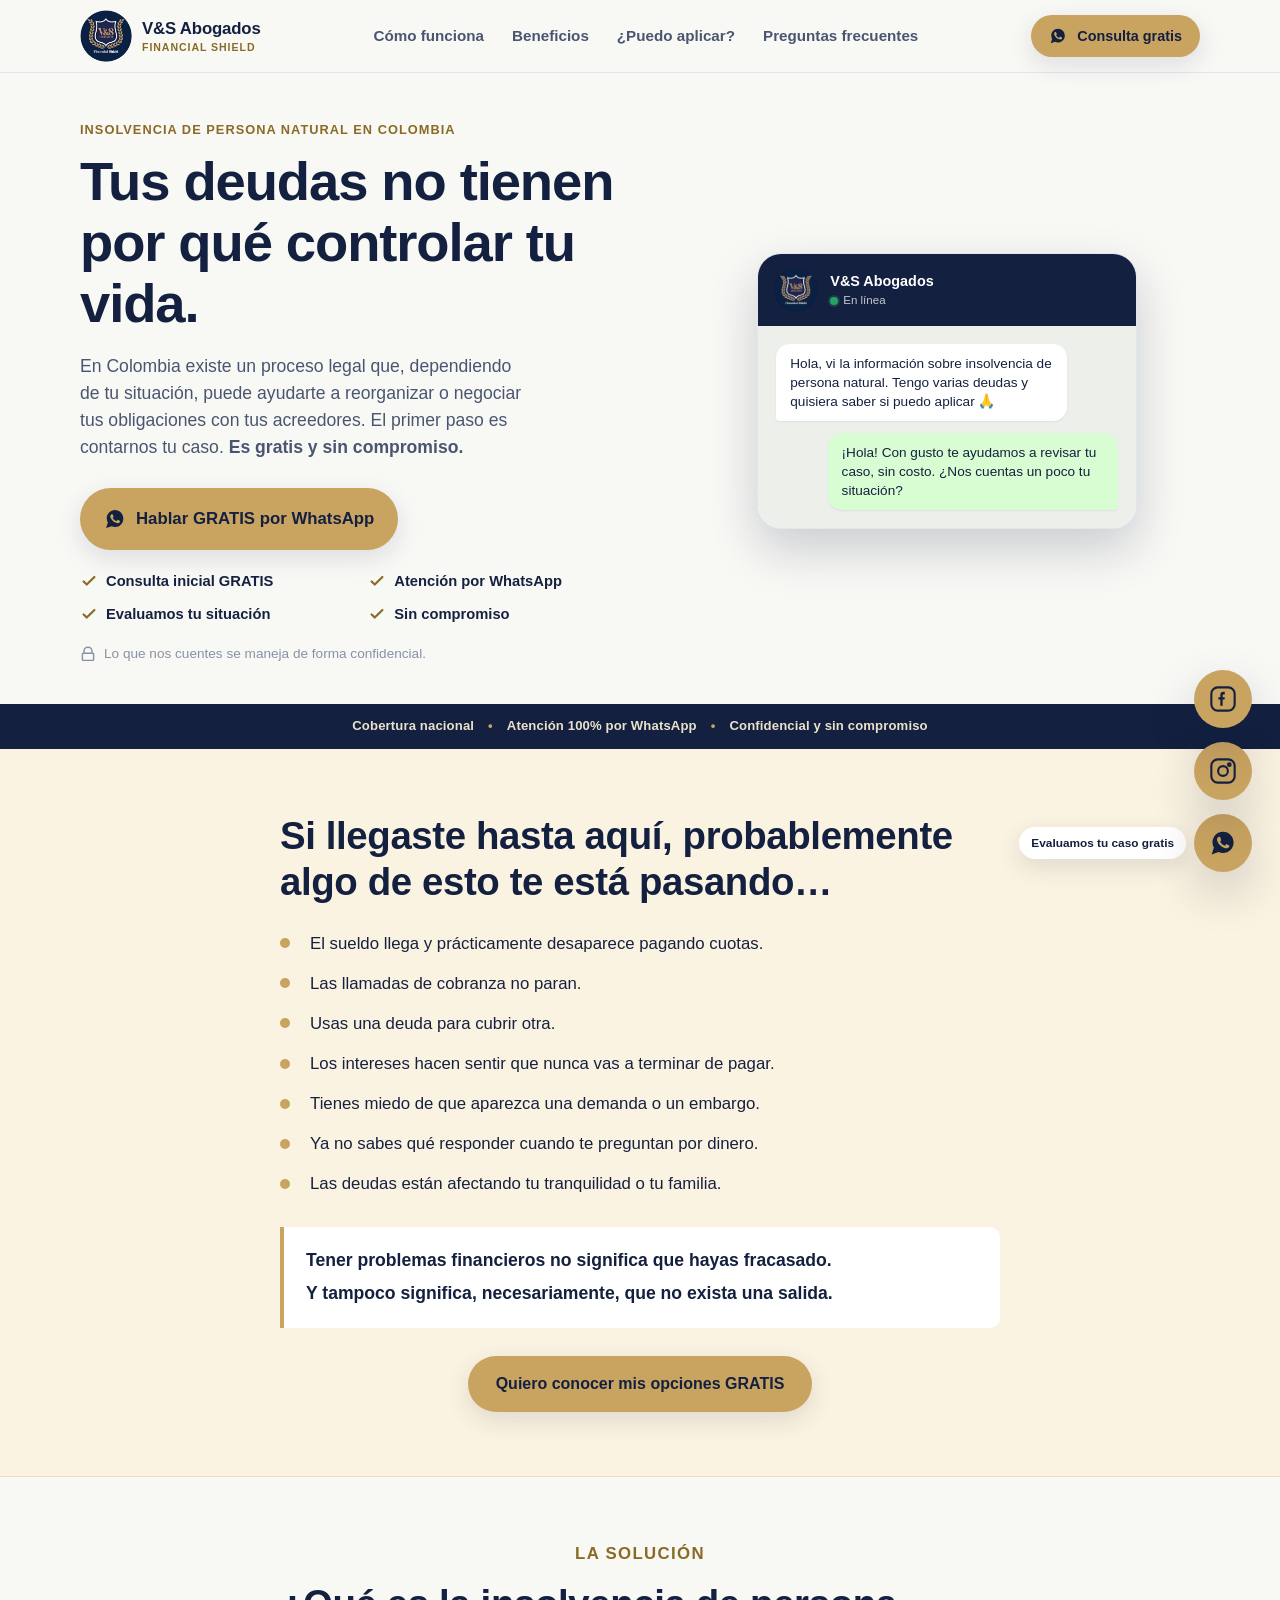
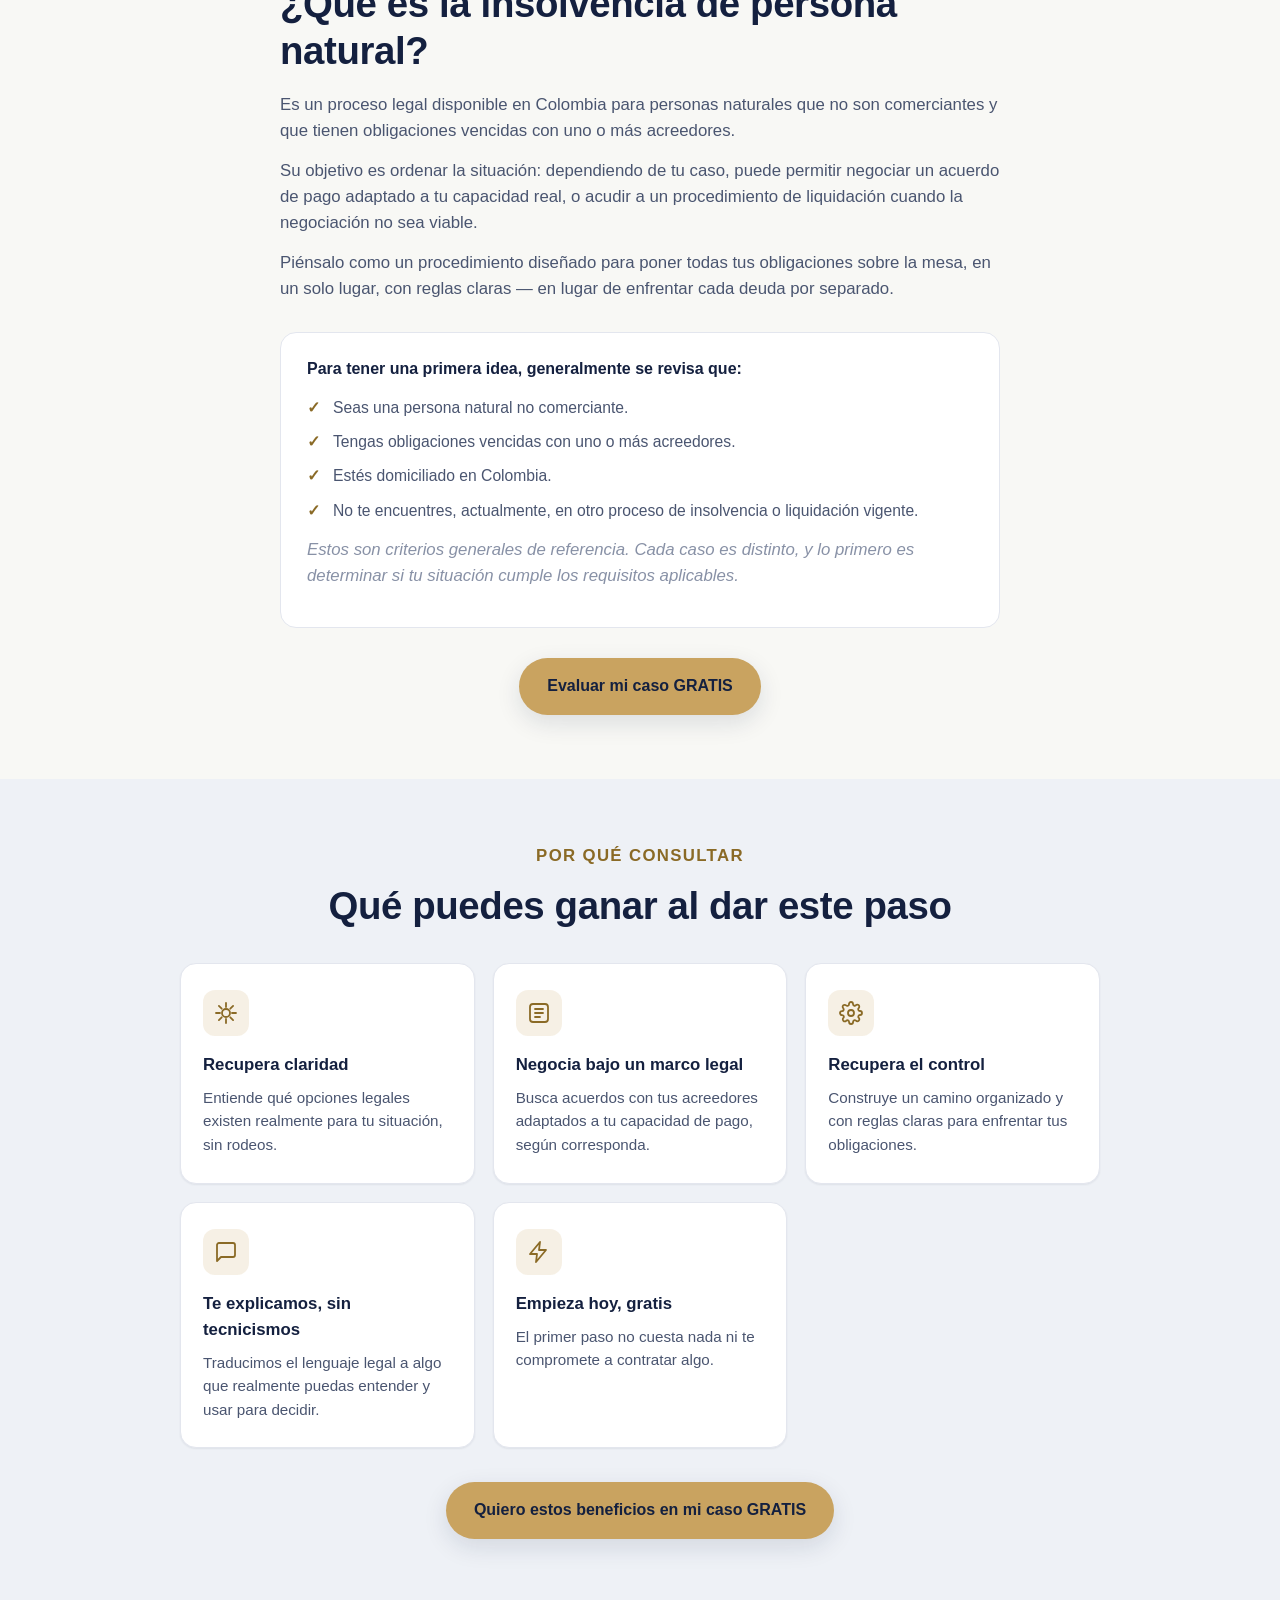
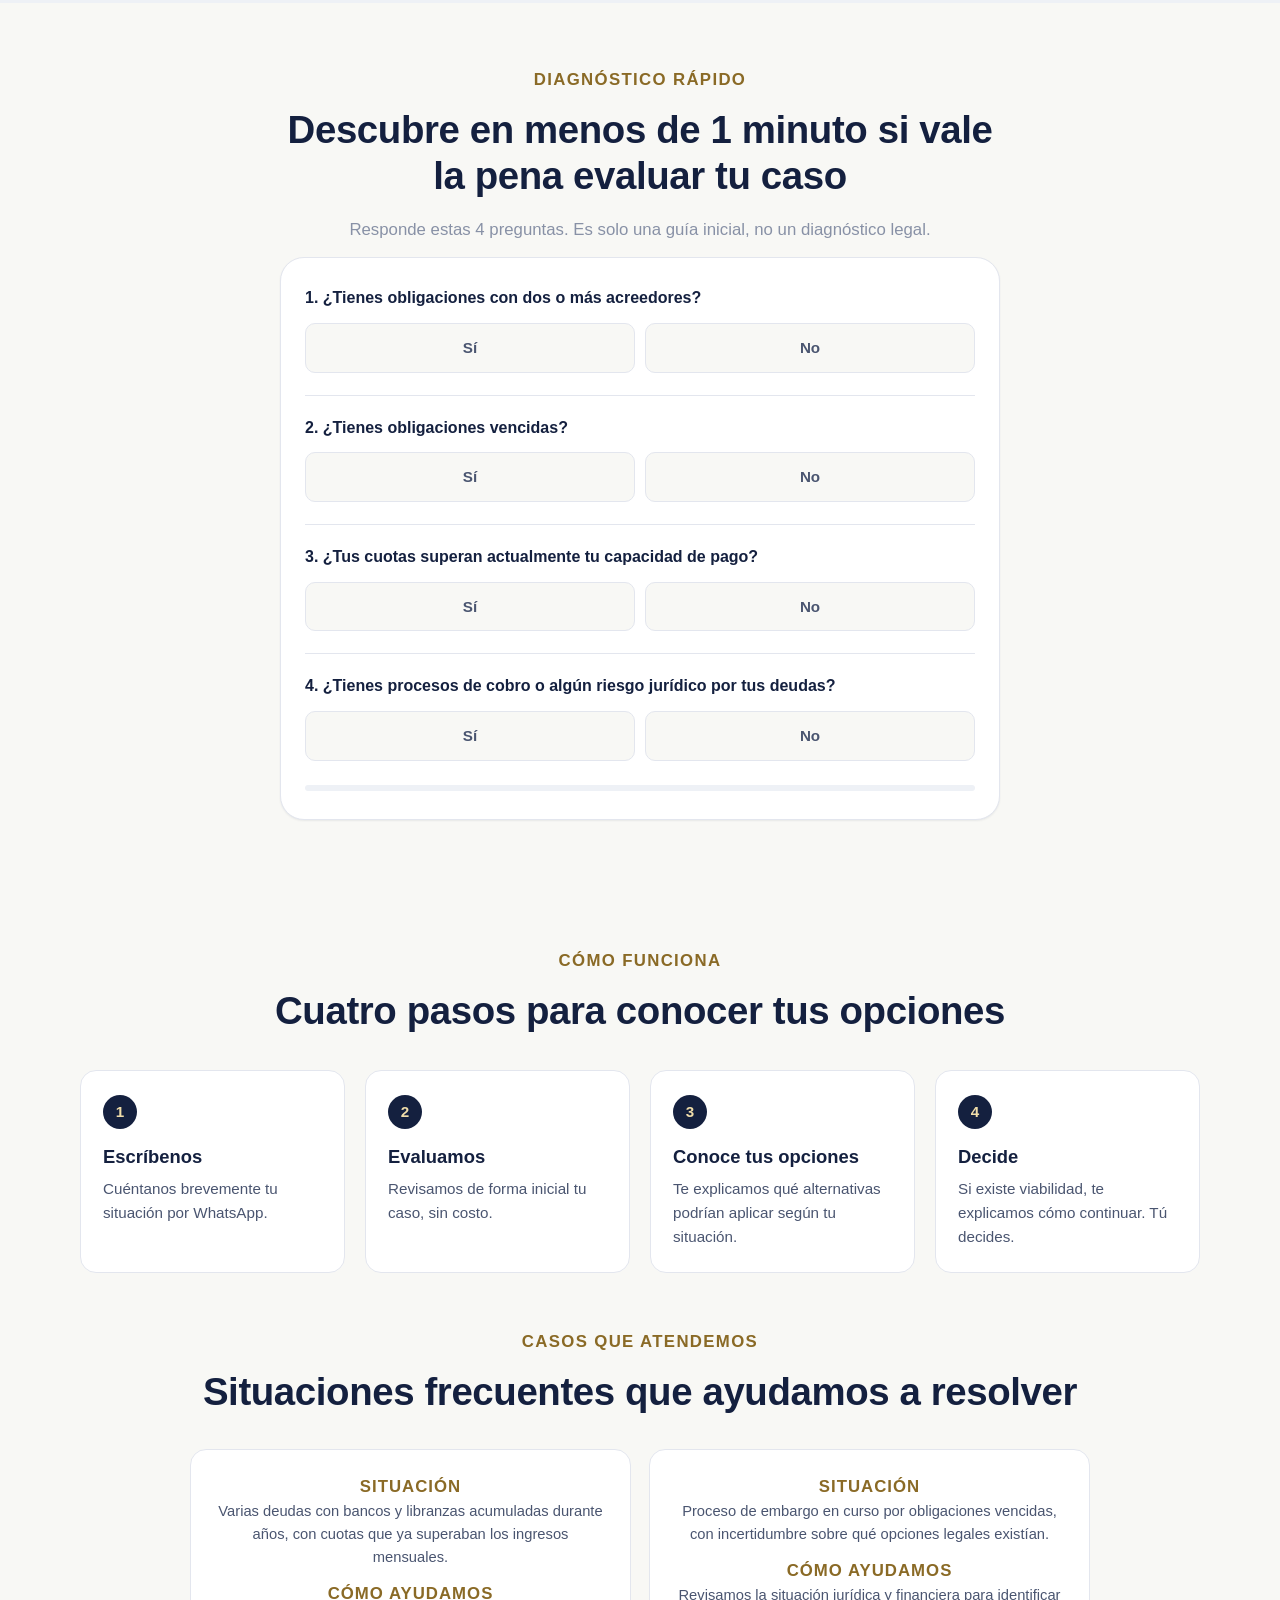
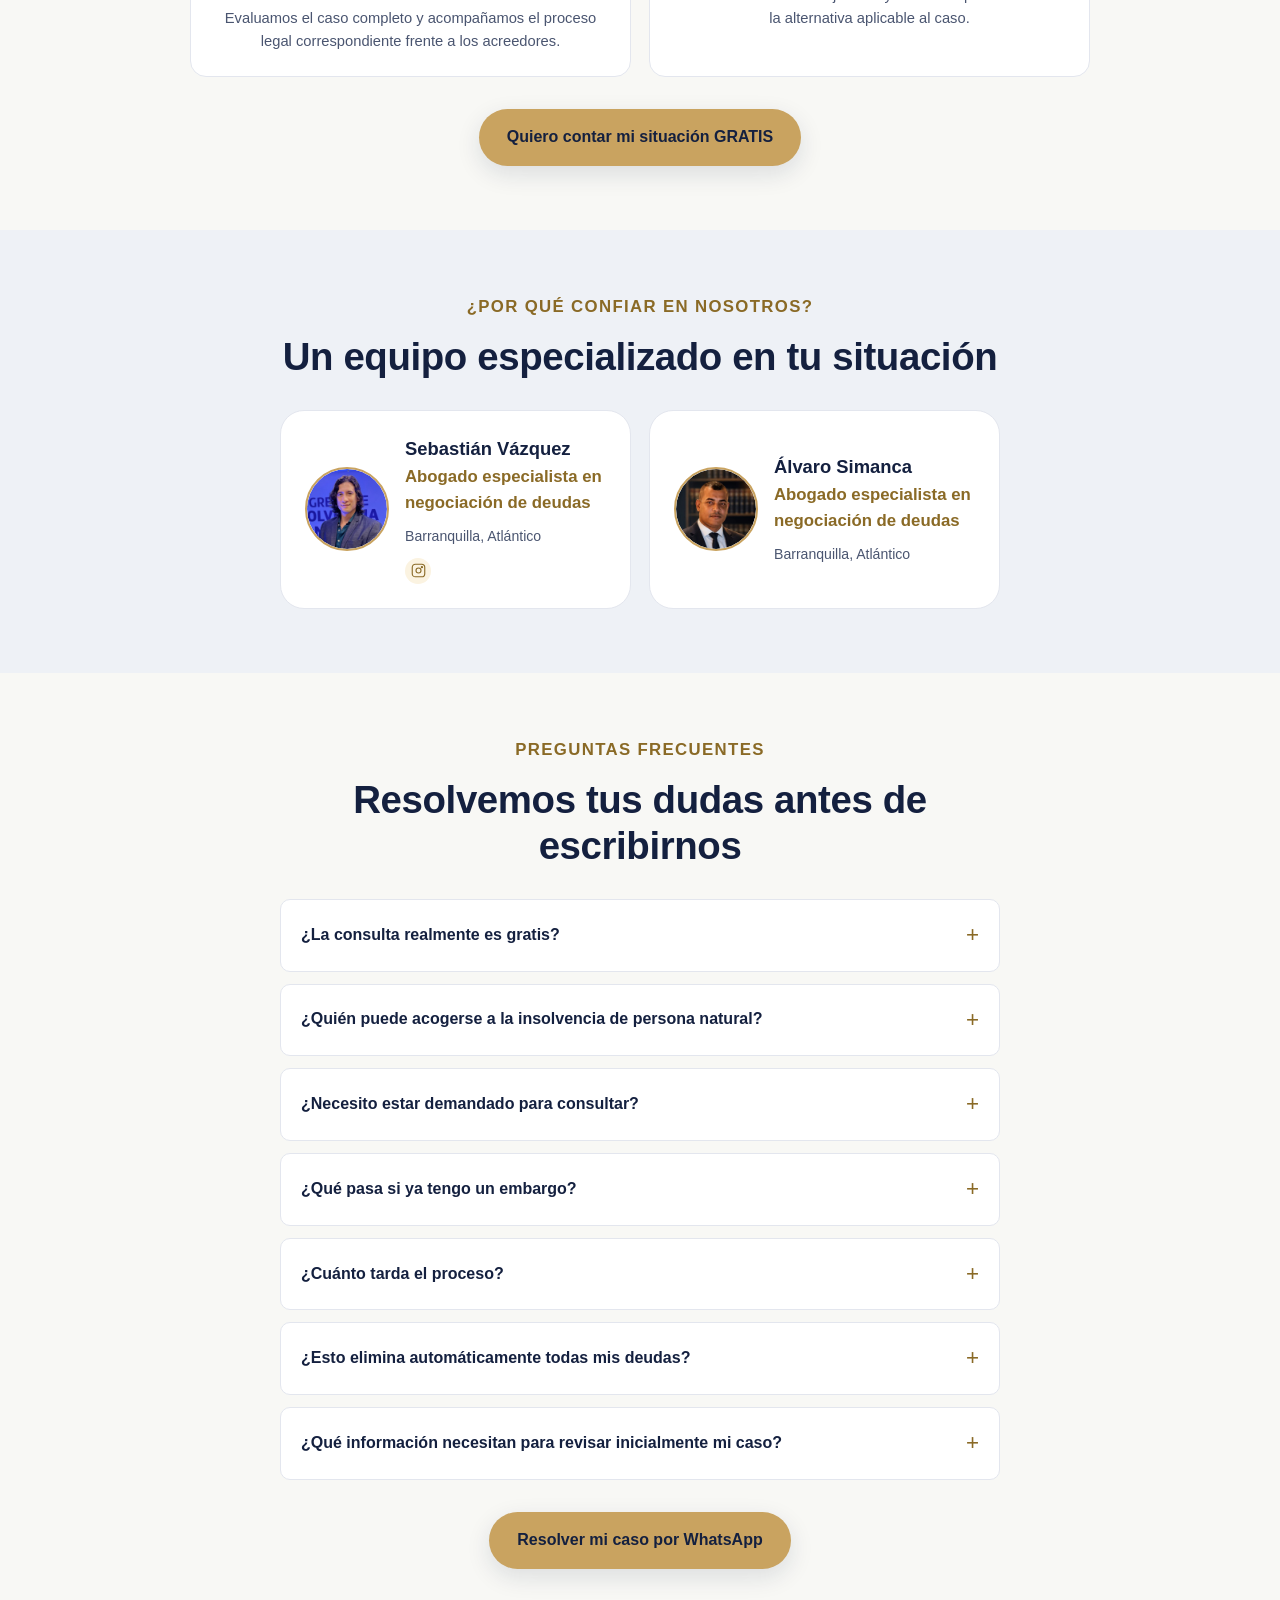
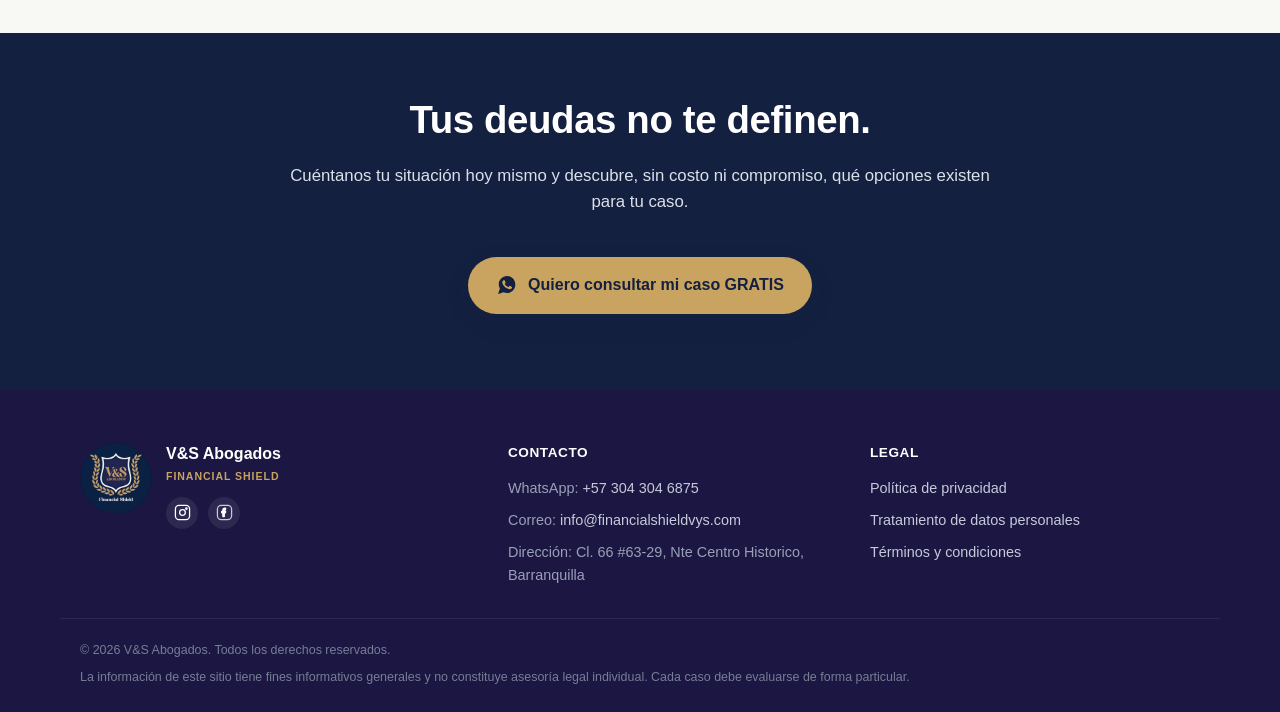
==== index.html @ 0c73784f "Quitar barra sticky de WhatsApp en mobile, agregar foto y datos de Alvaro Simanca, reducir tamano de" ====
<!DOCTYPE html>
<html lang="es-CO">
<head>
<meta charset="UTF-8">
<meta name="viewport" content="width=device-width, initial-scale=1, viewport-fit=cover">
<title>Insolvencia de Persona Natural en Colombia | Consulta GRATIS por WhatsApp — V&amp;S Abogados</title>
<meta name="description" content="¿Tus deudas ya no te dejan vivir tranquilo? Conoce si aplicas para el proceso de insolvencia de persona natural en Colombia. Consulta inicial 100% gratis por WhatsApp, sin compromiso.">
<link rel="canonical" href="https://financialshieldvys.com/">
<meta name="robots" content="index, follow">
<meta name="theme-color" content="#14203F">

<!-- Open Graph -->
<meta property="og:type" content="website">
<meta property="og:site_name" content="V&amp;S Abogados">
<meta property="og:locale" content="es_CO">
<meta property="og:title" content="Insolvencia de Persona Natural en Colombia | Consulta GRATIS por WhatsApp">
<meta property="og:description" content="Si tus deudas se volvieron imposibles de pagar, podrías tener una salida legal. Escríbenos por WhatsApp y evaluamos tu caso sin costo.">
<meta property="og:url" content="https://financialshieldvys.com/">
<meta property="og:image" content="https://financialshieldvys.com/assets/img/logo-vys-icon.png">

<!-- Twitter -->
<meta name="twitter:card" content="summary_large_image">
<meta name="twitter:title" content="Insolvencia de Persona Natural en Colombia | V&amp;S Abogados">
<meta name="twitter:description" content="Consulta inicial GRATIS por WhatsApp. Evaluamos tu situación financiera sin compromiso.">
<meta name="twitter:image" content="https://financialshieldvys.com/assets/img/logo-vys-icon.png">

<link rel="icon" href="assets/img/logo-vys-icon.png?v=3" type="image/png">

<link rel="preload" href="assets/css/styles.css?v=3" as="style">
<link rel="stylesheet" href="assets/css/styles.css?v=3">

<!-- JSON-LD: LegalService -->
<script type="application/ld+json">
{
  "@context": "https://schema.org",
  "@type": "LegalService",
  "name": "V&S Abogados",
  "description": "Firma de abogados especializada en insolvencia de persona natural en Colombia. Consulta inicial gratuita por WhatsApp.",
  "address": {
    "@type": "PostalAddress",
    "streetAddress": "Cl. 66 #63-29, Nte Centro Historico",
    "addressLocality": "Barranquilla",
    "addressRegion": "Atlántico",
    "addressCountry": "CO"
  },
  "areaServed": {
    "@type": "Country",
    "name": "Colombia"
  },
  "priceRange": "Consulta inicial gratuita",
  "url": "https://financialshieldvys.com/",
  "telephone": "+573043046875",
  "email": "info@financialshieldvys.com",
  "sameAs": []
}
</script>

<!-- JSON-LD: FAQPage -->
<script type="application/ld+json">
{
  "@context": "https://schema.org",
  "@type": "FAQPage",
  "mainEntity": [
    {
      "@type": "Question",
      "name": "¿La consulta realmente es gratis?",
      "acceptedAnswer": { "@type": "Answer", "text": "Sí. La primera consulta, en la que revisamos tu situación y te contamos si podrías tener una alternativa legal, no tiene costo ni compromiso." }
    },
    {
      "@type": "Question",
      "name": "¿Tengo que pagar algo para saber si puedo aplicar?",
      "acceptedAnswer": { "@type": "Answer", "text": "No. Evaluar de forma inicial si tu caso podría aplicar a un proceso de insolvencia no tiene ningún costo." }
    },
    {
      "@type": "Question",
      "name": "¿Quién puede acogerse a la insolvencia de persona natural en Colombia?",
      "acceptedAnswer": { "@type": "Answer", "text": "En términos generales, este mecanismo está pensado para personas naturales no comerciantes con obligaciones vencidas. Cada caso depende de tu situación específica, por eso hacemos una evaluación inicial." }
    }
  ]
}
</script>
</head>
<body>

<a class="skip-link" href="#main">Saltar al contenido principal</a>

<!-- ===================== HEADER ===================== -->
<header class="site-header" id="site-header">
  <div class="container header-inner">
    <a href="#main" class="brand" aria-label="V&amp;S Abogados, ir al inicio">
      <span class="brand-mark" aria-hidden="true">
        <img src="assets/img/logo-vys-icon.png?v=3" alt="" width="100" height="100" loading="eager">
      </span>
      <span class="brand-text">
        <span class="brand-name">V&amp;S Abogados</span>
        <span class="brand-tagline">Financial Shield</span>
      </span>
    </a>

    <nav class="main-nav" aria-label="Navegación principal">
      <ul>
        <li><a href="#proceso">Cómo funciona</a></li>
        <li><a href="#beneficios">Beneficios</a></li>
        <li><a href="#puedo-aplicar">¿Puedo aplicar?</a></li>
        <li><a href="#faq">Preguntas frecuentes</a></li>
      </ul>
    </nav>

    <a
      href="#"
      class="btn btn-cta btn-header-cta js-wa-cta"
      data-section="header"
      data-message="Hola, vi la información sobre insolvencia de persona natural y quisiera solicitar la consulta gratuita."
      aria-label="Consulta GRATIS por WhatsApp"
    >
      <svg class="icon-wa" viewBox="0 0 32 32" aria-hidden="true"><path d="M16.04 3C9.37 3 3.98 8.39 3.98 15.06c0 2.24.6 4.34 1.66 6.15L3 29l7.98-2.6a12.03 12.03 0 0 0 5.06 1.12h.01c6.67 0 12.06-5.39 12.06-12.06C28.11 8.39 22.71 3 16.04 3zm7.05 17.28c-.3.84-1.72 1.63-2.38 1.73-.6.09-1.36.13-2.2-.14-.5-.16-1.15-.37-1.98-.72-3.49-1.5-5.76-5.02-5.94-5.25-.17-.24-1.42-1.89-1.42-3.6 0-1.72.9-2.56 1.22-2.91.31-.34.68-.43.91-.43.23 0 .46 0 .66.01.21.01.5-.08.78.6.3.7.99 2.43 1.08 2.6.09.17.15.38.03.61-.12.24-.18.38-.36.58-.18.21-.37.46-.53.62-.18.17-.36.36-.16.7.21.34.92 1.53 1.98 2.48 1.36 1.22 2.51 1.6 2.85 1.78.34.17.54.15.74-.08.21-.24.87-1.02 1.11-1.37.23-.34.46-.28.77-.17.31.11 1.98.94 2.32 1.11.34.17.56.26.65.4.09.15.09.85-.21 1.68z"/></svg>
      <span>Consulta gratis</span>
    </a>
  </div>
</header>

<main id="main">

  <!-- ===================== HERO ===================== -->
  <section class="hero" id="hero" aria-labelledby="hero-heading">
    <div class="container hero-grid">
      <div class="hero-copy">
        <p class="eyebrow">Insolvencia de persona natural en Colombia</p>
        <h1 id="hero-heading">Tus deudas no tienen por qué controlar tu vida.</h1>
        <p class="hero-sub">
          En Colombia existe un proceso legal que, dependiendo de tu situación,
          puede ayudarte a reorganizar o negociar tus obligaciones con tus acreedores.
          El primer paso es contarnos tu caso. <strong>Es gratis y sin compromiso.</strong>
        </p>

        <a
          href="#"
          class="btn btn-cta btn-hero js-wa-cta"
          data-section="hero"
          data-message="Hola, vi la información sobre insolvencia de persona natural. Tengo varias deudas y quisiera saber si puedo aplicar. Quiero solicitar la consulta gratuita."
        >
          <svg class="icon-wa" viewBox="0 0 32 32" aria-hidden="true"><path d="M16.04 3C9.37 3 3.98 8.39 3.98 15.06c0 2.24.6 4.34 1.66 6.15L3 29l7.98-2.6a12.03 12.03 0 0 0 5.06 1.12h.01c6.67 0 12.06-5.39 12.06-12.06C28.11 8.39 22.71 3 16.04 3zm7.05 17.28c-.3.84-1.72 1.63-2.38 1.73-.6.09-1.36.13-2.2-.14-.5-.16-1.15-.37-1.98-.72-3.49-1.5-5.76-5.02-5.94-5.25-.17-.24-1.42-1.89-1.42-3.6 0-1.72.9-2.56 1.22-2.91.31-.34.68-.43.91-.43.23 0 .46 0 .66.01.21.01.5-.08.78.6.3.7.99 2.43 1.08 2.6.09.17.15.38.03.61-.12.24-.18.38-.36.58-.18.21-.37.46-.53.62-.18.17-.36.36-.16.7.21.34.92 1.53 1.98 2.48 1.36 1.22 2.51 1.6 2.85 1.78.34.17.54.15.74-.08.21-.24.87-1.02 1.11-1.37.23-.34.46-.28.77-.17.31.11 1.98.94 2.32 1.11.34.17.56.26.65.4.09.15.09.85-.21 1.68z"/></svg>
          <span>Hablar GRATIS por WhatsApp</span>
        </a>

        <ul class="hero-checklist" aria-label="Beneficios de la consulta">
          <li><svg class="icon-check" viewBox="0 0 20 20" aria-hidden="true"><path d="M4 10.5l3.5 3.5L16 5.5"/></svg> Consulta inicial GRATIS</li>
          <li><svg class="icon-check" viewBox="0 0 20 20" aria-hidden="true"><path d="M4 10.5l3.5 3.5L16 5.5"/></svg> Atención por WhatsApp</li>
          <li><svg class="icon-check" viewBox="0 0 20 20" aria-hidden="true"><path d="M4 10.5l3.5 3.5L16 5.5"/></svg> Evaluamos tu situación</li>
          <li><svg class="icon-check" viewBox="0 0 20 20" aria-hidden="true"><path d="M4 10.5l3.5 3.5L16 5.5"/></svg> Sin compromiso</li>
        </ul>

        <p class="hero-note">
          <svg class="icon-lock" viewBox="0 0 20 20" aria-hidden="true"><path d="M5 9V6.5a5 5 0 0110 0V9m-11 0h12a1 1 0 011 1v7a1 1 0 01-1 1H4a1 1 0 01-1-1v-7a1 1 0 011-1z"/></svg>
          Lo que nos cuentes se maneja de forma confidencial.
        </p>
      </div>

      <div class="hero-visual" aria-hidden="true">
        <div class="phone-mock">
          <div class="phone-mock-header">
            <span class="phone-mock-avatar" aria-hidden="true">
              <img src="assets/img/logo-vys-icon.png?v=3" alt="" width="100" height="100" loading="lazy">
            </span>
            <div>
              <strong>V&amp;S Abogados</strong>
              <small class="online-status"><span class="online-dot" aria-hidden="true"></span>En línea</small>
            </div>
          </div>
          <div class="phone-mock-body">
            <div class="bubble bubble-in">Hola, vi la información sobre insolvencia de persona natural. Tengo varias deudas y quisiera saber si puedo aplicar 🙏</div>
            <div class="bubble bubble-out">¡Hola! Con gusto te ayudamos a revisar tu caso, sin costo. ¿Nos cuentas un poco tu situación?</div>
          </div>
        </div>
      </div>
    </div>
  </section>

  <!-- ===================== TRUST BAR ===================== -->
  <div class="trust-bar">
    <div class="container trust-bar-inner">
      <span>Cobertura nacional</span>
      <span class="dot" aria-hidden="true">•</span>
      <span>Atención 100% por WhatsApp</span>
      <span class="dot" aria-hidden="true">•</span>
      <span>Confidencial y sin compromiso</span>
    </div>
  </div>

  <!-- ===================== AGITACIÓN DEL PROBLEMA ===================== -->
  <section class="section section-problem" id="problema" aria-labelledby="problema-heading">
    <div class="container narrow">
      <h2 id="problema-heading">Si llegaste hasta aquí, probablemente algo de esto te está pasando…</h2>

      <ul class="problem-list">
        <li>El sueldo llega y prácticamente desaparece pagando cuotas.</li>
        <li>Las llamadas de cobranza no paran.</li>
        <li>Usas una deuda para cubrir otra.</li>
        <li>Los intereses hacen sentir que nunca vas a terminar de pagar.</li>
        <li>Tienes miedo de que aparezca una demanda o un embargo.</li>
        <li>Ya no sabes qué responder cuando te preguntan por dinero.</li>
        <li>Las deudas están afectando tu tranquilidad o tu familia.</li>
      </ul>

      <div class="reframe">
        <p>Tener problemas financieros no significa que hayas fracasado.</p>
        <p>Y tampoco significa, necesariamente, que no exista una salida.</p>
      </div>

      <div class="section-cta">
        <a
          href="#"
          class="btn btn-cta js-wa-cta"
          data-section="problem"
          data-message="Hola, me identifico con varias señales de deudas difíciles de manejar. Quiero conocer mis opciones gratis."
        >
          Quiero conocer mis opciones GRATIS
        </a>
      </div>
    </div>
  </section>

  <!-- ===================== PRESENTACIÓN DE LA SOLUCIÓN ===================== -->
  <section class="section section-solution" id="solucion" aria-labelledby="solucion-heading">
    <div class="container narrow">
      <p class="eyebrow eyebrow-center">La solución</p>
      <h2 id="solucion-heading">¿Qué es la insolvencia de persona natural?</h2>

      <p>
        Es un proceso legal disponible en Colombia para personas naturales
        que no son comerciantes y que tienen obligaciones vencidas con uno o más acreedores.
      </p>
      <p>
        Su objetivo es ordenar la situación: dependiendo de tu caso, puede permitir
        negociar un acuerdo de pago adaptado a tu capacidad real, o acudir a un
        procedimiento de liquidación cuando la negociación no sea viable.
      </p>
      <p>
        Piénsalo como un procedimiento diseñado para poner todas tus obligaciones
        sobre la mesa, en un solo lugar, con reglas claras — en lugar de enfrentar
        cada deuda por separado.
      </p>

      <div class="solution-requirements">
        <h3>Para tener una primera idea, generalmente se revisa que:</h3>
        <ul>
          <li>Seas una persona natural no comerciante.</li>
          <li>Tengas obligaciones vencidas con uno o más acreedores.</li>
          <li>Estés domiciliado en Colombia.</li>
          <li>No te encuentres, actualmente, en otro proceso de insolvencia o liquidación vigente.</li>
        </ul>
        <p class="requirements-note">
          Estos son criterios generales de referencia. Cada caso es distinto,
          y lo primero es determinar si tu situación cumple los requisitos aplicables.
        </p>
      </div>

      <div class="section-cta">
        <a
          href="#"
          class="btn btn-cta js-wa-cta"
          data-section="solution"
          data-message="Hola, quiero que evalúen mi caso gratis para saber si aplico al proceso de insolvencia de persona natural."
        >
          Evaluar mi caso GRATIS
        </a>
      </div>
    </div>
  </section>

  <!-- ===================== BENEFICIOS ===================== -->
  <section class="section section-benefits" id="beneficios" aria-labelledby="beneficios-heading">
    <div class="container">
      <p class="eyebrow eyebrow-center">Por qué consultar</p>
      <h2 id="beneficios-heading" class="text-center">Qué puedes ganar al dar este paso</h2>

      <div class="benefits-grid">
        <article class="benefit-card">
          <div class="benefit-icon" aria-hidden="true">
            <svg viewBox="0 0 24 24"><path d="M12 2v4M12 18v4M4.9 4.9l2.8 2.8M16.3 16.3l2.8 2.8M2 12h4M18 12h4M4.9 19.1l2.8-2.8M16.3 7.7l2.8-2.8"/><circle cx="12" cy="12" r="4"/></svg>
          </div>
          <h3>Recupera claridad</h3>
          <p>Entiende qué opciones legales existen realmente para tu situación, sin rodeos.</p>
        </article>

        <article class="benefit-card">
          <div class="benefit-icon" aria-hidden="true">
            <svg viewBox="0 0 24 24"><path d="M8 12h8M8 8h8M8 16h5"/><rect x="3" y="3" width="18" height="18" rx="3"/></svg>
          </div>
          <h3>Negocia bajo un marco legal</h3>
          <p>Busca acuerdos con tus acreedores adaptados a tu capacidad de pago, según corresponda.</p>
        </article>

        <article class="benefit-card">
          <div class="benefit-icon" aria-hidden="true">
            <svg viewBox="0 0 24 24"><path d="M12 15a3 3 0 100-6 3 3 0 000 6z"/><path d="M19.4 15a1.65 1.65 0 00.33 1.82l.06.06a2 2 0 11-2.83 2.83l-.06-.06a1.65 1.65 0 00-1.82-.33 1.65 1.65 0 00-1 1.51V21a2 2 0 11-4 0v-.09a1.65 1.65 0 00-1-1.51 1.65 1.65 0 00-1.82.33l-.06.06a2 2 0 11-2.83-2.83l.06-.06a1.65 1.65 0 00.33-1.82 1.65 1.65 0 00-1.51-1H3a2 2 0 110-4h.09a1.65 1.65 0 001.51-1 1.65 1.65 0 00-.33-1.82l-.06-.06a2 2 0 112.83-2.83l.06.06a1.65 1.65 0 001.82.33H9a1.65 1.65 0 001-1.51V3a2 2 0 114 0v.09a1.65 1.65 0 001 1.51 1.65 1.65 0 001.82-.33l.06-.06a2 2 0 112.83 2.83l-.06.06a1.65 1.65 0 00-.33 1.82V9a1.65 1.65 0 001.51 1H21a2 2 0 110 4h-.09a1.65 1.65 0 00-1.51 1z"/></svg>
          </div>
          <h3>Recupera el control</h3>
          <p>Construye un camino organizado y con reglas claras para enfrentar tus obligaciones.</p>
        </article>

        <article class="benefit-card">
          <div class="benefit-icon" aria-hidden="true">
            <svg viewBox="0 0 24 24"><path d="M21 15a2 2 0 01-2 2H7l-4 4V5a2 2 0 012-2h14a2 2 0 012 2z"/></svg>
          </div>
          <h3>Te explicamos, sin tecnicismos</h3>
          <p>Traducimos el lenguaje legal a algo que realmente puedas entender y usar para decidir.</p>
        </article>

        <article class="benefit-card">
          <div class="benefit-icon" aria-hidden="true">
            <svg viewBox="0 0 24 24"><path d="M13 2L3 14h7l-1 8 10-12h-7l1-8z"/></svg>
          </div>
          <h3>Empieza hoy, gratis</h3>
          <p>El primer paso no cuesta nada ni te compromete a contratar algo.</p>
        </article>
      </div>

      <div class="benefits-cta">
        <a
          href="#"
          class="btn btn-cta js-wa-cta"
          data-section="benefits"
          data-message="Hola, quiero saber cómo estos beneficios podrían aplicar a mi caso. Quiero solicitar la consulta gratuita."
        >
          Quiero estos beneficios en mi caso GRATIS
        </a>
      </div>
    </div>
  </section>

  <!-- ===================== ¿PUEDO APLICAR? (MINI DIAGNÓSTICO) ===================== -->
  <section class="section section-eligibility" id="puedo-aplicar" aria-labelledby="eligibility-heading">
    <div class="container narrow">
      <p class="eyebrow eyebrow-center">Diagnóstico rápido</p>
      <h2 id="eligibility-heading" class="text-center">Descubre en menos de 1 minuto si vale la pena evaluar tu caso</h2>
      <p class="text-center eligibility-sub">Responde estas 4 preguntas. Es solo una guía inicial, no un diagnóstico legal.</p>

      <form class="eligibility-quiz" id="eligibility-quiz" novalidate>
        <ol class="quiz-questions">
          <li class="quiz-question" data-question="1">
            <p>1. ¿Tienes obligaciones con dos o más acreedores?</p>
            <div class="quiz-options" role="group" aria-label="¿Tienes obligaciones con dos o más acreedores?">
              <button type="button" class="quiz-opt" data-value="si">Sí</button>
              <button type="button" class="quiz-opt" data-value="no">No</button>
            </div>
          </li>
          <li class="quiz-question" data-question="2">
            <p>2. ¿Tienes obligaciones vencidas?</p>
            <div class="quiz-options" role="group" aria-label="¿Tienes obligaciones vencidas?">
              <button type="button" class="quiz-opt" data-value="si">Sí</button>
              <button type="button" class="quiz-opt" data-value="no">No</button>
            </div>
          </li>
          <li class="quiz-question" data-question="3">
            <p>3. ¿Tus cuotas superan actualmente tu capacidad de pago?</p>
            <div class="quiz-options" role="group" aria-label="¿Tus cuotas superan actualmente tu capacidad de pago?">
              <button type="button" class="quiz-opt" data-value="si">Sí</button>
              <button type="button" class="quiz-opt" data-value="no">No</button>
            </div>
          </li>
          <li class="quiz-question" data-question="4">
            <p>4. ¿Tienes procesos de cobro o algún riesgo jurídico por tus deudas?</p>
            <div class="quiz-options" role="group" aria-label="¿Tienes procesos de cobro o algún riesgo jurídico por tus deudas?">
              <button type="button" class="quiz-opt" data-value="si">Sí</button>
              <button type="button" class="quiz-opt" data-value="no">No</button>
            </div>
          </li>
        </ol>

        <div class="quiz-progress" aria-hidden="true">
          <div class="quiz-progress-bar" id="quiz-progress-bar"></div>
        </div>

        <div class="quiz-result" id="quiz-result" hidden>
          <p id="quiz-result-text"></p>
          <a
            href="#"
            class="btn btn-cta js-wa-cta"
            id="quiz-cta"
            data-section="eligibility"
            data-message="Hola, respondí el diagnóstico rápido de la página y quiero saber si puedo aplicar a insolvencia de persona natural."
          >
            Quiero saber si puedo aplicar
          </a>
        </div>
      </form>
    </div>
  </section>

  <!-- ===================== PROCESO ===================== -->
  <section class="section section-process" id="proceso" aria-labelledby="proceso-heading">
    <div class="container">
      <p class="eyebrow eyebrow-center">Cómo funciona</p>
      <h2 id="proceso-heading" class="text-center">Cuatro pasos para conocer tus opciones</h2>

      <ol class="process-steps">
        <li class="process-step">
          <span class="process-number">1</span>
          <h3>Escríbenos</h3>
          <p>Cuéntanos brevemente tu situación por WhatsApp.</p>
        </li>
        <li class="process-step">
          <span class="process-number">2</span>
          <h3>Evaluamos</h3>
          <p>Revisamos de forma inicial tu caso, sin costo.</p>
        </li>
        <li class="process-step">
          <span class="process-number">3</span>
          <h3>Conoce tus opciones</h3>
          <p>Te explicamos qué alternativas podrían aplicar según tu situación.</p>
        </li>
        <li class="process-step">
          <span class="process-number">4</span>
          <h3>Decide</h3>
          <p>Si existe viabilidad, te explicamos cómo continuar. Tú decides.</p>
        </li>
      </ol>
    </div>
  </section>

  <!-- ===================== PRUEBA SOCIAL ===================== -->
  <section class="section section-testimonials" id="testimonios" aria-labelledby="testimonios-heading">
    <div class="container">
      <p class="eyebrow eyebrow-center">Casos que atendemos</p>
      <h2 id="testimonios-heading" class="text-center">Situaciones frecuentes que ayudamos a resolver</h2>

      <!--
        Cuando existan testimonios reales de clientes (con su autorización),
        reemplazar estas tarjetas por citas reales atribuidas a nombre y ciudad reales.
        No inventar testimonios atribuidos a personas.
      -->
      <div class="testimonials-grid">
        <article class="testimonial-card">
          <p class="testimonial-tag">Situación</p>
          <p>Varias deudas con bancos y libranzas acumuladas durante años, con cuotas que ya superaban los ingresos mensuales.</p>
          <p class="testimonial-tag">Cómo ayudamos</p>
          <p>Evaluamos el caso completo y acompañamos el proceso legal correspondiente frente a los acreedores.</p>
        </article>

        <article class="testimonial-card">
          <p class="testimonial-tag">Situación</p>
          <p>Proceso de embargo en curso por obligaciones vencidas, con incertidumbre sobre qué opciones legales existían.</p>
          <p class="testimonial-tag">Cómo ayudamos</p>
          <p>Revisamos la situación jurídica y financiera para identificar la alternativa aplicable al caso.</p>
        </article>
      </div>

      <div class="testimonials-cta">
        <a
          href="#"
          class="btn btn-cta js-wa-cta"
          data-section="testimonial"
          data-message="Hola, quiero contarles mi situación y solicitar la consulta gratuita de insolvencia de persona natural."
        >
          Quiero contar mi situación GRATIS
        </a>
      </div>
    </div>
  </section>

  <!-- ===================== AUTORIDAD Y CONFIANZA ===================== -->
  <section class="section section-authority" id="confianza" aria-labelledby="confianza-heading">
    <div class="container narrow">
      <p class="eyebrow eyebrow-center">¿Por qué confiar en nosotros?</p>
      <h2 id="confianza-heading" class="text-center">Un equipo especializado en tu situación</h2>

      <!-- No inventar información. Reemplazar placeholders con datos reales verificados. -->
      <div class="authority-grid">
        <div class="authority-card">
          <div class="authority-photo has-photo">
            <img src="assets/img/abogado-sebastian-vasquez.jpg?v=1" alt="Sebastián Vázquez" width="200" height="200" loading="lazy">
          </div>
          <div class="authority-info">
            <h3>Sebastián Vázquez</h3>
            <p class="authority-role">Abogado especialista en negociación de deudas</p>
            <ul class="authority-facts">
              <li>Barranquilla, Atlántico</li>
            </ul>
            <div class="authority-social">
              <a href="https://www.instagram.com/sebastianvasquezabog/" target="_blank" rel="noopener noreferrer" aria-label="Instagram de Sebastián Vázquez">
                <svg viewBox="0 0 24 24" aria-hidden="true"><rect x="2" y="2" width="20" height="20" rx="5"/><circle cx="12" cy="12" r="4"/><circle cx="17.5" cy="6.5" r="1"/></svg>
              </a>
            </div>
          </div>
        </div>

        <div class="authority-card">
          <div class="authority-photo has-photo">
            <img src="assets/img/abogado-alvaro-simanca.jpg?v=1" alt="Álvaro Simanca" width="200" height="200" loading="lazy">
          </div>
          <div class="authority-info">
            <h3>Álvaro Simanca</h3>
            <p class="authority-role">Abogado especialista en negociación de deudas</p>
            <ul class="authority-facts">
              <li>Barranquilla, Atlántico</li>
            </ul>
          </div>
        </div>
      </div>
    </div>
  </section>

  <!-- ===================== FAQ ===================== -->
  <section class="section section-faq" id="faq" aria-labelledby="faq-heading">
    <div class="container narrow">
      <p class="eyebrow eyebrow-center">Preguntas frecuentes</p>
      <h2 id="faq-heading" class="text-center">Resolvemos tus dudas antes de escribirnos</h2>

      <div class="faq-list" id="faq-list">

        <div class="faq-item">
          <h3><button type="button" class="faq-question" aria-expanded="false">¿La consulta realmente es gratis?</button></h3>
          <div class="faq-answer">
            <p>Sí. La primera consulta, en la que revisamos tu situación y te contamos si podrías tener una alternativa legal, no tiene costo ni compromiso.</p>
          </div>
        </div>

        <div class="faq-item">
          <h3><button type="button" class="faq-question" aria-expanded="false">¿Quién puede acogerse a la insolvencia de persona natural?</button></h3>
          <div class="faq-answer">
            <p>En términos generales, está pensada para personas naturales no comerciantes con obligaciones vencidas. Si cumples los requisitos aplicables a tu caso, podríamos ayudarte a evaluar tus alternativas.</p>
          </div>
        </div>

        <div class="faq-item">
          <h3><button type="button" class="faq-question" aria-expanded="false">¿Necesito estar demandado para consultar?</button></h3>
          <div class="faq-answer">
            <p>No necesariamente. Puedes escribirnos incluso si aún no tienes un proceso jurídico en curso. Evaluaremos tu situación particular.</p>
          </div>
        </div>

        <div class="faq-item">
          <h3><button type="button" class="faq-question" aria-expanded="false">¿Qué pasa si ya tengo un embargo?</button></h3>
          <div class="faq-answer">
            <p>Depende de tu caso. Cuéntanos los detalles por WhatsApp y te explicaremos qué alternativas podrían aplicar según tu situación actual.</p>
          </div>
        </div>

        <div class="faq-item">
          <h3><button type="button" class="faq-question" aria-expanded="false">¿Cuánto tarda el proceso?</button></h3>
          <div class="faq-answer">
            <p>El tiempo varía según cada caso y la alternativa que aplique. Durante la evaluación inicial te daremos una idea más clara según tu situación.</p>
          </div>
        </div>

        <div class="faq-item">
          <h3><button type="button" class="faq-question" aria-expanded="false">¿Esto elimina automáticamente todas mis deudas?</button></h3>
          <div class="faq-answer">
            <p>No. La insolvencia es un procedimiento legal para negociar o reorganizar obligaciones según corresponda a tu caso; no es una eliminación automática ni garantizada de tus deudas.</p>
          </div>
        </div>

        <div class="faq-item">
          <h3><button type="button" class="faq-question" aria-expanded="false">¿Qué información necesitan para revisar inicialmente mi caso?</button></h3>
          <div class="faq-answer">
            <p>Para empezar, con contarnos en tus palabras tu situación general (cuántas deudas, con quién y desde cuándo) es suficiente. No necesitas enviarnos documentos ni información sensible por WhatsApp en este primer contacto.</p>
          </div>
        </div>

      </div>

      <div class="section-cta">
        <a
          href="#"
          class="btn btn-cta js-wa-cta"
          data-section="faq"
          data-message="Hola, tengo algunas preguntas sobre el proceso de insolvencia de persona natural. Quiero solicitar la consulta gratuita."
        >
          Resolver mi caso por WhatsApp
        </a>
      </div>
    </div>
  </section>

  <!-- ===================== CTA FINAL EMOCIONAL ===================== -->
  <section class="section section-final" id="cta-final" aria-labelledby="final-heading">
    <div class="container narrow text-center">
      <h2 id="final-heading">Tus deudas no te definen.</h2>
      <p>
        Cuéntanos tu situación hoy mismo y descubre, sin costo ni compromiso,
        qué opciones existen para tu caso.
      </p>

      <a
        href="#"
        class="btn btn-cta btn-final js-wa-cta"
        data-section="final"
        data-message="Hola, quiero consultar mi caso gratis sobre insolvencia de persona natural."
      >
        <svg class="icon-wa" viewBox="0 0 32 32" aria-hidden="true"><path d="M16.04 3C9.37 3 3.98 8.39 3.98 15.06c0 2.24.6 4.34 1.66 6.15L3 29l7.98-2.6a12.03 12.03 0 0 0 5.06 1.12h.01c6.67 0 12.06-5.39 12.06-12.06C28.11 8.39 22.71 3 16.04 3zm7.05 17.28c-.3.84-1.72 1.63-2.38 1.73-.6.09-1.36.13-2.2-.14-.5-.16-1.15-.37-1.98-.72-3.49-1.5-5.76-5.02-5.94-5.25-.17-.24-1.42-1.89-1.42-3.6 0-1.72.9-2.56 1.22-2.91.31-.34.68-.43.91-.43.23 0 .46 0 .66.01.21.01.5-.08.78.6.3.7.99 2.43 1.08 2.6.09.17.15.38.03.61-.12.24-.18.38-.36.58-.18.21-.37.46-.53.62-.18.17-.36.36-.16.7.21.34.92 1.53 1.98 2.48 1.36 1.22 2.51 1.6 2.85 1.78.34.17.54.15.74-.08.21-.24.87-1.02 1.11-1.37.23-.34.46-.28.77-.17.31.11 1.98.94 2.32 1.11.34.17.56.26.65.4.09.15.09.85-.21 1.68z"/></svg>
        <span>Quiero consultar mi caso GRATIS</span>
      </a>
    </div>
  </section>

</main>

<!-- ===================== FOOTER ===================== -->
<footer class="site-footer">
  <div class="container footer-grid">
    <div class="footer-brand">
      <span class="brand-mark" aria-hidden="true">
        <img src="assets/img/logo-vys-icon.png?v=3" alt="" width="100" height="100" loading="lazy">
      </span>
      <div class="footer-brand-text">
        <strong>V&amp;S Abogados</strong>
        <span class="footer-tagline">Financial Shield</span>
        <div class="footer-social">
          <a href="https://www.instagram.com/financial_shield_/" target="_blank" rel="noopener noreferrer" aria-label="Instagram de V&amp;S Abogados">
            <svg viewBox="0 0 24 24" aria-hidden="true"><rect x="2" y="2" width="20" height="20" rx="5"/><circle cx="12" cy="12" r="4"/><circle cx="17.5" cy="6.5" r="1"/></svg>
          </a>
          <a href="https://www.facebook.com/profile.php?id=61577441350823" target="_blank" rel="noopener noreferrer" aria-label="Facebook de V&amp;S Abogados">
            <svg class="icon-fb" viewBox="0 0 24 24" aria-hidden="true"><rect x="2" y="2" width="20" height="20" rx="5.5"/><path d="M13.5 8.2h-1.2c-.4 0-.6.2-.6.6v1.6h1.9l-.3 2h-1.6v5.4h-2v-5.4H8v-2h1.7V8.5c0-1.6 1-2.7 2.6-2.7h1.2v2.4z"/></svg>
          </a>
        </div>
      </div>
    </div>

    <div class="footer-col">
      <h3>Contacto</h3>
      <ul>
        <li>WhatsApp: <a class="js-wa-cta" data-section="footer" data-message="Hola, quiero más información sobre el proceso de insolvencia de persona natural." href="#">+57 304 304 6875</a></li>
        <li>Correo: <a href="mailto:info@financialshieldvys.com">info@financialshieldvys.com</a></li>
        <li>Dirección: Cl. 66 #63-29, Nte Centro Historico, Barranquilla</li>
      </ul>
    </div>

    <div class="footer-col">
      <h3>Legal</h3>
      <ul>
        <li><a href="/politica-de-privacidad.html">Política de privacidad</a></li>
        <li><a href="/tratamiento-de-datos.html">Tratamiento de datos personales</a></li>
        <li><a href="/terminos-y-condiciones.html">Términos y condiciones</a></li>
      </ul>
    </div>
  </div>

  <div class="container footer-bottom">
    <p>© <span id="footer-year"></span> V&amp;S Abogados. Todos los derechos reservados.</p>
    <p class="footer-disclaimer">
      La información de este sitio tiene fines informativos generales y no constituye
      asesoría legal individual. Cada caso debe evaluarse de forma particular.
    </p>
  </div>
</footer>

<!-- ===================== WHATSAPP FLOATING BUTTON ===================== -->
<div class="wa-float-group">
  <span class="wa-float-label" aria-hidden="true">Evaluamos tu caso gratis</span>
  <a
    href="#"
    class="wa-float js-wa-cta"
    data-section="floating"
    data-message="Hola, quiero solicitar la consulta gratuita sobre insolvencia de persona natural."
    aria-label="Escríbenos por WhatsApp, consulta gratis"
  >
    <svg class="icon-wa" viewBox="0 0 32 32" aria-hidden="true"><path d="M16.04 3C9.37 3 3.98 8.39 3.98 15.06c0 2.24.6 4.34 1.66 6.15L3 29l7.98-2.6a12.03 12.03 0 0 0 5.06 1.12h.01c6.67 0 12.06-5.39 12.06-12.06C28.11 8.39 22.71 3 16.04 3zm7.05 17.28c-.3.84-1.72 1.63-2.38 1.73-.6.09-1.36.13-2.2-.14-.5-.16-1.15-.37-1.98-.72-3.49-1.5-5.76-5.02-5.94-5.25-.17-.24-1.42-1.89-1.42-3.6 0-1.72.9-2.56 1.22-2.91.31-.34.68-.43.91-.43.23 0 .46 0 .66.01.21.01.5-.08.78.6.3.7.99 2.43 1.08 2.6.09.17.15.38.03.61-.12.24-.18.38-.36.58-.18.21-.37.46-.53.62-.18.17-.36.36-.16.7.21.34.92 1.53 1.98 2.48 1.36 1.22 2.51 1.6 2.85 1.78.34.17.54.15.74-.08.21-.24.87-1.02 1.11-1.37.23-.34.46-.28.77-.17.31.11 1.98.94 2.32 1.11.34.17.56.26.65.4.09.15.09.85-.21 1.68z"/></svg>
  </a>
</div>

<!-- ===================== INSTAGRAM FLOATING BUTTON ===================== -->
<a
  href="https://www.instagram.com/financial_shield_/"
  target="_blank"
  rel="noopener noreferrer"
  class="ig-float"
  aria-label="Síguenos en Instagram"
>
  <svg class="icon-ig" viewBox="0 0 24 24" aria-hidden="true"><rect x="2" y="2" width="20" height="20" rx="5.5"/><circle cx="12" cy="12" r="4.2"/><circle cx="17.4" cy="6.6" r="1.1"/></svg>
</a>

<!-- ===================== FACEBOOK FLOATING BUTTON ===================== -->
<a
  href="https://www.facebook.com/profile.php?id=61577441350823"
  target="_blank"
  rel="noopener noreferrer"
  class="fb-float"
  aria-label="Síguenos en Facebook"
>
  <svg class="icon-fb" viewBox="0 0 24 24" aria-hidden="true"><rect x="2" y="2" width="20" height="20" rx="5.5"/><path d="M13.5 8.2h-1.2c-.4 0-.6.2-.6.6v1.6h1.9l-.3 2h-1.6v5.4h-2v-5.4H8v-2h1.7V8.5c0-1.6 1-2.7 2.6-2.7h1.2v2.4z"/></svg>
</a>

<script src="assets/js/main.js" defer></script>
</body>
</html>
---- assets/css/styles.css ----
/* ==========================================================================
   V&S Abogados — Financial Shield
   Landing de Insolvencia de Persona Natural
   Sistema visual: identidad corporativa — azul marino, dorado, blanco.
   ========================================================================== */

:root {
  /* Color system — basado en la identidad de marca V&S (navy / dorado / blanco) */
  --bg: #F8F8F5;
  --bg-soft: #EEF1F6;
  --bg-gold-tint: #FBF3E1;
  --surface: #FFFFFF;
  --ink: #16213F;
  --ink-soft: #4A5570;
  --ink-faint: #8891A6;
  --navy: #14203F;
  --navy-deep: #1B1642;
  --gold: #C9A360;
  --gold-deep: #8A6A26;
  --gold-pale: #F0DDAA;
  --border: #E3E6EE;
  --shadow-sm: 0 1px 2px rgba(20, 32, 63, 0.07);
  --shadow-md: 0 8px 24px rgba(20, 32, 63, 0.12);
  --shadow-lg: 0 20px 48px rgba(20, 32, 63, 0.20);
  --radius-sm: 10px;
  --radius-md: 16px;
  --radius-lg: 24px;
  --font: -apple-system, BlinkMacSystemFont, "Segoe UI", Roboto, "Helvetica Neue", Arial, sans-serif;
  --container: 1160px;
  --container-narrow: 760px;
}

/* ---------- Reset ---------- */
*, *::before, *::after { box-sizing: border-box; }
html { -webkit-text-size-adjust: 100%; scroll-behavior: smooth; }
body {
  margin: 0;
  font-family: var(--font);
  background: var(--bg);
  color: var(--ink);
  line-height: 1.55;
  -webkit-font-smoothing: antialiased;
  text-rendering: optimizeLegibility;
}
img, svg { display: block; max-width: 100%; }
a { color: inherit; }
ul, ol { margin: 0; padding: 0; list-style: none; }
h1, h2, h3, p { margin: 0; }
button { font: inherit; color: inherit; background: none; border: 0; cursor: pointer; }

@media (prefers-reduced-motion: reduce) {
  html { scroll-behavior: auto; }
  *, *::before, *::after { animation-duration: 0.01ms !important; animation-iteration-count: 1 !important; transition-duration: 0.01ms !important; }
}

:focus-visible {
  outline: 3px solid var(--gold-deep);
  outline-offset: 2px;
}

.skip-link {
  position: absolute;
  left: -9999px;
  top: 0;
  background: var(--navy);
  color: #fff;
  padding: 12px 18px;
  z-index: 200;
  border-radius: 0 0 8px 0;
}
.skip-link:focus { left: 0; }

.container {
  width: 100%;
  max-width: var(--container);
  margin: 0 auto;
  padding: 0 20px;
}
.container.narrow { max-width: var(--container-narrow); }
.text-center { text-align: center; }

/* ---------- Typography ---------- */
h1 {
  font-size: clamp(2rem, 6vw, 3.4rem);
  font-weight: 800;
  line-height: 1.12;
  letter-spacing: -0.02em;
  color: var(--navy);
}
h2 {
  font-size: clamp(1.6rem, 4.4vw, 2.4rem);
  font-weight: 800;
  line-height: 1.2;
  letter-spacing: -0.01em;
  color: var(--navy);
}
h3 {
  font-size: 1.15rem;
  font-weight: 700;
  color: var(--navy);
}
p { color: var(--ink-soft); }
.section p { font-size: 1.05rem; }

.eyebrow {
  display: inline-block;
  font-size: 0.8rem;
  font-weight: 700;
  letter-spacing: 0.08em;
  text-transform: uppercase;
  color: var(--gold-deep);
  margin-bottom: 12px;
}
.eyebrow-center { display: block; text-align: center; }

.highlight { color: var(--gold-deep); font-weight: 700; }

/* ---------- Buttons ---------- */
.btn {
  display: inline-flex;
  align-items: center;
  justify-content: center;
  gap: 10px;
  font-weight: 700;
  font-size: 1rem;
  text-decoration: none;
  border-radius: 999px;
  padding: 16px 28px;
  min-height: 52px;
  cursor: pointer;
  transition: filter 0.15s ease, box-shadow 0.15s ease, transform 0.15s ease;
  border: none;
}
.btn:active { transform: translateY(1px) scale(0.99); }

.btn-cta {
  background: var(--gold);
  color: var(--navy);
  box-shadow: var(--shadow-md);
}
.btn-cta:hover { filter: brightness(0.94); box-shadow: var(--shadow-lg); }

.icon-wa { width: 22px; height: 22px; fill: currentColor; flex-shrink: 0; }
.icon-check { width: 18px; height: 18px; stroke: var(--gold-deep); stroke-width: 2.4; fill: none; stroke-linecap: round; stroke-linejoin: round; flex-shrink: 0; }
.icon-lock { width: 16px; height: 16px; stroke: var(--ink-faint); stroke-width: 1.8; fill: none; stroke-linecap: round; stroke-linejoin: round; flex-shrink: 0; }

/* ---------- Brand mark (crest) ---------- */
.brand-mark {
  display: inline-flex;
  align-items: center;
  justify-content: center;
  flex-shrink: 0;
}
.brand-mark svg,
.brand-mark img,
.phone-mock-avatar img {
  width: 100%;
  height: 100%;
  display: block;
  object-fit: cover;
  border-radius: 50%;
}

/* ---------- Header ---------- */
.site-header {
  position: sticky;
  top: 0;
  z-index: 100;
  background: rgba(248, 248, 245, 0.92);
  backdrop-filter: saturate(180%) blur(10px);
  border-bottom: 1px solid var(--border);
}
.header-inner {
  display: flex;
  align-items: center;
  justify-content: space-between;
  gap: 16px;
  padding-top: 10px;
  padding-bottom: 10px;
}
.brand {
  display: flex;
  align-items: center;
  gap: 10px;
  text-decoration: none;
  color: var(--navy);
}
.brand .brand-mark { width: 48px; height: 48px; }
.brand-text { display: flex; flex-direction: column; line-height: 1.15; white-space: nowrap; }
.brand-name {
  font-weight: 800;
  font-size: 0.92rem;
  letter-spacing: -0.01em;
}
.brand-tagline {
  display: none;
  font-size: 0.66rem;
  font-weight: 700;
  letter-spacing: 0.09em;
  text-transform: uppercase;
  color: var(--gold-deep);
  margin-top: 2px;
}

.main-nav { display: none; }
.main-nav ul { display: flex; gap: 28px; }
.main-nav a {
  text-decoration: none;
  font-weight: 600;
  font-size: 0.95rem;
  color: var(--ink-soft);
  transition: color 0.15s ease;
}
.main-nav a:hover { color: var(--navy); }

.btn-header-cta { padding: 9px 16px; min-height: 38px; font-size: 0.82rem; white-space: nowrap; }
.btn-header-cta .icon-wa { width: 16px; height: 16px; }

@media (min-width: 500px) {
  .brand .brand-mark { width: 52px; height: 52px; }
  .brand-name { font-size: 1.05rem; }
  .btn-header-cta { padding: 10px 18px; min-height: 40px; font-size: 0.9rem; }
  .btn-header-cta .icon-wa { width: 18px; height: 18px; }
}

@media (min-width: 860px) {
  .main-nav { display: block; }
  .brand-tagline { display: block; }
}

/* ---------- Hero ---------- */
.hero { padding: 44px 0 40px; overflow: hidden; }
.hero-grid { display: grid; gap: 36px; align-items: center; }
.hero-copy .eyebrow { color: var(--gold-deep); }
.hero-sub {
  margin-top: 18px;
  font-size: 1.1rem;
  color: var(--ink-soft);
  max-width: 46ch;
}
.btn-hero { margin-top: 26px; width: 100%; font-size: 1.05rem; padding: 18px 24px; }

.hero-checklist {
  margin-top: 20px;
  display: grid;
  grid-template-columns: 1fr 1fr;
  gap: 10px 18px;
}
.hero-checklist li {
  display: flex;
  align-items: center;
  gap: 8px;
  font-size: 0.92rem;
  font-weight: 600;
  color: var(--ink);
}

.hero-note {
  margin-top: 18px;
  display: flex;
  align-items: center;
  gap: 8px;
  font-size: 0.85rem;
  color: var(--ink-faint);
}

.hero-visual { display: none; }

.phone-mock {
  background: var(--surface);
  border-radius: var(--radius-lg);
  box-shadow: var(--shadow-lg);
  overflow: hidden;
  border: 1px solid var(--border);
  max-width: 380px;
  margin: 0 auto;
}
.phone-mock-header {
  background: var(--navy);
  color: #fff;
  display: flex;
  align-items: center;
  gap: 12px;
  padding: 14px 16px;
}
.phone-mock-avatar {
  width: 44px; height: 44px;
  border-radius: 50%;
  flex-shrink: 0;
}
.phone-mock-avatar svg { width: 100%; height: 100%; }
.phone-mock-header strong { display: block; font-size: 0.9rem; }
.phone-mock-header small { display: block; font-size: 0.72rem; opacity: 0.75; }
.online-status { display: flex !important; align-items: center; gap: 5px; }
.online-dot {
  width: 8px; height: 8px;
  border-radius: 50%;
  background: #2ECC71;
  flex-shrink: 0;
  box-shadow: 0 0 0 2px rgba(46, 204, 113, 0.25);
}
.phone-mock-body {
  background: #ECEFEA;
  padding: 18px;
  display: flex;
  flex-direction: column;
  gap: 12px;
}
.bubble {
  max-width: 85%;
  padding: 10px 14px;
  border-radius: 14px;
  font-size: 0.85rem;
  line-height: 1.4;
  box-shadow: var(--shadow-sm);
}
.bubble-in { background: #fff; align-self: flex-start; border-bottom-left-radius: 4px; }
/* Verde real de WhatsApp: se conserva aquí a propósito porque esta burbuja
   reproduce la interfaz de WhatsApp, no un componente de la marca V&S. */
.bubble-out { background: #D9FDD3; align-self: flex-end; border-bottom-right-radius: 4px; }

@media (min-width: 960px) {
  .hero-grid { grid-template-columns: 1.05fr 0.95fr; gap: 56px; }
  .btn-hero { width: auto; }
  .hero-visual { display: block; }
}

/* ---------- Trust bar ---------- */
.trust-bar {
  background: var(--navy);
  color: #E9E1CC;
  padding: 12px 0;
}
.trust-bar-inner {
  display: flex;
  flex-wrap: wrap;
  justify-content: center;
  gap: 8px 14px;
  font-size: 0.82rem;
  font-weight: 600;
  letter-spacing: 0.01em;
}
.trust-bar .dot { opacity: 1; color: var(--gold); font-weight: 800; }

/* ---------- Sections generic ---------- */
.section { padding: 64px 0; }
#proceso { padding-bottom: 28px; }
#testimonios { padding-top: 28px; }
.section h2 { margin-bottom: 18px; }
.section > .container > p,
.section-solution p { margin-bottom: 14px; }

/* ---------- Problem (agitación) ---------- */
.section-problem { background: var(--bg-gold-tint); border-bottom: 1px solid #EEDFBB; }
.problem-list { margin: 26px 0 30px; display: grid; gap: 14px; }
.problem-list li {
  position: relative;
  padding-left: 30px;
  font-size: 1.05rem;
  color: var(--ink);
  font-weight: 500;
}
.problem-list li::before {
  content: "";
  position: absolute;
  left: 0;
  top: 0.45em;
  width: 10px;
  height: 10px;
  border-radius: 50%;
  background: var(--gold);
}
.reframe {
  margin: 30px 0 28px;
  padding: 20px 22px;
  background: var(--surface);
  border-left: 4px solid var(--gold);
  border-radius: 0 var(--radius-sm) var(--radius-sm) 0;
}
.reframe p { color: var(--navy); font-weight: 700; font-size: 1.1rem; margin: 0; }
.reframe p + p { margin-top: 6px; }

/* ---------- Urgency ---------- */
.section-urgency { background: var(--navy); }
.section-urgency h2, .section-urgency p { color: #F4EFE6; }
.section-urgency p { opacity: 0.88; }
.urgency-close { margin-top: 20px; font-size: 1.1rem; }
.urgency-close strong { color: #fff; }
.urgency-close .highlight { color: var(--gold-pale); }

/* ---------- Solution ---------- */
.solution-requirements {
  margin: 30px 0 30px;
  background: var(--surface);
  border: 1px solid var(--border);
  border-radius: var(--radius-md);
  padding: 24px 26px;
}
.solution-requirements h3 { font-size: 1rem; margin-bottom: 14px; }
.solution-requirements ul { display: grid; gap: 10px; margin-bottom: 14px; }
.solution-requirements li {
  position: relative;
  padding-left: 26px;
  font-size: 0.98rem;
  color: var(--ink-soft);
}
.solution-requirements li::before {
  content: "✓";
  position: absolute;
  left: 0;
  color: var(--gold-deep);
  font-weight: 800;
}
.requirements-note { font-size: 0.85rem; color: var(--ink-faint); font-style: italic; margin: 0; }

/* ---------- Benefits ---------- */
.section-benefits { background: var(--bg-soft); }
.benefits-grid {
  margin-top: 34px;
  display: grid;
  gap: 18px;
  grid-template-columns: 1fr;
}
.benefit-card {
  background: var(--surface);
  border: 1px solid var(--border);
  border-radius: var(--radius-md);
  padding: 26px 22px;
  box-shadow: var(--shadow-sm);
}
.benefit-icon {
  width: 46px; height: 46px;
  border-radius: 12px;
  background: rgba(201, 163, 96, 0.16);
  display: flex; align-items: center; justify-content: center;
  margin-bottom: 16px;
}
.benefit-icon svg { width: 24px; height: 24px; stroke: var(--gold-deep); fill: none; stroke-width: 1.8; stroke-linecap: round; stroke-linejoin: round; }
.benefit-card h3 { margin-bottom: 8px; font-size: 1.05rem; }
.benefit-card p { font-size: 0.95rem; margin: 0; }

@media (min-width: 640px) {
  .benefits-grid { grid-template-columns: 1fr 1fr; }
}
@media (min-width: 960px) {
  .benefits-grid { grid-template-columns: repeat(3, 1fr); max-width: 920px; margin-left: auto; margin-right: auto; }
}

.benefits-cta { margin-top: 34px; text-align: center; }
.section-cta { margin-top: 24px; text-align: center; }

/* ---------- Eligibility quiz ---------- */
.eligibility-sub { margin-bottom: 30px; color: var(--ink-faint); }
.eligibility-quiz {
  background: var(--surface);
  border: 1px solid var(--border);
  border-radius: var(--radius-lg);
  padding: 8px 24px 28px;
  box-shadow: var(--shadow-sm);
}
.quiz-questions { display: grid; gap: 22px; }
.quiz-question { padding-top: 20px; }
.quiz-question + .quiz-question { border-top: 1px solid var(--border); }
.quiz-question p { color: var(--navy); font-weight: 700; font-size: 1rem; margin-bottom: 12px; }
.quiz-options { display: flex; gap: 10px; }
.quiz-opt {
  flex: 1;
  padding: 12px 0;
  border-radius: var(--radius-sm);
  border: 1.5px solid var(--border);
  background: var(--bg);
  font-weight: 700;
  font-size: 0.95rem;
  color: var(--ink-soft);
  transition: all 0.15s ease;
}
.quiz-opt:hover { border-color: var(--gold); }
.quiz-opt.is-selected {
  background: var(--gold);
  border-color: var(--gold);
  color: var(--navy);
}
.quiz-progress {
  margin-top: 24px;
  height: 6px;
  border-radius: 999px;
  background: var(--bg-soft);
  overflow: hidden;
}
.quiz-progress-bar {
  height: 100%;
  width: 0%;
  background: var(--gold);
  transition: width 0.25s ease;
}
.quiz-result {
  margin-top: 24px;
  text-align: center;
  padding-top: 22px;
  border-top: 1px solid var(--border);
}
.quiz-result p { color: var(--navy); font-weight: 600; margin-bottom: 18px; font-size: 1.02rem; }

/* ---------- Process ---------- */
.process-steps {
  margin-top: 36px;
  display: grid;
  gap: 20px;
  grid-template-columns: 1fr;
}
.process-step {
  background: var(--surface);
  border: 1px solid var(--border);
  border-radius: var(--radius-md);
  padding: 24px 22px;
  position: relative;
}
.process-number {
  display: inline-flex;
  align-items: center;
  justify-content: center;
  width: 34px; height: 34px;
  border-radius: 50%;
  background: var(--navy);
  color: var(--gold-pale);
  font-weight: 800;
  font-size: 0.95rem;
  margin-bottom: 14px;
}
.process-step h3 { margin-bottom: 6px; }
.process-step p { margin: 0; font-size: 0.95rem; }
.process-highlight {
  margin-top: 30px;
  text-align: center;
  font-weight: 800;
  font-size: 1.15rem;
  color: var(--gold-deep);
}

@media (min-width: 760px) {
  .process-steps { grid-template-columns: repeat(4, 1fr); }
}

/* ---------- Testimonials ---------- */
.testimonials-grid {
  margin: 34px 0 32px;
  display: grid;
  gap: 18px;
  grid-template-columns: 1fr;
}
.testimonial-card {
  background: var(--surface);
  border: 1px solid var(--border);
  border-radius: var(--radius-md);
  padding: 24px 22px;
}
.testimonial-card p:not(.testimonial-tag) { color: var(--ink-soft); font-size: 0.92rem; }
.testimonial-tag {
  font-size: 0.72rem;
  font-weight: 800;
  letter-spacing: 0.06em;
  text-transform: uppercase;
  color: var(--gold-deep);
  margin-top: 12px;
}
.testimonial-tag:first-child { margin-top: 0; }
.testimonial-card footer { margin-top: 14px; font-weight: 700; color: var(--navy); font-size: 0.85rem; }
.testimonials-cta { text-align: center; }

@media (min-width: 760px) {
  .testimonials-grid {
    grid-template-columns: repeat(2, 1fr);
    max-width: 900px;
    margin-left: auto;
    margin-right: auto;
  }
  .testimonial-card { text-align: center; }
}

/* ---------- Authority ---------- */
.section-authority { background: var(--bg-soft); }
.authority-grid {
  margin-top: 30px;
  display: grid;
  gap: 18px;
}
.authority-card {
  background: var(--surface);
  border: 1px solid var(--border);
  border-radius: var(--radius-lg);
  padding: 22px;
  display: grid;
  grid-template-columns: auto 1fr;
  gap: 16px;
  align-items: center;
  text-align: left;
}
.authority-photo {
  width: 68px; height: 68px;
  border-radius: 50%;
  background: var(--bg-soft);
  border: 2px dashed var(--gold);
  display: flex; align-items: center; justify-content: center;
  color: var(--ink-faint);
  font-size: 0.7rem;
  text-align: center;
  overflow: hidden;
  flex-shrink: 0;
}
.authority-photo.has-photo { border-style: solid; }
.authority-photo img {
  width: 100%;
  height: 100%;
  object-fit: cover;
  object-position: center 20%;
  border-radius: 50%;
}
.authority-role { color: var(--gold-deep); font-weight: 700; font-size: 0.8rem; margin-bottom: 10px; }
.authority-facts { display: grid; gap: 6px; }
.authority-facts li { font-size: 0.88rem; color: var(--ink-soft); }
.authority-social { margin-top: 10px; display: flex; }
.authority-social a {
  width: 26px; height: 26px;
  border-radius: 50%;
  background: var(--bg-gold-tint);
  display: flex; align-items: center; justify-content: center;
  transition: background 0.15s ease;
}
.authority-social a:hover { background: var(--gold); }
.authority-social svg { width: 15px; height: 15px; fill: none; stroke: var(--gold-deep); stroke-width: 1.8; stroke-linecap: round; stroke-linejoin: round; }
.authority-social a:hover svg { stroke: var(--navy); }

@media (min-width: 640px) {
  .authority-grid { grid-template-columns: repeat(2, 1fr); }
  .authority-card { padding: 24px; gap: 16px; }
  .authority-photo { width: 84px; height: 84px; }
  .authority-role { font-size: 0.85rem; }
  .authority-facts li { font-size: 0.88rem; }
}

/* ---------- FAQ ---------- */
.faq-list { margin: 30px 0 32px; display: grid; gap: 12px; }
.faq-item {
  background: var(--surface);
  border: 1px solid var(--border);
  border-radius: var(--radius-sm);
  overflow: hidden;
}
.faq-item h3 { font-size: 1rem; }
.faq-question {
  width: 100%;
  text-align: left;
  padding: 18px 20px;
  display: flex;
  justify-content: space-between;
  align-items: center;
  gap: 12px;
  font-weight: 700;
  color: var(--navy);
}
.faq-question::after {
  content: "+";
  font-size: 1.4rem;
  font-weight: 400;
  color: var(--gold-deep);
  flex-shrink: 0;
  transition: transform 0.2s ease;
}
.faq-question[aria-expanded="true"]::after { transform: rotate(45deg); }
.faq-answer {
  display: grid;
  grid-template-rows: 0fr;
  transition: grid-template-rows 0.25s ease;
}
.faq-answer p {
  overflow: hidden;
  padding: 0 20px;
  font-size: 0.95rem;
  margin: 0;
}
.faq-item.is-open .faq-answer { grid-template-rows: 1fr; }
.faq-item.is-open .faq-answer p { padding: 0 20px 18px; }

/* ---------- Final CTA ---------- */
.section-final { background: var(--navy); }
.section-final h2 { color: #fff; margin-bottom: 20px; }
.section-final p { color: #DCE0EA; }
.section-final .btn-final { margin: 28px 0 12px; }
.final-microcopy { font-size: 0.82rem; color: #9BA4BE; }

/* ---------- Footer ---------- */
.site-footer { background: var(--navy-deep); color: #C6CADA; padding: 52px 0 24px; }
.footer-grid {
  display: grid;
  gap: 32px;
  grid-template-columns: 1fr;
  padding-bottom: 32px;
  border-bottom: 1px solid rgba(255,255,255,0.08);
}
.footer-brand { display: flex; align-items: flex-start; gap: 14px; }
.footer-brand .brand-mark { width: 72px; height: 72px; }
.footer-brand-text p { color: #9AA0B8; font-size: 0.85rem; margin-top: 10px; }
.footer-brand-text strong { color: #fff; font-size: 1rem; }
.footer-brand-text .footer-tagline {
  display: block;
  font-size: 0.66rem;
  font-weight: 700;
  letter-spacing: 0.09em;
  text-transform: uppercase;
  color: var(--gold);
  margin-top: 2px;
}
.footer-social { margin-top: 12px; display: flex; gap: 10px; }
.footer-social a {
  width: 32px; height: 32px;
  border-radius: 50%;
  background: rgba(255,255,255,0.08);
  display: flex; align-items: center; justify-content: center;
  transition: background 0.15s ease;
}
.footer-social a:hover { background: var(--gold); }
.footer-social svg { width: 17px; height: 17px; fill: none; stroke: #fff; stroke-width: 1.8; stroke-linecap: round; stroke-linejoin: round; }
.footer-social a:hover svg { stroke: var(--navy); }
.footer-social .icon-fb path { fill: #fff; }
.footer-social a:hover .icon-fb path { fill: var(--navy); }
.footer-col h3 { color: #fff; font-size: 0.85rem; letter-spacing: 0.04em; text-transform: uppercase; margin-bottom: 14px; }
.footer-col ul { display: grid; gap: 10px; }
.footer-col a { text-decoration: none; color: #C6CADA; font-size: 0.9rem; }
.footer-col a:hover { color: var(--gold-pale); }
.footer-col li { font-size: 0.9rem; color: #9AA0B8; }
.footer-bottom { padding-top: 22px; display: grid; gap: 8px; }
.footer-bottom p { font-size: 0.78rem; color: #767E96; margin: 0; }

@media (min-width: 760px) {
  .footer-grid { grid-template-columns: 1.2fr 1fr 1fr; }
}

/* ---------- WhatsApp floating button ---------- */
.wa-float-group {
  position: fixed;
  right: 18px;
  bottom: 18px;
  z-index: 90;
  display: flex;
  align-items: center;
  gap: 8px;
}
.wa-float-label {
  background: #fff;
  color: var(--navy);
  font-size: 0.74rem;
  font-weight: 700;
  padding: 7px 12px;
  border-radius: 16px;
  box-shadow: var(--shadow-md);
  white-space: nowrap;
}
.wa-float {
  position: static;
  width: 58px;
  height: 58px;
  border-radius: 50%;
  background: var(--gold);
  color: var(--navy);
  display: flex;
  align-items: center;
  justify-content: center;
  box-shadow: var(--shadow-lg);
  flex-shrink: 0;
  transition: transform 0.15s ease, filter 0.15s ease;
}
.wa-float:hover { transform: scale(1.06); filter: brightness(0.94); }
.wa-float .icon-wa { width: 28px; height: 28px; }

/* ---------- Instagram floating button ---------- */
.ig-float {
  position: fixed;
  right: 18px;
  bottom: 86px;
  width: 58px;
  height: 58px;
  border-radius: 50%;
  background: var(--gold);
  color: var(--navy);
  display: flex;
  align-items: center;
  justify-content: center;
  box-shadow: var(--shadow-lg);
  z-index: 90;
  transition: transform 0.15s ease, filter 0.15s ease;
}
.ig-float:hover { transform: scale(1.06); filter: brightness(0.94); }
.icon-ig { width: 28px; height: 28px; fill: none; stroke: currentColor; stroke-width: 1.8; stroke-linecap: round; stroke-linejoin: round; }

/* ---------- Facebook floating button ---------- */
.fb-float {
  position: fixed;
  right: 18px;
  bottom: 158px;
  width: 58px;
  height: 58px;
  border-radius: 50%;
  background: var(--gold);
  color: var(--navy);
  display: flex;
  align-items: center;
  justify-content: center;
  box-shadow: var(--shadow-lg);
  z-index: 90;
  transition: transform 0.15s ease, filter 0.15s ease;
}
.fb-float:hover { transform: scale(1.06); filter: brightness(0.94); }
.icon-fb { width: 28px; height: 28px; }
.icon-fb rect { fill: none; stroke: currentColor; stroke-width: 1.8; }
.icon-fb path { fill: currentColor; }

@media (min-width: 860px) {
  .wa-float-group { right: 28px; bottom: 28px; }
  .ig-float { right: 28px; bottom: 100px; }
  .fb-float { right: 28px; bottom: 172px; }
}

/* Mobile: los tres botones flotantes quedan apilados sobre el borde inferior,
   respetando el area segura (notch / home indicator). */
@media (max-width: 859px) {
  .wa-float-group { bottom: calc(18px + env(safe-area-inset-bottom)); }
  .ig-float { bottom: calc(18px + env(safe-area-inset-bottom) + 58px + 14px); }
  .fb-float { bottom: calc(18px + env(safe-area-inset-bottom) + 58px + 14px + 58px + 14px); }
}
---- assets/css/styles.css ----
/* ==========================================================================
   V&S Abogados — Financial Shield
   Landing de Insolvencia de Persona Natural
   Sistema visual: identidad corporativa — azul marino, dorado, blanco.
   ========================================================================== */

:root {
  /* Color system — basado en la identidad de marca V&S (navy / dorado / blanco) */
  --bg: #F8F8F5;
  --bg-soft: #EEF1F6;
  --bg-gold-tint: #FBF3E1;
  --surface: #FFFFFF;
  --ink: #16213F;
  --ink-soft: #4A5570;
  --ink-faint: #8891A6;
  --navy: #14203F;
  --navy-deep: #1B1642;
  --gold: #C9A360;
  --gold-deep: #8A6A26;
  --gold-pale: #F0DDAA;
  --border: #E3E6EE;
  --shadow-sm: 0 1px 2px rgba(20, 32, 63, 0.07);
  --shadow-md: 0 8px 24px rgba(20, 32, 63, 0.12);
  --shadow-lg: 0 20px 48px rgba(20, 32, 63, 0.20);
  --radius-sm: 10px;
  --radius-md: 16px;
  --radius-lg: 24px;
  --font: -apple-system, BlinkMacSystemFont, "Segoe UI", Roboto, "Helvetica Neue", Arial, sans-serif;
  --container: 1160px;
  --container-narrow: 760px;
}

/* ---------- Reset ---------- */
*, *::before, *::after { box-sizing: border-box; }
html { -webkit-text-size-adjust: 100%; scroll-behavior: smooth; }
body {
  margin: 0;
  font-family: var(--font);
  background: var(--bg);
  color: var(--ink);
  line-height: 1.55;
  -webkit-font-smoothing: antialiased;
  text-rendering: optimizeLegibility;
}
img, svg { display: block; max-width: 100%; }
a { color: inherit; }
ul, ol { margin: 0; padding: 0; list-style: none; }
h1, h2, h3, p { margin: 0; }
button { font: inherit; color: inherit; background: none; border: 0; cursor: pointer; }

@media (prefers-reduced-motion: reduce) {
  html { scroll-behavior: auto; }
  *, *::before, *::after { animation-duration: 0.01ms !important; animation-iteration-count: 1 !important; transition-duration: 0.01ms !important; }
}

:focus-visible {
  outline: 3px solid var(--gold-deep);
  outline-offset: 2px;
}

.skip-link {
  position: absolute;
  left: -9999px;
  top: 0;
  background: var(--navy);
  color: #fff;
  padding: 12px 18px;
  z-index: 200;
  border-radius: 0 0 8px 0;
}
.skip-link:focus { left: 0; }

.container {
  width: 100%;
  max-width: var(--container);
  margin: 0 auto;
  padding: 0 20px;
}
.container.narrow { max-width: var(--container-narrow); }
.text-center { text-align: center; }

/* ---------- Typography ---------- */
h1 {
  font-size: clamp(2rem, 6vw, 3.4rem);
  font-weight: 800;
  line-height: 1.12;
  letter-spacing: -0.02em;
  color: var(--navy);
}
h2 {
  font-size: clamp(1.6rem, 4.4vw, 2.4rem);
  font-weight: 800;
  line-height: 1.2;
  letter-spacing: -0.01em;
  color: var(--navy);
}
h3 {
  font-size: 1.15rem;
  font-weight: 700;
  color: var(--navy);
}
p { color: var(--ink-soft); }
.section p { font-size: 1.05rem; }

.eyebrow {
  display: inline-block;
  font-size: 0.8rem;
  font-weight: 700;
  letter-spacing: 0.08em;
  text-transform: uppercase;
  color: var(--gold-deep);
  margin-bottom: 12px;
}
.eyebrow-center { display: block; text-align: center; }

.highlight { color: var(--gold-deep); font-weight: 700; }

/* ---------- Buttons ---------- */
.btn {
  display: inline-flex;
  align-items: center;
  justify-content: center;
  gap: 10px;
  font-weight: 700;
  font-size: 1rem;
  text-decoration: none;
  border-radius: 999px;
  padding: 16px 28px;
  min-height: 52px;
  cursor: pointer;
  transition: filter 0.15s ease, box-shadow 0.15s ease, transform 0.15s ease;
  border: none;
}
.btn:active { transform: translateY(1px) scale(0.99); }

.btn-cta {
  background: var(--gold);
  color: var(--navy);
  box-shadow: var(--shadow-md);
}
.btn-cta:hover { filter: brightness(0.94); box-shadow: var(--shadow-lg); }

.icon-wa { width: 22px; height: 22px; fill: currentColor; flex-shrink: 0; }
.icon-check { width: 18px; height: 18px; stroke: var(--gold-deep); stroke-width: 2.4; fill: none; stroke-linecap: round; stroke-linejoin: round; flex-shrink: 0; }
.icon-lock { width: 16px; height: 16px; stroke: var(--ink-faint); stroke-width: 1.8; fill: none; stroke-linecap: round; stroke-linejoin: round; flex-shrink: 0; }

/* ---------- Brand mark (crest) ---------- */
.brand-mark {
  display: inline-flex;
  align-items: center;
  justify-content: center;
  flex-shrink: 0;
}
.brand-mark svg,
.brand-mark img,
.phone-mock-avatar img {
  width: 100%;
  height: 100%;
  display: block;
  object-fit: cover;
  border-radius: 50%;
}

/* ---------- Header ---------- */
.site-header {
  position: sticky;
  top: 0;
  z-index: 100;
  background: rgba(248, 248, 245, 0.92);
  backdrop-filter: saturate(180%) blur(10px);
  border-bottom: 1px solid var(--border);
}
.header-inner {
  display: flex;
  align-items: center;
  justify-content: space-between;
  gap: 16px;
  padding-top: 10px;
  padding-bottom: 10px;
}
.brand {
  display: flex;
  align-items: center;
  gap: 10px;
  text-decoration: none;
  color: var(--navy);
}
.brand .brand-mark { width: 48px; height: 48px; }
.brand-text { display: flex; flex-direction: column; line-height: 1.15; white-space: nowrap; }
.brand-name {
  font-weight: 800;
  font-size: 0.92rem;
  letter-spacing: -0.01em;
}
.brand-tagline {
  display: none;
  font-size: 0.66rem;
  font-weight: 700;
  letter-spacing: 0.09em;
  text-transform: uppercase;
  color: var(--gold-deep);
  margin-top: 2px;
}

.main-nav { display: none; }
.main-nav ul { display: flex; gap: 28px; }
.main-nav a {
  text-decoration: none;
  font-weight: 600;
  font-size: 0.95rem;
  color: var(--ink-soft);
  transition: color 0.15s ease;
}
.main-nav a:hover { color: var(--navy); }

.btn-header-cta { padding: 9px 16px; min-height: 38px; font-size: 0.82rem; white-space: nowrap; }
.btn-header-cta .icon-wa { width: 16px; height: 16px; }

@media (min-width: 500px) {
  .brand .brand-mark { width: 52px; height: 52px; }
  .brand-name { font-size: 1.05rem; }
  .btn-header-cta { padding: 10px 18px; min-height: 40px; font-size: 0.9rem; }
  .btn-header-cta .icon-wa { width: 18px; height: 18px; }
}

@media (min-width: 860px) {
  .main-nav { display: block; }
  .brand-tagline { display: block; }
}

/* ---------- Hero ---------- */
.hero { padding: 44px 0 40px; overflow: hidden; }
.hero-grid { display: grid; gap: 36px; align-items: center; }
.hero-copy .eyebrow { color: var(--gold-deep); }
.hero-sub {
  margin-top: 18px;
  font-size: 1.1rem;
  color: var(--ink-soft);
  max-width: 46ch;
}
.btn-hero { margin-top: 26px; width: 100%; font-size: 1.05rem; padding: 18px 24px; }

.hero-checklist {
  margin-top: 20px;
  display: grid;
  grid-template-columns: 1fr 1fr;
  gap: 10px 18px;
}
.hero-checklist li {
  display: flex;
  align-items: center;
  gap: 8px;
  font-size: 0.92rem;
  font-weight: 600;
  color: var(--ink);
}

.hero-note {
  margin-top: 18px;
  display: flex;
  align-items: center;
  gap: 8px;
  font-size: 0.85rem;
  color: var(--ink-faint);
}

.hero-visual { display: none; }

.phone-mock {
  background: var(--surface);
  border-radius: var(--radius-lg);
  box-shadow: var(--shadow-lg);
  overflow: hidden;
  border: 1px solid var(--border);
  max-width: 380px;
  margin: 0 auto;
}
.phone-mock-header {
  background: var(--navy);
  color: #fff;
  display: flex;
  align-items: center;
  gap: 12px;
  padding: 14px 16px;
}
.phone-mock-avatar {
  width: 44px; height: 44px;
  border-radius: 50%;
  flex-shrink: 0;
}
.phone-mock-avatar svg { width: 100%; height: 100%; }
.phone-mock-header strong { display: block; font-size: 0.9rem; }
.phone-mock-header small { display: block; font-size: 0.72rem; opacity: 0.75; }
.online-status { display: flex !important; align-items: center; gap: 5px; }
.online-dot {
  width: 8px; height: 8px;
  border-radius: 50%;
  background: #2ECC71;
  flex-shrink: 0;
  box-shadow: 0 0 0 2px rgba(46, 204, 113, 0.25);
}
.phone-mock-body {
  background: #ECEFEA;
  padding: 18px;
  display: flex;
  flex-direction: column;
  gap: 12px;
}
.bubble {
  max-width: 85%;
  padding: 10px 14px;
  border-radius: 14px;
  font-size: 0.85rem;
  line-height: 1.4;
  box-shadow: var(--shadow-sm);
}
.bubble-in { background: #fff; align-self: flex-start; border-bottom-left-radius: 4px; }
/* Verde real de WhatsApp: se conserva aquí a propósito porque esta burbuja
   reproduce la interfaz de WhatsApp, no un componente de la marca V&S. */
.bubble-out { background: #D9FDD3; align-self: flex-end; border-bottom-right-radius: 4px; }

@media (min-width: 960px) {
  .hero-grid { grid-template-columns: 1.05fr 0.95fr; gap: 56px; }
  .btn-hero { width: auto; }
  .hero-visual { display: block; }
}

/* ---------- Trust bar ---------- */
.trust-bar {
  background: var(--navy);
  color: #E9E1CC;
  padding: 12px 0;
}
.trust-bar-inner {
  display: flex;
  flex-wrap: wrap;
  justify-content: center;
  gap: 8px 14px;
  font-size: 0.82rem;
  font-weight: 600;
  letter-spacing: 0.01em;
}
.trust-bar .dot { opacity: 1; color: var(--gold); font-weight: 800; }

/* ---------- Sections generic ---------- */
.section { padding: 64px 0; }
#proceso { padding-bottom: 28px; }
#testimonios { padding-top: 28px; }
.section h2 { margin-bottom: 18px; }
.section > .container > p,
.section-solution p { margin-bottom: 14px; }

/* ---------- Problem (agitación) ---------- */
.section-problem { background: var(--bg-gold-tint); border-bottom: 1px solid #EEDFBB; }
.problem-list { margin: 26px 0 30px; display: grid; gap: 14px; }
.problem-list li {
  position: relative;
  padding-left: 30px;
  font-size: 1.05rem;
  color: var(--ink);
  font-weight: 500;
}
.problem-list li::before {
  content: "";
  position: absolute;
  left: 0;
  top: 0.45em;
  width: 10px;
  height: 10px;
  border-radius: 50%;
  background: var(--gold);
}
.reframe {
  margin: 30px 0 28px;
  padding: 20px 22px;
  background: var(--surface);
  border-left: 4px solid var(--gold);
  border-radius: 0 var(--radius-sm) var(--radius-sm) 0;
}
.reframe p { color: var(--navy); font-weight: 700; font-size: 1.1rem; margin: 0; }
.reframe p + p { margin-top: 6px; }

/* ---------- Urgency ---------- */
.section-urgency { background: var(--navy); }
.section-urgency h2, .section-urgency p { color: #F4EFE6; }
.section-urgency p { opacity: 0.88; }
.urgency-close { margin-top: 20px; font-size: 1.1rem; }
.urgency-close strong { color: #fff; }
.urgency-close .highlight { color: var(--gold-pale); }

/* ---------- Solution ---------- */
.solution-requirements {
  margin: 30px 0 30px;
  background: var(--surface);
  border: 1px solid var(--border);
  border-radius: var(--radius-md);
  padding: 24px 26px;
}
.solution-requirements h3 { font-size: 1rem; margin-bottom: 14px; }
.solution-requirements ul { display: grid; gap: 10px; margin-bottom: 14px; }
.solution-requirements li {
  position: relative;
  padding-left: 26px;
  font-size: 0.98rem;
  color: var(--ink-soft);
}
.solution-requirements li::before {
  content: "✓";
  position: absolute;
  left: 0;
  color: var(--gold-deep);
  font-weight: 800;
}
.requirements-note { font-size: 0.85rem; color: var(--ink-faint); font-style: italic; margin: 0; }

/* ---------- Benefits ---------- */
.section-benefits { background: var(--bg-soft); }
.benefits-grid {
  margin-top: 34px;
  display: grid;
  gap: 18px;
  grid-template-columns: 1fr;
}
.benefit-card {
  background: var(--surface);
  border: 1px solid var(--border);
  border-radius: var(--radius-md);
  padding: 26px 22px;
  box-shadow: var(--shadow-sm);
}
.benefit-icon {
  width: 46px; height: 46px;
  border-radius: 12px;
  background: rgba(201, 163, 96, 0.16);
  display: flex; align-items: center; justify-content: center;
  margin-bottom: 16px;
}
.benefit-icon svg { width: 24px; height: 24px; stroke: var(--gold-deep); fill: none; stroke-width: 1.8; stroke-linecap: round; stroke-linejoin: round; }
.benefit-card h3 { margin-bottom: 8px; font-size: 1.05rem; }
.benefit-card p { font-size: 0.95rem; margin: 0; }

@media (min-width: 640px) {
  .benefits-grid { grid-template-columns: 1fr 1fr; }
}
@media (min-width: 960px) {
  .benefits-grid { grid-template-columns: repeat(3, 1fr); max-width: 920px; margin-left: auto; margin-right: auto; }
}

.benefits-cta { margin-top: 34px; text-align: center; }
.section-cta { margin-top: 24px; text-align: center; }

/* ---------- Eligibility quiz ---------- */
.eligibility-sub { margin-bottom: 30px; color: var(--ink-faint); }
.eligibility-quiz {
  background: var(--surface);
  border: 1px solid var(--border);
  border-radius: var(--radius-lg);
  padding: 8px 24px 28px;
  box-shadow: var(--shadow-sm);
}
.quiz-questions { display: grid; gap: 22px; }
.quiz-question { padding-top: 20px; }
.quiz-question + .quiz-question { border-top: 1px solid var(--border); }
.quiz-question p { color: var(--navy); font-weight: 700; font-size: 1rem; margin-bottom: 12px; }
.quiz-options { display: flex; gap: 10px; }
.quiz-opt {
  flex: 1;
  padding: 12px 0;
  border-radius: var(--radius-sm);
  border: 1.5px solid var(--border);
  background: var(--bg);
  font-weight: 700;
  font-size: 0.95rem;
  color: var(--ink-soft);
  transition: all 0.15s ease;
}
.quiz-opt:hover { border-color: var(--gold); }
.quiz-opt.is-selected {
  background: var(--gold);
  border-color: var(--gold);
  color: var(--navy);
}
.quiz-progress {
  margin-top: 24px;
  height: 6px;
  border-radius: 999px;
  background: var(--bg-soft);
  overflow: hidden;
}
.quiz-progress-bar {
  height: 100%;
  width: 0%;
  background: var(--gold);
  transition: width 0.25s ease;
}
.quiz-result {
  margin-top: 24px;
  text-align: center;
  padding-top: 22px;
  border-top: 1px solid var(--border);
}
.quiz-result p { color: var(--navy); font-weight: 600; margin-bottom: 18px; font-size: 1.02rem; }

/* ---------- Process ---------- */
.process-steps {
  margin-top: 36px;
  display: grid;
  gap: 20px;
  grid-template-columns: 1fr;
}
.process-step {
  background: var(--surface);
  border: 1px solid var(--border);
  border-radius: var(--radius-md);
  padding: 24px 22px;
  position: relative;
}
.process-number {
  display: inline-flex;
  align-items: center;
  justify-content: center;
  width: 34px; height: 34px;
  border-radius: 50%;
  background: var(--navy);
  color: var(--gold-pale);
  font-weight: 800;
  font-size: 0.95rem;
  margin-bottom: 14px;
}
.process-step h3 { margin-bottom: 6px; }
.process-step p { margin: 0; font-size: 0.95rem; }
.process-highlight {
  margin-top: 30px;
  text-align: center;
  font-weight: 800;
  font-size: 1.15rem;
  color: var(--gold-deep);
}

@media (min-width: 760px) {
  .process-steps { grid-template-columns: repeat(4, 1fr); }
}

/* ---------- Testimonials ---------- */
.testimonials-grid {
  margin: 34px 0 32px;
  display: grid;
  gap: 18px;
  grid-template-columns: 1fr;
}
.testimonial-card {
  background: var(--surface);
  border: 1px solid var(--border);
  border-radius: var(--radius-md);
  padding: 24px 22px;
}
.testimonial-card p:not(.testimonial-tag) { color: var(--ink-soft); font-size: 0.92rem; }
.testimonial-tag {
  font-size: 0.72rem;
  font-weight: 800;
  letter-spacing: 0.06em;
  text-transform: uppercase;
  color: var(--gold-deep);
  margin-top: 12px;
}
.testimonial-tag:first-child { margin-top: 0; }
.testimonial-card footer { margin-top: 14px; font-weight: 700; color: var(--navy); font-size: 0.85rem; }
.testimonials-cta { text-align: center; }

@media (min-width: 760px) {
  .testimonials-grid {
    grid-template-columns: repeat(2, 1fr);
    max-width: 900px;
    margin-left: auto;
    margin-right: auto;
  }
  .testimonial-card { text-align: center; }
}

/* ---------- Authority ---------- */
.section-authority { background: var(--bg-soft); }
.authority-grid {
  margin-top: 30px;
  display: grid;
  gap: 18px;
}
.authority-card {
  background: var(--surface);
  border: 1px solid var(--border);
  border-radius: var(--radius-lg);
  padding: 22px;
  display: grid;
  grid-template-columns: auto 1fr;
  gap: 16px;
  align-items: center;
  text-align: left;
}
.authority-photo {
  width: 68px; height: 68px;
  border-radius: 50%;
  background: var(--bg-soft);
  border: 2px dashed var(--gold);
  display: flex; align-items: center; justify-content: center;
  color: var(--ink-faint);
  font-size: 0.7rem;
  text-align: center;
  overflow: hidden;
  flex-shrink: 0;
}
.authority-photo.has-photo { border-style: solid; }
.authority-photo img {
  width: 100%;
  height: 100%;
  object-fit: cover;
  object-position: center 20%;
  border-radius: 50%;
}
.authority-role { color: var(--gold-deep); font-weight: 700; font-size: 0.8rem; margin-bottom: 10px; }
.authority-facts { display: grid; gap: 6px; }
.authority-facts li { font-size: 0.88rem; color: var(--ink-soft); }
.authority-social { margin-top: 10px; display: flex; }
.authority-social a {
  width: 26px; height: 26px;
  border-radius: 50%;
  background: var(--bg-gold-tint);
  display: flex; align-items: center; justify-content: center;
  transition: background 0.15s ease;
}
.authority-social a:hover { background: var(--gold); }
.authority-social svg { width: 15px; height: 15px; fill: none; stroke: var(--gold-deep); stroke-width: 1.8; stroke-linecap: round; stroke-linejoin: round; }
.authority-social a:hover svg { stroke: var(--navy); }

@media (min-width: 640px) {
  .authority-grid { grid-template-columns: repeat(2, 1fr); }
  .authority-card { padding: 24px; gap: 16px; }
  .authority-photo { width: 84px; height: 84px; }
  .authority-role { font-size: 0.85rem; }
  .authority-facts li { font-size: 0.88rem; }
}

/* ---------- FAQ ---------- */
.faq-list { margin: 30px 0 32px; display: grid; gap: 12px; }
.faq-item {
  background: var(--surface);
  border: 1px solid var(--border);
  border-radius: var(--radius-sm);
  overflow: hidden;
}
.faq-item h3 { font-size: 1rem; }
.faq-question {
  width: 100%;
  text-align: left;
  padding: 18px 20px;
  display: flex;
  justify-content: space-between;
  align-items: center;
  gap: 12px;
  font-weight: 700;
  color: var(--navy);
}
.faq-question::after {
  content: "+";
  font-size: 1.4rem;
  font-weight: 400;
  color: var(--gold-deep);
  flex-shrink: 0;
  transition: transform 0.2s ease;
}
.faq-question[aria-expanded="true"]::after { transform: rotate(45deg); }
.faq-answer {
  display: grid;
  grid-template-rows: 0fr;
  transition: grid-template-rows 0.25s ease;
}
.faq-answer p {
  overflow: hidden;
  padding: 0 20px;
  font-size: 0.95rem;
  margin: 0;
}
.faq-item.is-open .faq-answer { grid-template-rows: 1fr; }
.faq-item.is-open .faq-answer p { padding: 0 20px 18px; }

/* ---------- Final CTA ---------- */
.section-final { background: var(--navy); }
.section-final h2 { color: #fff; margin-bottom: 20px; }
.section-final p { color: #DCE0EA; }
.section-final .btn-final { margin: 28px 0 12px; }
.final-microcopy { font-size: 0.82rem; color: #9BA4BE; }

/* ---------- Footer ---------- */
.site-footer { background: var(--navy-deep); color: #C6CADA; padding: 52px 0 24px; }
.footer-grid {
  display: grid;
  gap: 32px;
  grid-template-columns: 1fr;
  padding-bottom: 32px;
  border-bottom: 1px solid rgba(255,255,255,0.08);
}
.footer-brand { display: flex; align-items: flex-start; gap: 14px; }
.footer-brand .brand-mark { width: 72px; height: 72px; }
.footer-brand-text p { color: #9AA0B8; font-size: 0.85rem; margin-top: 10px; }
.footer-brand-text strong { color: #fff; font-size: 1rem; }
.footer-brand-text .footer-tagline {
  display: block;
  font-size: 0.66rem;
  font-weight: 700;
  letter-spacing: 0.09em;
  text-transform: uppercase;
  color: var(--gold);
  margin-top: 2px;
}
.footer-social { margin-top: 12px; display: flex; gap: 10px; }
.footer-social a {
  width: 32px; height: 32px;
  border-radius: 50%;
  background: rgba(255,255,255,0.08);
  display: flex; align-items: center; justify-content: center;
  transition: background 0.15s ease;
}
.footer-social a:hover { background: var(--gold); }
.footer-social svg { width: 17px; height: 17px; fill: none; stroke: #fff; stroke-width: 1.8; stroke-linecap: round; stroke-linejoin: round; }
.footer-social a:hover svg { stroke: var(--navy); }
.footer-social .icon-fb path { fill: #fff; }
.footer-social a:hover .icon-fb path { fill: var(--navy); }
.footer-col h3 { color: #fff; font-size: 0.85rem; letter-spacing: 0.04em; text-transform: uppercase; margin-bottom: 14px; }
.footer-col ul { display: grid; gap: 10px; }
.footer-col a { text-decoration: none; color: #C6CADA; font-size: 0.9rem; }
.footer-col a:hover { color: var(--gold-pale); }
.footer-col li { font-size: 0.9rem; color: #9AA0B8; }
.footer-bottom { padding-top: 22px; display: grid; gap: 8px; }
.footer-bottom p { font-size: 0.78rem; color: #767E96; margin: 0; }

@media (min-width: 760px) {
  .footer-grid { grid-template-columns: 1.2fr 1fr 1fr; }
}

/* ---------- WhatsApp floating button ---------- */
.wa-float-group {
  position: fixed;
  right: 18px;
  bottom: 18px;
  z-index: 90;
  display: flex;
  align-items: center;
  gap: 8px;
}
.wa-float-label {
  background: #fff;
  color: var(--navy);
  font-size: 0.74rem;
  font-weight: 700;
  padding: 7px 12px;
  border-radius: 16px;
  box-shadow: var(--shadow-md);
  white-space: nowrap;
}
.wa-float {
  position: static;
  width: 58px;
  height: 58px;
  border-radius: 50%;
  background: var(--gold);
  color: var(--navy);
  display: flex;
  align-items: center;
  justify-content: center;
  box-shadow: var(--shadow-lg);
  flex-shrink: 0;
  transition: transform 0.15s ease, filter 0.15s ease;
}
.wa-float:hover { transform: scale(1.06); filter: brightness(0.94); }
.wa-float .icon-wa { width: 28px; height: 28px; }

/* ---------- Instagram floating button ---------- */
.ig-float {
  position: fixed;
  right: 18px;
  bottom: 86px;
  width: 58px;
  height: 58px;
  border-radius: 50%;
  background: var(--gold);
  color: var(--navy);
  display: flex;
  align-items: center;
  justify-content: center;
  box-shadow: var(--shadow-lg);
  z-index: 90;
  transition: transform 0.15s ease, filter 0.15s ease;
}
.ig-float:hover { transform: scale(1.06); filter: brightness(0.94); }
.icon-ig { width: 28px; height: 28px; fill: none; stroke: currentColor; stroke-width: 1.8; stroke-linecap: round; stroke-linejoin: round; }

/* ---------- Facebook floating button ---------- */
.fb-float {
  position: fixed;
  right: 18px;
  bottom: 158px;
  width: 58px;
  height: 58px;
  border-radius: 50%;
  background: var(--gold);
  color: var(--navy);
  display: flex;
  align-items: center;
  justify-content: center;
  box-shadow: var(--shadow-lg);
  z-index: 90;
  transition: transform 0.15s ease, filter 0.15s ease;
}
.fb-float:hover { transform: scale(1.06); filter: brightness(0.94); }
.icon-fb { width: 28px; height: 28px; }
.icon-fb rect { fill: none; stroke: currentColor; stroke-width: 1.8; }
.icon-fb path { fill: currentColor; }

@media (min-width: 860px) {
  .wa-float-group { right: 28px; bottom: 28px; }
  .ig-float { right: 28px; bottom: 100px; }
  .fb-float { right: 28px; bottom: 172px; }
}

/* Mobile: los tres botones flotantes quedan apilados sobre el borde inferior,
   respetando el area segura (notch / home indicator). */
@media (max-width: 859px) {
  .wa-float-group { bottom: calc(18px + env(safe-area-inset-bottom)); }
  .ig-float { bottom: calc(18px + env(safe-area-inset-bottom) + 58px + 14px); }
  .fb-float { bottom: calc(18px + env(safe-area-inset-bottom) + 58px + 14px + 58px + 14px); }
}
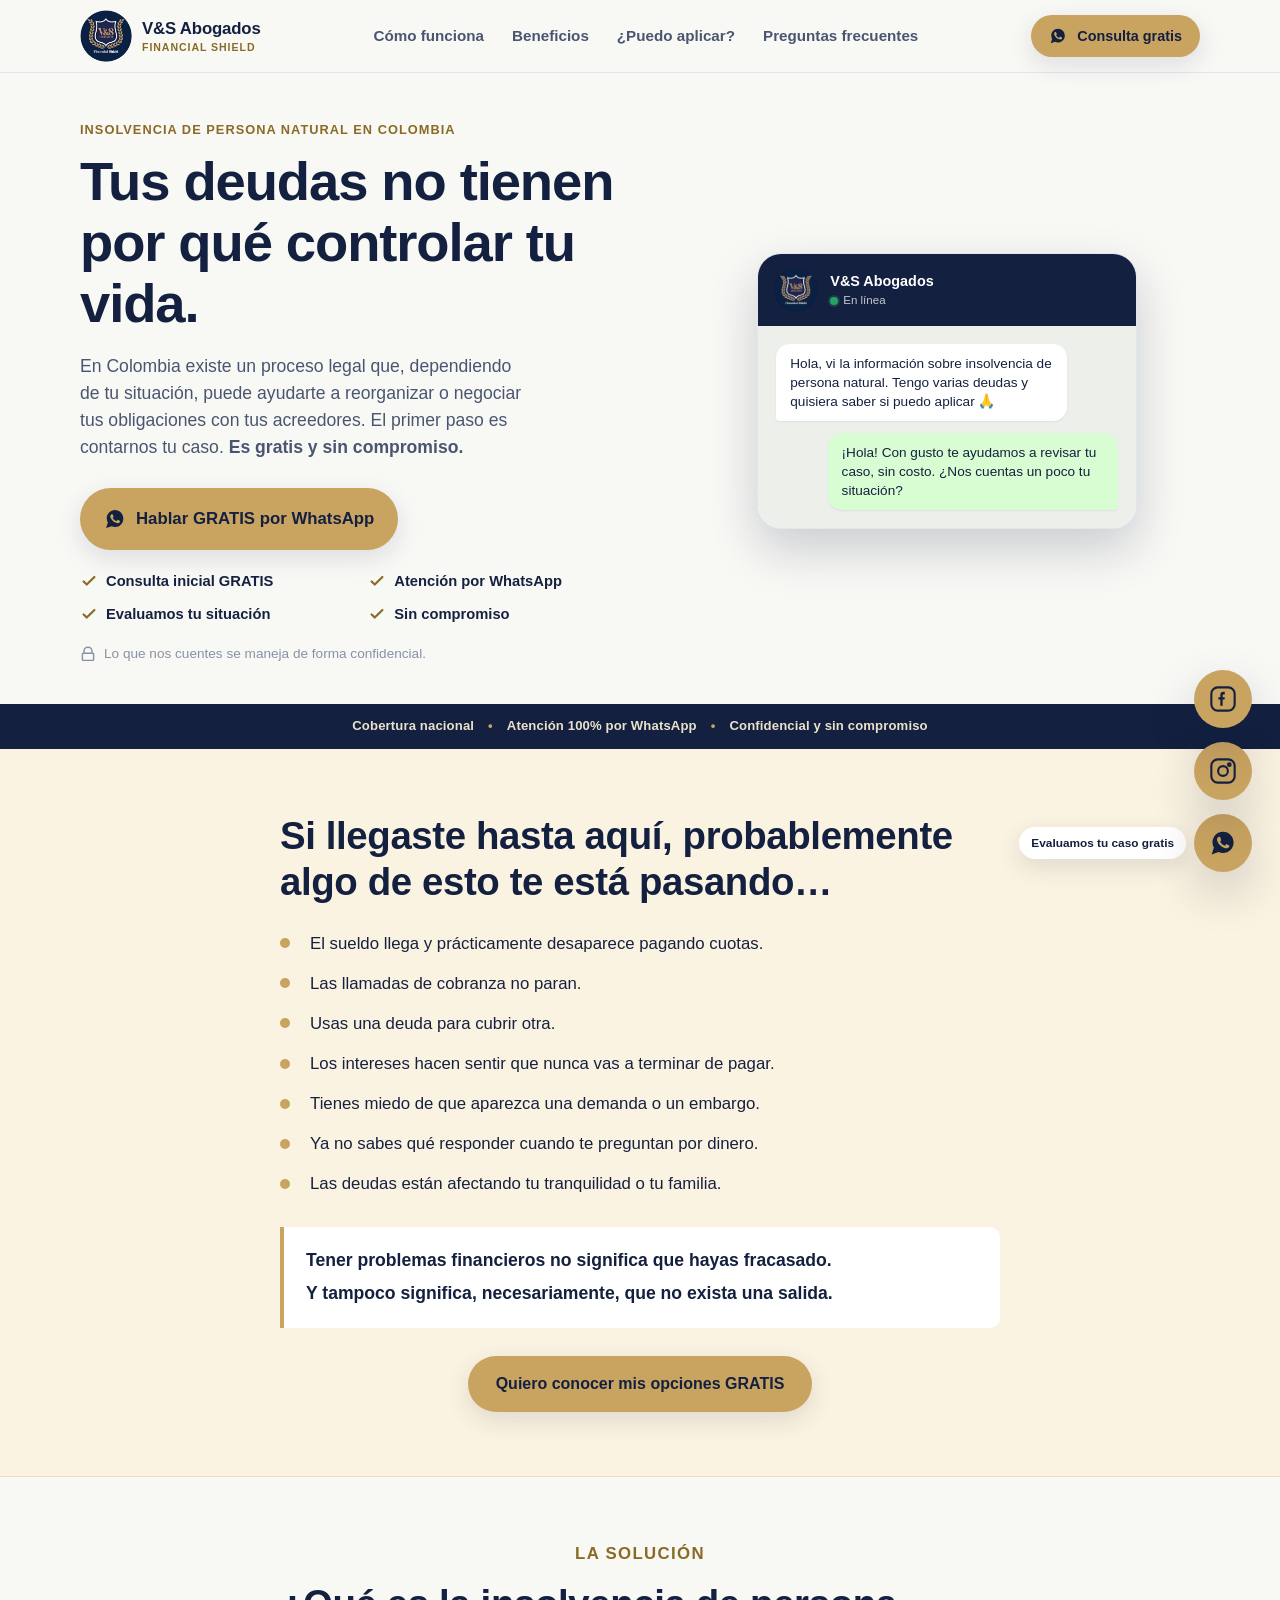
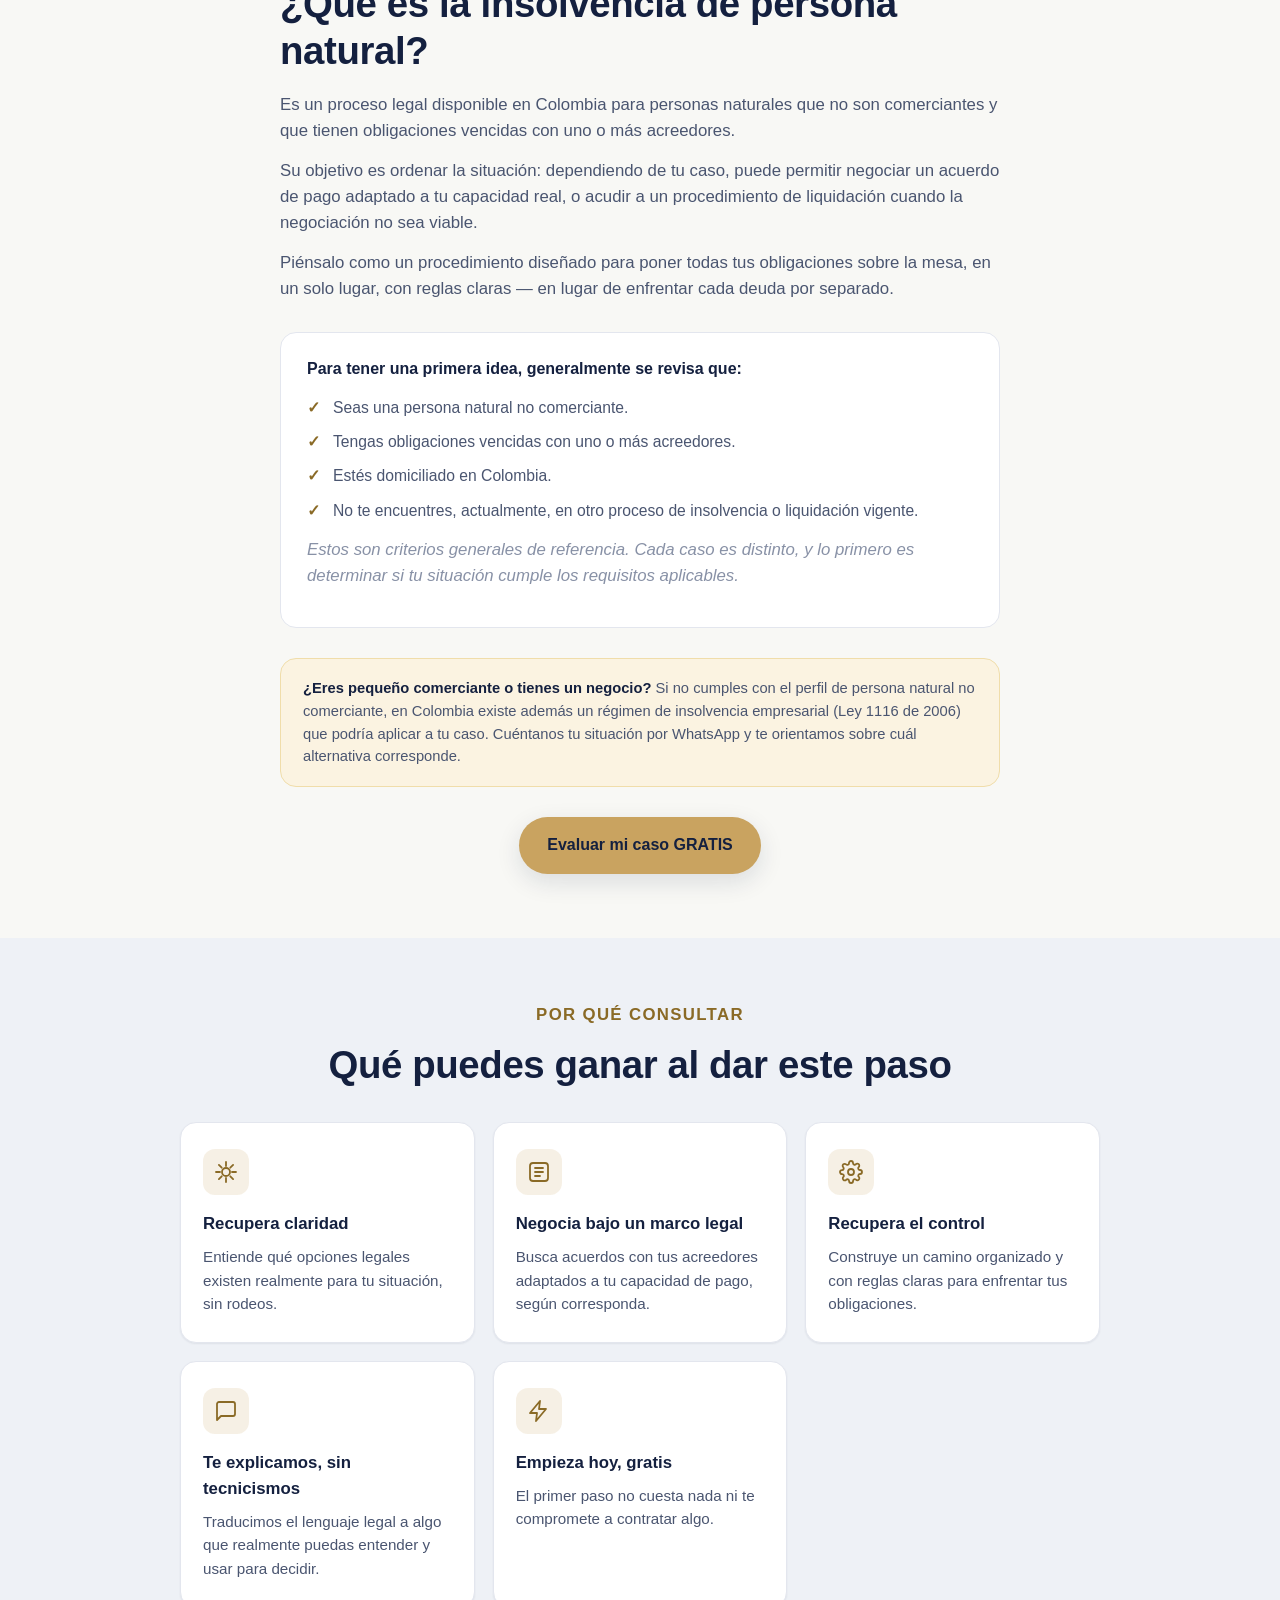
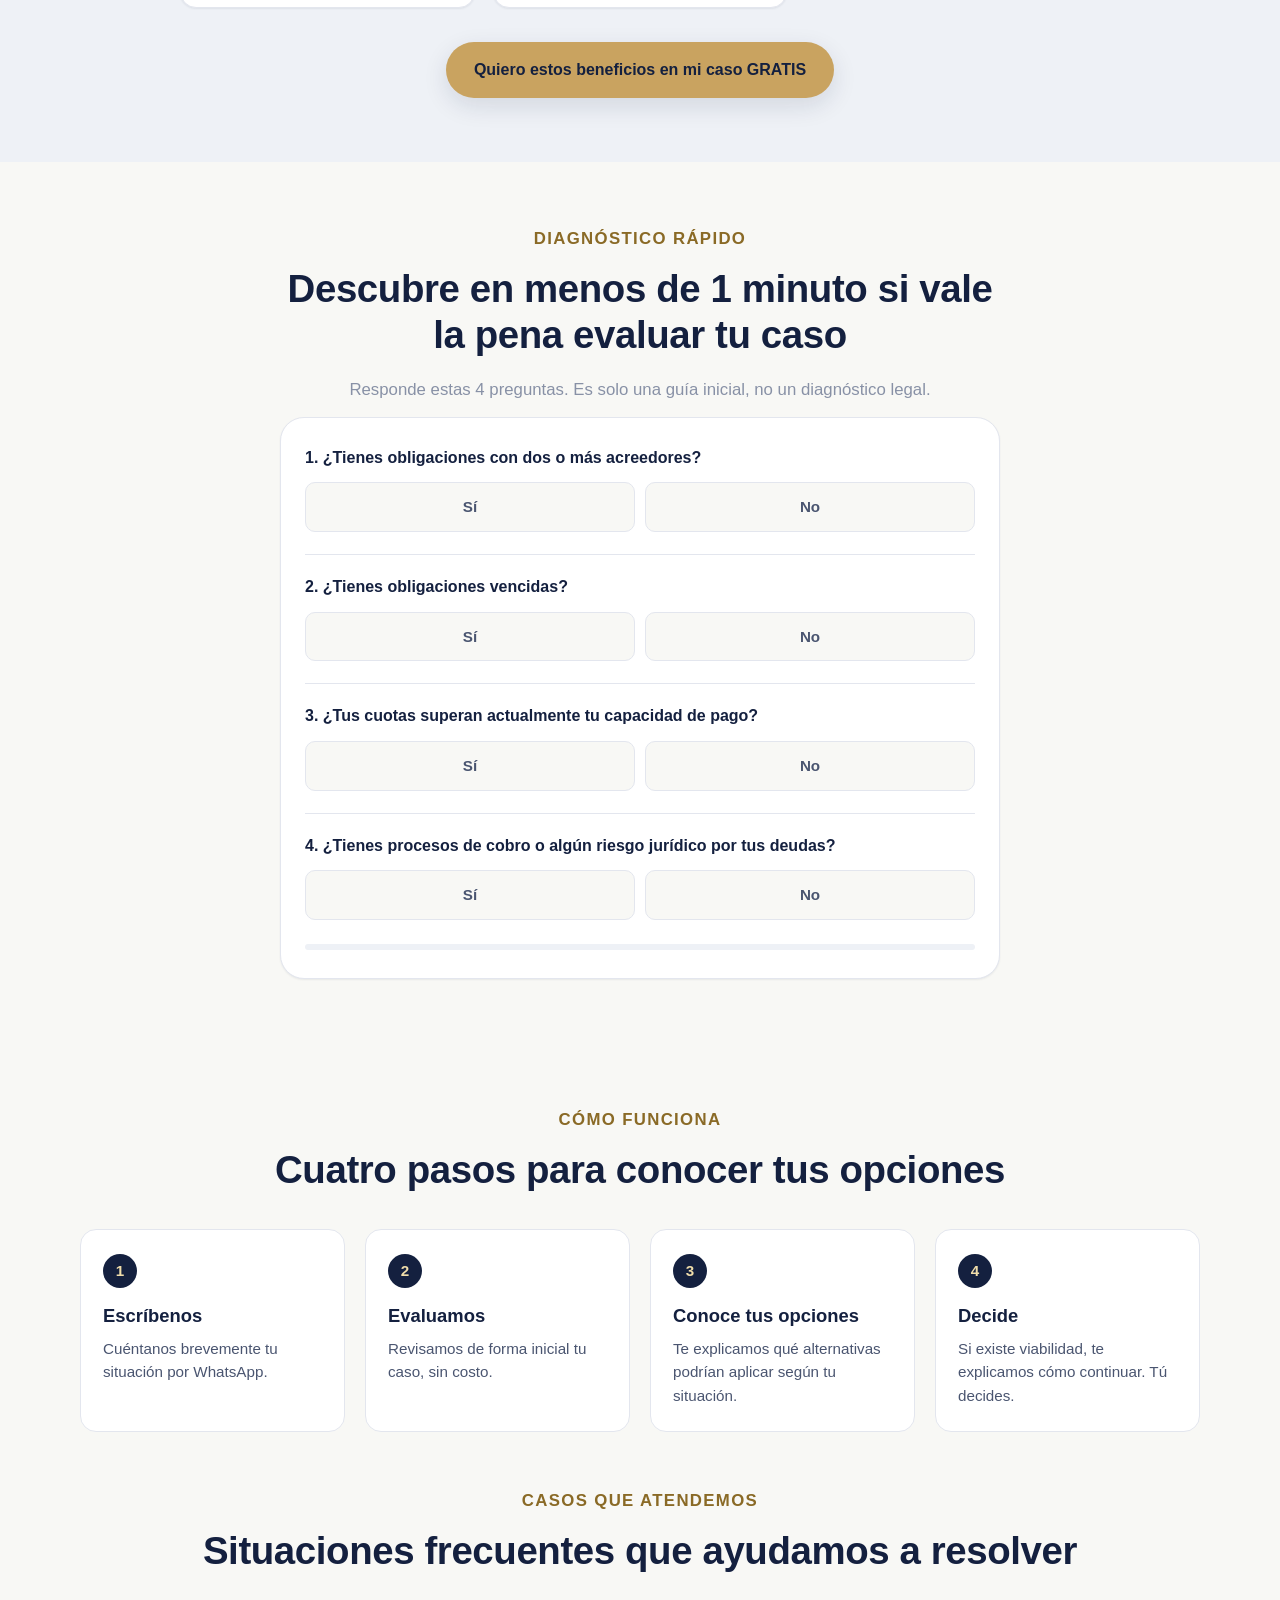
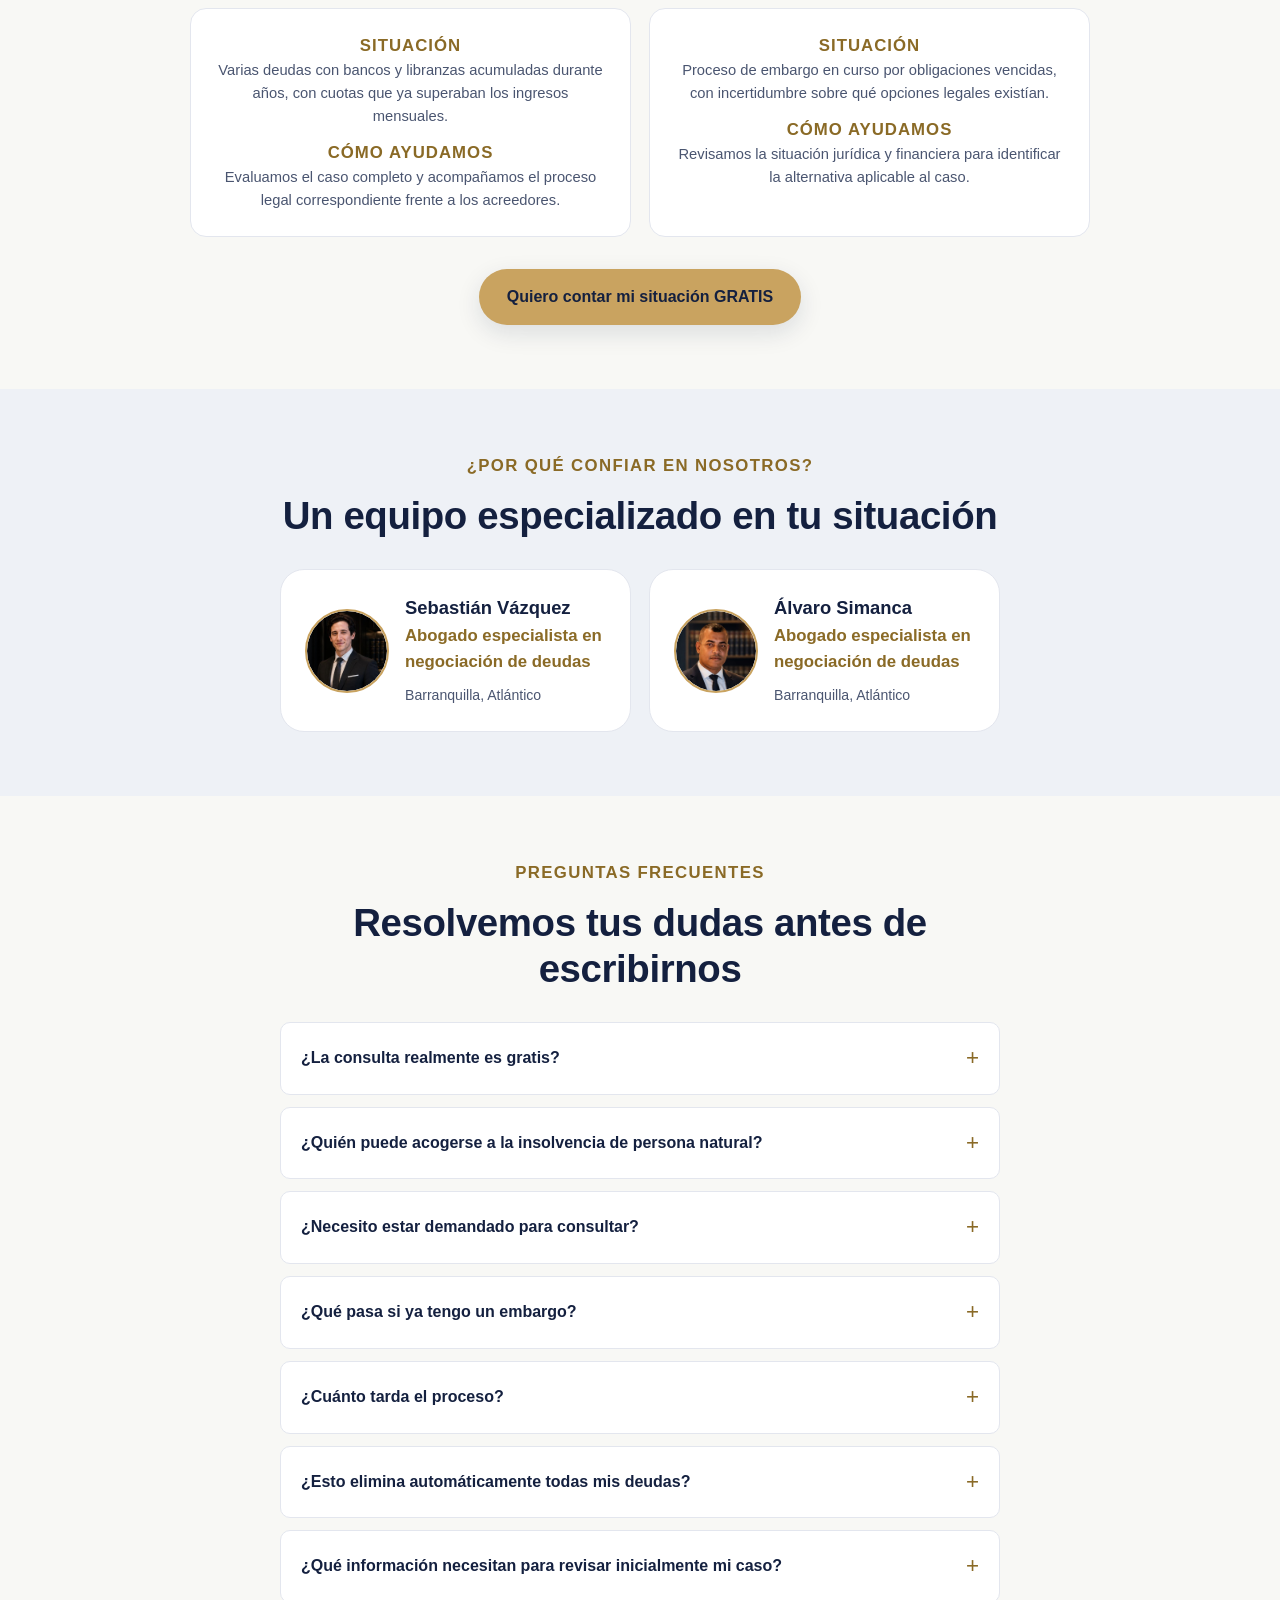
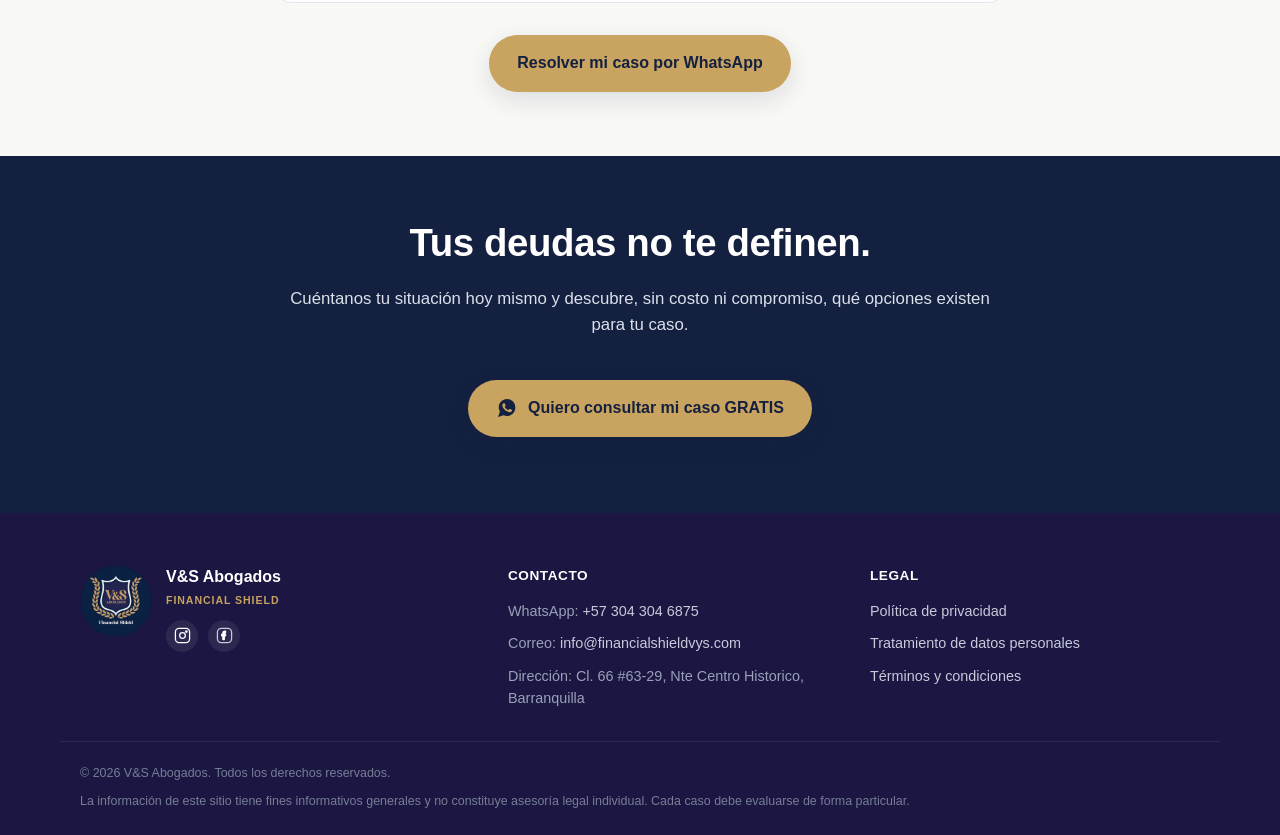
==== commit 7020edb5: "Reemplazar foto de Sebastian, quitar Instagram de su tarjeta, agregar nota sobre pequenos comerciant" ====
--- a/index.html
+++ b/index.html
@@ -74,7 +74,7 @@
     {
       "@type": "Question",
       "name": "¿Quién puede acogerse a la insolvencia de persona natural en Colombia?",
-      "acceptedAnswer": { "@type": "Answer", "text": "En términos generales, este mecanismo está pensado para personas naturales no comerciantes con obligaciones vencidas. Cada caso depende de tu situación específica, por eso hacemos una evaluación inicial." }
+      "acceptedAnswer": { "@type": "Answer", "text": "En términos generales, este mecanismo está pensado para personas naturales no comerciantes con obligaciones vencidas. Si eres pequeño comerciante o tienes un negocio, existe además un régimen de insolvencia empresarial que podría aplicarte. Cada caso depende de tu situación específica, por eso hacemos una evaluación inicial." }
     }
   ]
 }
@@ -252,6 +252,16 @@
         <p class="requirements-note">
           Estos son criterios generales de referencia. Cada caso es distinto,
           y lo primero es determinar si tu situación cumple los requisitos aplicables.
+        </p>
+      </div>
+
+      <div class="solution-note">
+        <p>
+          <strong>¿Eres pequeño comerciante o tienes un negocio?</strong>
+          Si no cumples con el perfil de persona natural no comerciante, en Colombia
+          existe además un régimen de insolvencia empresarial (Ley 1116 de 2006) que
+          podría aplicar a tu caso. Cuéntanos tu situación por WhatsApp y te orientamos
+          sobre cuál alternativa corresponde.
         </p>
       </div>
 
@@ -469,7 +479,7 @@
       <div class="authority-grid">
         <div class="authority-card">
           <div class="authority-photo has-photo">
-            <img src="assets/img/abogado-sebastian-vasquez.jpg?v=1" alt="Sebastián Vázquez" width="200" height="200" loading="lazy">
+            <img src="assets/img/abogado-sebastian-vasquez.jpg?v=2" alt="Sebastián Vázquez" width="200" height="200" loading="lazy">
           </div>
           <div class="authority-info">
             <h3>Sebastián Vázquez</h3>
@@ -477,11 +487,6 @@
             <ul class="authority-facts">
               <li>Barranquilla, Atlántico</li>
             </ul>
-            <div class="authority-social">
-              <a href="https://www.instagram.com/sebastianvasquezabog/" target="_blank" rel="noopener noreferrer" aria-label="Instagram de Sebastián Vázquez">
-                <svg viewBox="0 0 24 24" aria-hidden="true"><rect x="2" y="2" width="20" height="20" rx="5"/><circle cx="12" cy="12" r="4"/><circle cx="17.5" cy="6.5" r="1"/></svg>
-              </a>
-            </div>
           </div>
         </div>
 
@@ -519,7 +524,7 @@
         <div class="faq-item">
           <h3><button type="button" class="faq-question" aria-expanded="false">¿Quién puede acogerse a la insolvencia de persona natural?</button></h3>
           <div class="faq-answer">
-            <p>En términos generales, está pensada para personas naturales no comerciantes con obligaciones vencidas. Si cumples los requisitos aplicables a tu caso, podríamos ayudarte a evaluar tus alternativas.</p>
+            <p>En términos generales, está pensada para personas naturales no comerciantes con obligaciones vencidas. Si eres pequeño comerciante o tienes un negocio, existe además un régimen de insolvencia empresarial que podría aplicarte. Si cumples los requisitos aplicables a tu caso, podríamos ayudarte a evaluar tus alternativas.</p>
           </div>
         </div>
 
--- a/assets/css/styles.css
+++ b/assets/css/styles.css
@@ -412,6 +412,15 @@
   font-weight: 800;
 }
 .requirements-note { font-size: 0.85rem; color: var(--ink-faint); font-style: italic; margin: 0; }
+.solution-note {
+  background: var(--bg-gold-tint);
+  border: 1px solid var(--gold-pale);
+  border-radius: var(--radius-md);
+  padding: 18px 22px;
+  margin-bottom: 30px;
+}
+.solution-note p { font-size: 0.92rem; color: var(--ink-soft); margin: 0; }
+.solution-note strong { color: var(--navy); }
 
 /* ---------- Benefits ---------- */
 .section-benefits { background: var(--bg-soft); }
--- a/assets/css/styles.css
+++ b/assets/css/styles.css
@@ -412,6 +412,15 @@
   font-weight: 800;
 }
 .requirements-note { font-size: 0.85rem; color: var(--ink-faint); font-style: italic; margin: 0; }
+.solution-note {
+  background: var(--bg-gold-tint);
+  border: 1px solid var(--gold-pale);
+  border-radius: var(--radius-md);
+  padding: 18px 22px;
+  margin-bottom: 30px;
+}
+.solution-note p { font-size: 0.92rem; color: var(--ink-soft); margin: 0; }
+.solution-note strong { color: var(--navy); }
 
 /* ---------- Benefits ---------- */
 .section-benefits { background: var(--bg-soft); }
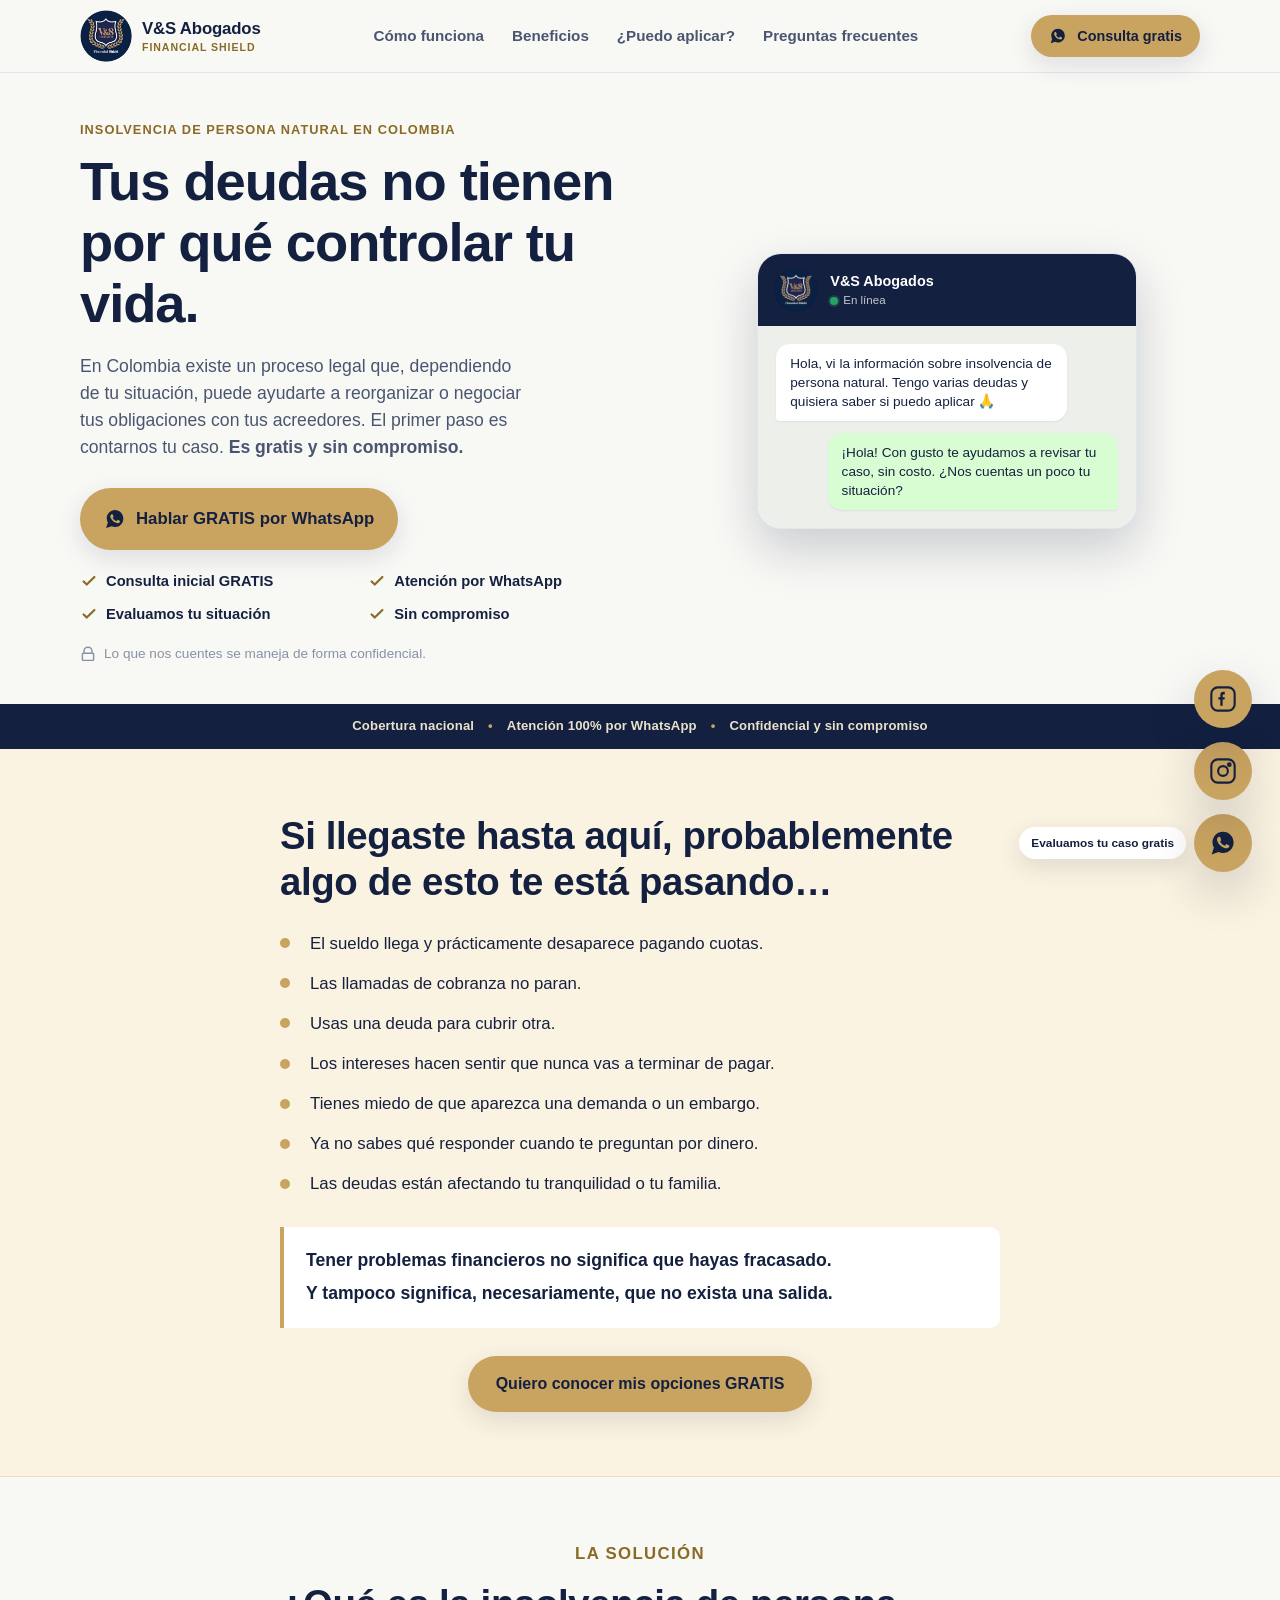
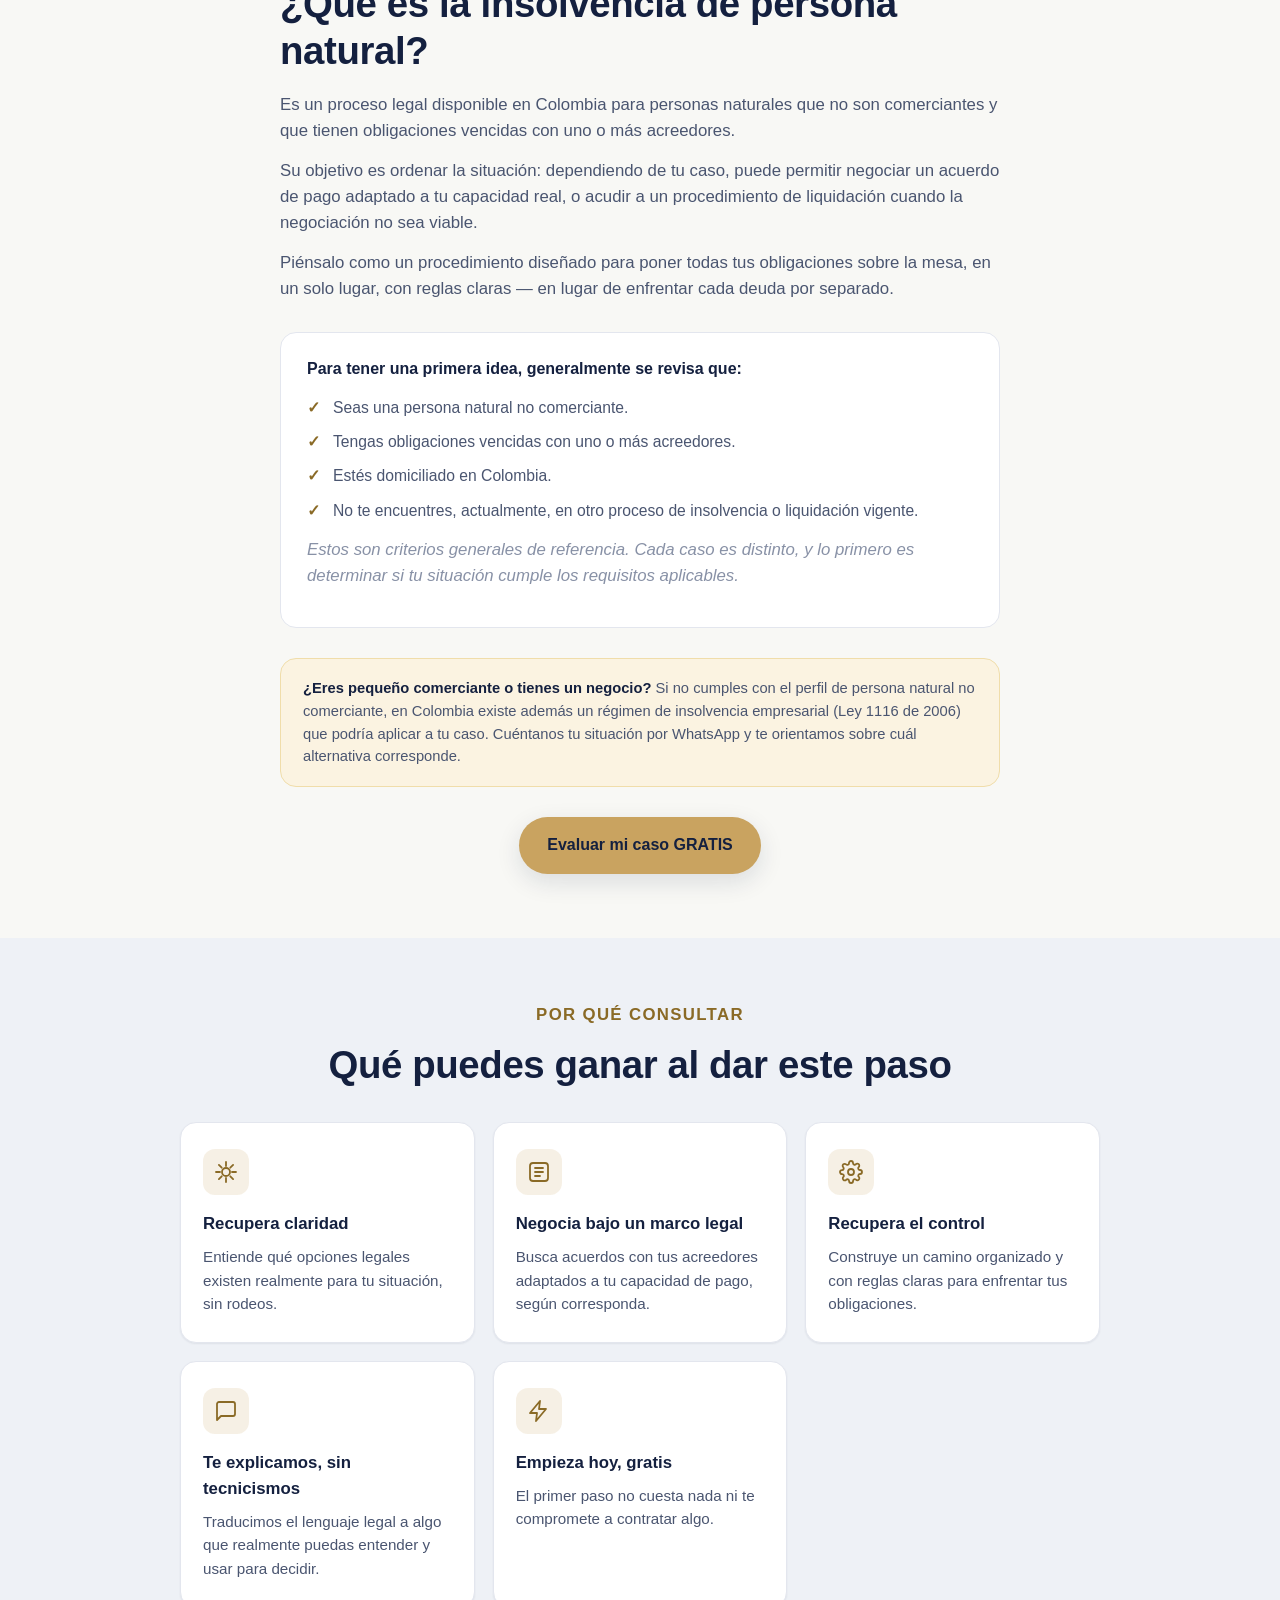
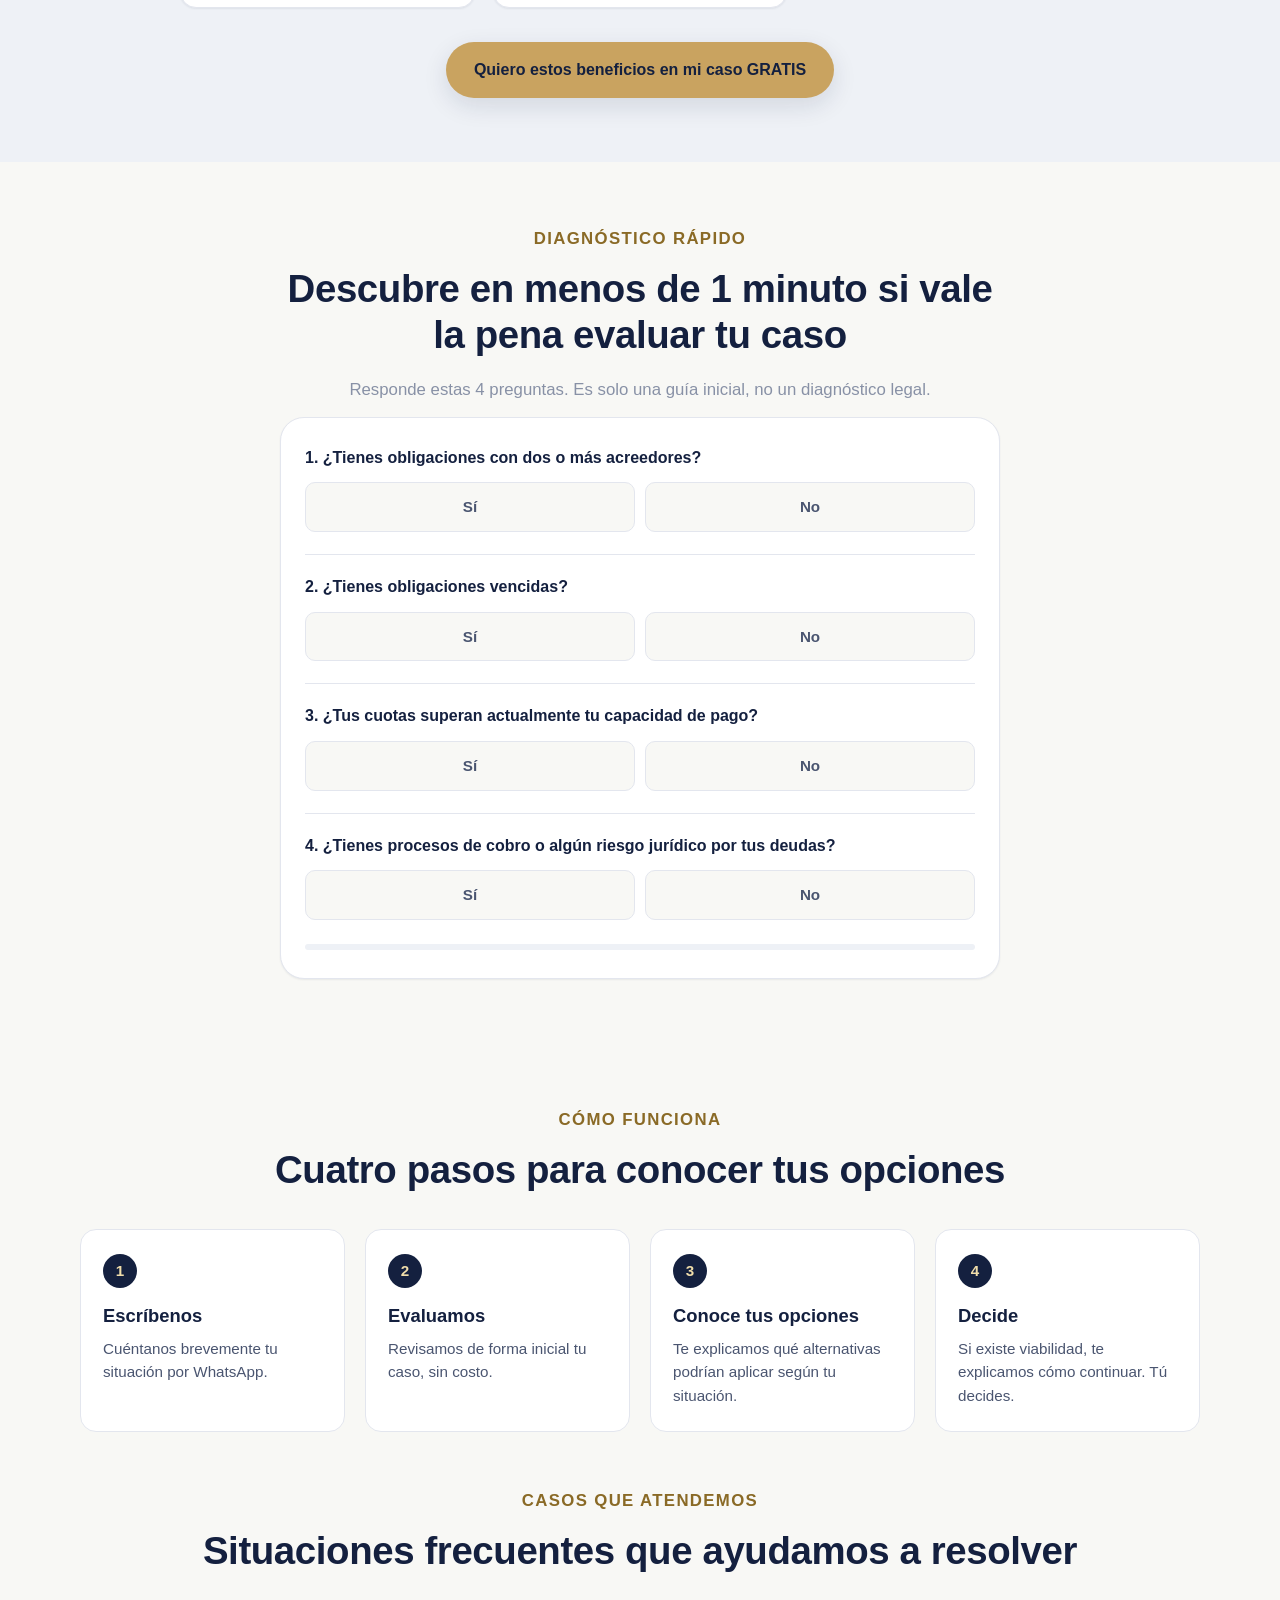
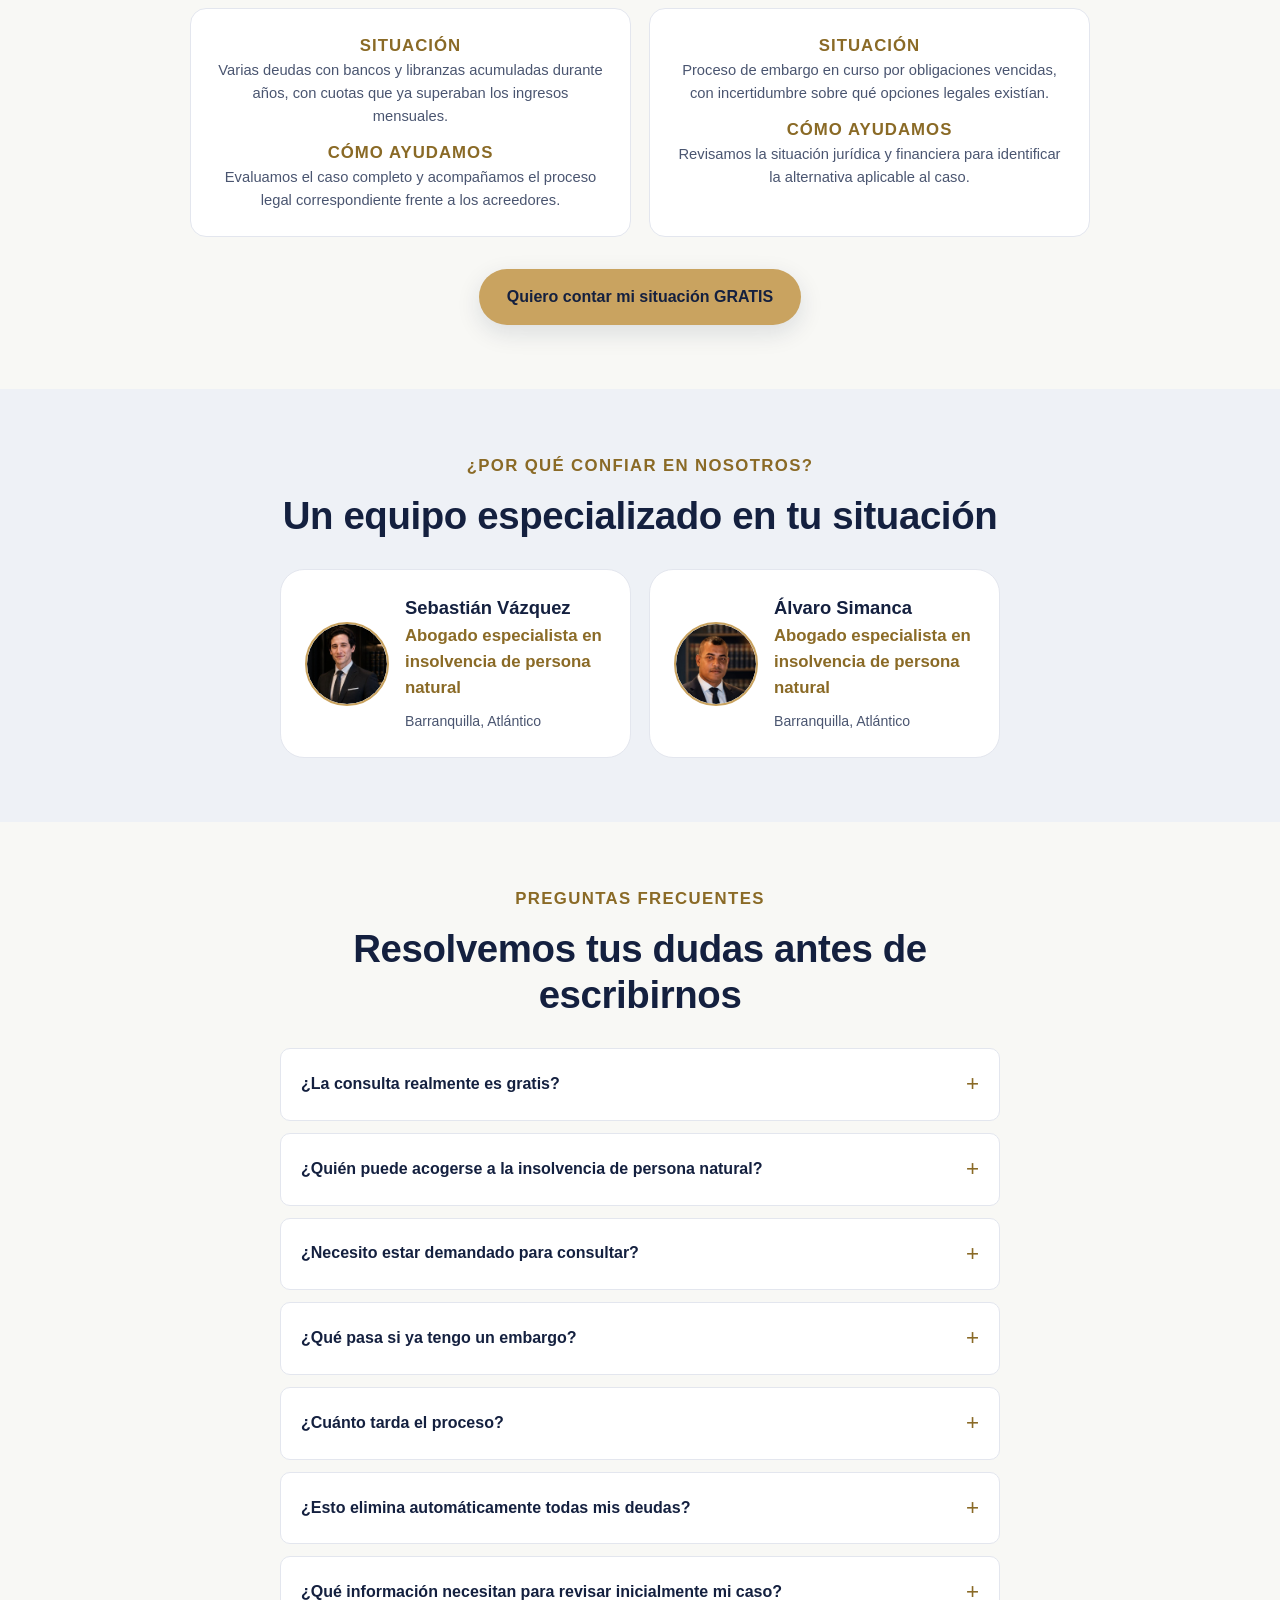
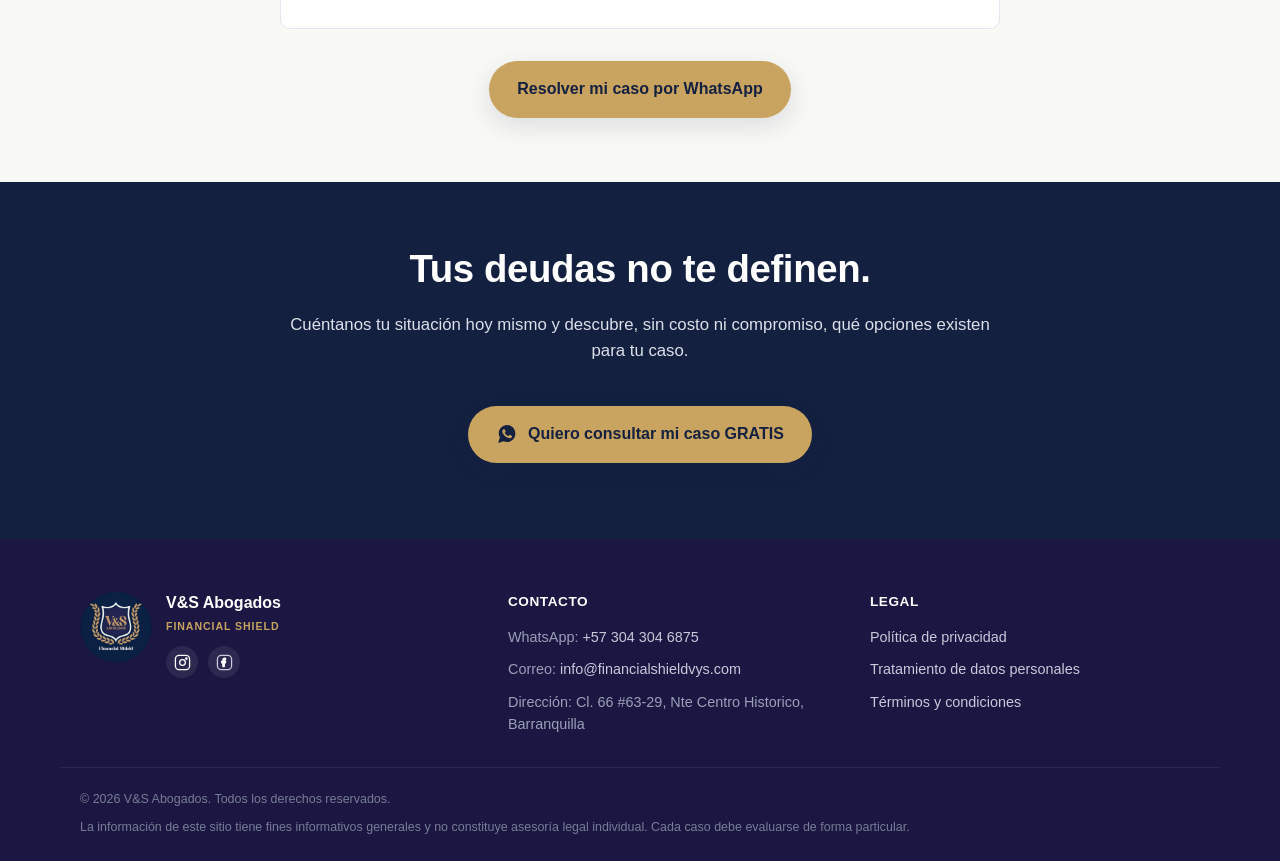
==== commit 89fcb4b2: "Cambiar especialidad de abogados de "negociacion de deudas" a "insolvencia de persona natural" Googl" ====
--- a/index.html
+++ b/index.html
@@ -1,10 +1,17 @@
 <!DOCTYPE html>
 <html lang="es-CO">
 <head>
+<!-- Google Tag Manager -->
+<script>(function(w,d,s,l,i){w[l]=w[l]||[];w[l].push({'gtm.start':
+new Date().getTime(),event:'gtm.js'});var f=d.getElementsByTagName(s)[0],
+j=d.createElement(s),dl=l!='dataLayer'?'&l='+l:'';j.async=true;j.src=
+'https://www.googletagmanager.com/gtm.js?id='+i+dl;f.parentNode.insertBefore(j,f);
+})(window,document,'script','dataLayer','GTM-M35NK2NK');</script>
+<!-- End Google Tag Manager -->
 <meta charset="UTF-8">
 <meta name="viewport" content="width=device-width, initial-scale=1, viewport-fit=cover">
-<title>Insolvencia de Persona Natural en Colombia | Consulta GRATIS por WhatsApp — V&amp;S Abogados</title>
-<meta name="description" content="¿Tus deudas ya no te dejan vivir tranquilo? Conoce si aplicas para el proceso de insolvencia de persona natural en Colombia. Consulta inicial 100% gratis por WhatsApp, sin compromiso.">
+<title>Insolvencia en Colombia | Consulta GRATIS por WhatsApp — V&amp;S Abogados</title>
+<meta name="description" content="¿Tus deudas ya no te dejan vivir tranquilo? Seas persona natural o comerciante, conoce si aplicas a un proceso de insolvencia en Colombia. Consulta inicial 100% gratis por WhatsApp, sin compromiso.">
 <link rel="canonical" href="https://financialshieldvys.com/">
 <meta name="robots" content="index, follow">
 <meta name="theme-color" content="#14203F">
@@ -13,15 +20,15 @@
 <meta property="og:type" content="website">
 <meta property="og:site_name" content="V&amp;S Abogados">
 <meta property="og:locale" content="es_CO">
-<meta property="og:title" content="Insolvencia de Persona Natural en Colombia | Consulta GRATIS por WhatsApp">
-<meta property="og:description" content="Si tus deudas se volvieron imposibles de pagar, podrías tener una salida legal. Escríbenos por WhatsApp y evaluamos tu caso sin costo.">
+<meta property="og:title" content="Insolvencia en Colombia | Consulta GRATIS por WhatsApp">
+<meta property="og:description" content="Si tus deudas se volvieron imposibles de pagar, podrías tener una salida legal — seas persona natural o comerciante. Escríbenos por WhatsApp y evaluamos tu caso sin costo.">
 <meta property="og:url" content="https://financialshieldvys.com/">
 <meta property="og:image" content="https://financialshieldvys.com/assets/img/logo-vys-icon.png">
 
 <!-- Twitter -->
 <meta name="twitter:card" content="summary_large_image">
-<meta name="twitter:title" content="Insolvencia de Persona Natural en Colombia | V&amp;S Abogados">
-<meta name="twitter:description" content="Consulta inicial GRATIS por WhatsApp. Evaluamos tu situación financiera sin compromiso.">
+<meta name="twitter:title" content="Insolvencia en Colombia | V&amp;S Abogados">
+<meta name="twitter:description" content="Consulta inicial GRATIS por WhatsApp. Evaluamos tu situación financiera sin compromiso, seas persona natural o comerciante.">
 <meta name="twitter:image" content="https://financialshieldvys.com/assets/img/logo-vys-icon.png">
 
 <link rel="icon" href="assets/img/logo-vys-icon.png?v=3" type="image/png">
@@ -35,7 +42,7 @@
   "@context": "https://schema.org",
   "@type": "LegalService",
   "name": "V&S Abogados",
-  "description": "Firma de abogados especializada en insolvencia de persona natural en Colombia. Consulta inicial gratuita por WhatsApp.",
+  "description": "Firma de abogados especializada en insolvencia de persona natural y régimen de insolvencia empresarial en Colombia. Consulta inicial gratuita por WhatsApp.",
   "address": {
     "@type": "PostalAddress",
     "streetAddress": "Cl. 66 #63-29, Nte Centro Historico",
@@ -81,6 +88,10 @@
 </script>
 </head>
 <body>
+<!-- Google Tag Manager (noscript) -->
+<noscript><iframe src="https://www.googletagmanager.com/ns.html?id=GTM-M35NK2NK"
+height="0" width="0" style="display:none;visibility:hidden"></iframe></noscript>
+<!-- End Google Tag Manager (noscript) -->
 
 <a class="skip-link" href="#main">Saltar al contenido principal</a>
 
@@ -483,7 +494,7 @@
           </div>
           <div class="authority-info">
             <h3>Sebastián Vázquez</h3>
-            <p class="authority-role">Abogado especialista en negociación de deudas</p>
+            <p class="authority-role">Abogado especialista en insolvencia de persona natural</p>
             <ul class="authority-facts">
               <li>Barranquilla, Atlántico</li>
             </ul>
@@ -496,7 +507,7 @@
           </div>
           <div class="authority-info">
             <h3>Álvaro Simanca</h3>
-            <p class="authority-role">Abogado especialista en negociación de deudas</p>
+            <p class="authority-role">Abogado especialista en insolvencia de persona natural</p>
             <ul class="authority-facts">
               <li>Barranquilla, Atlántico</li>
             </ul>
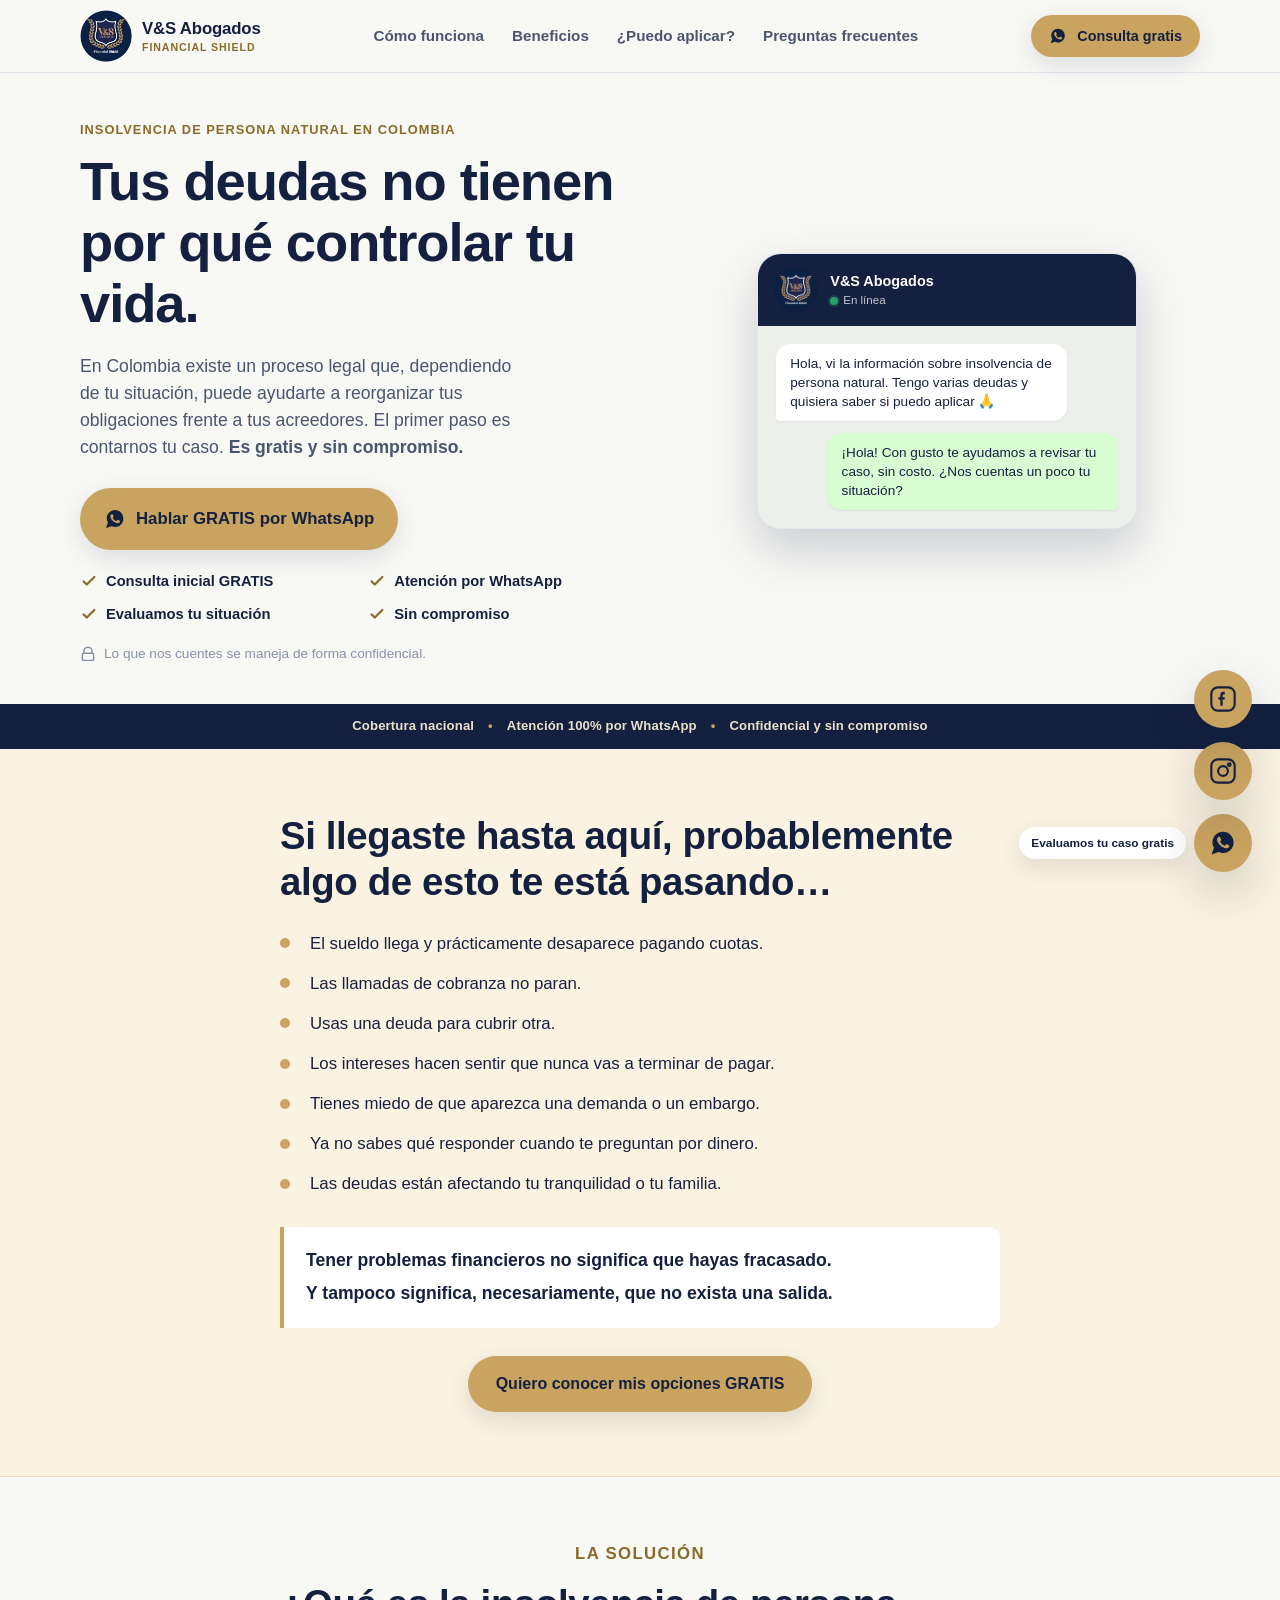
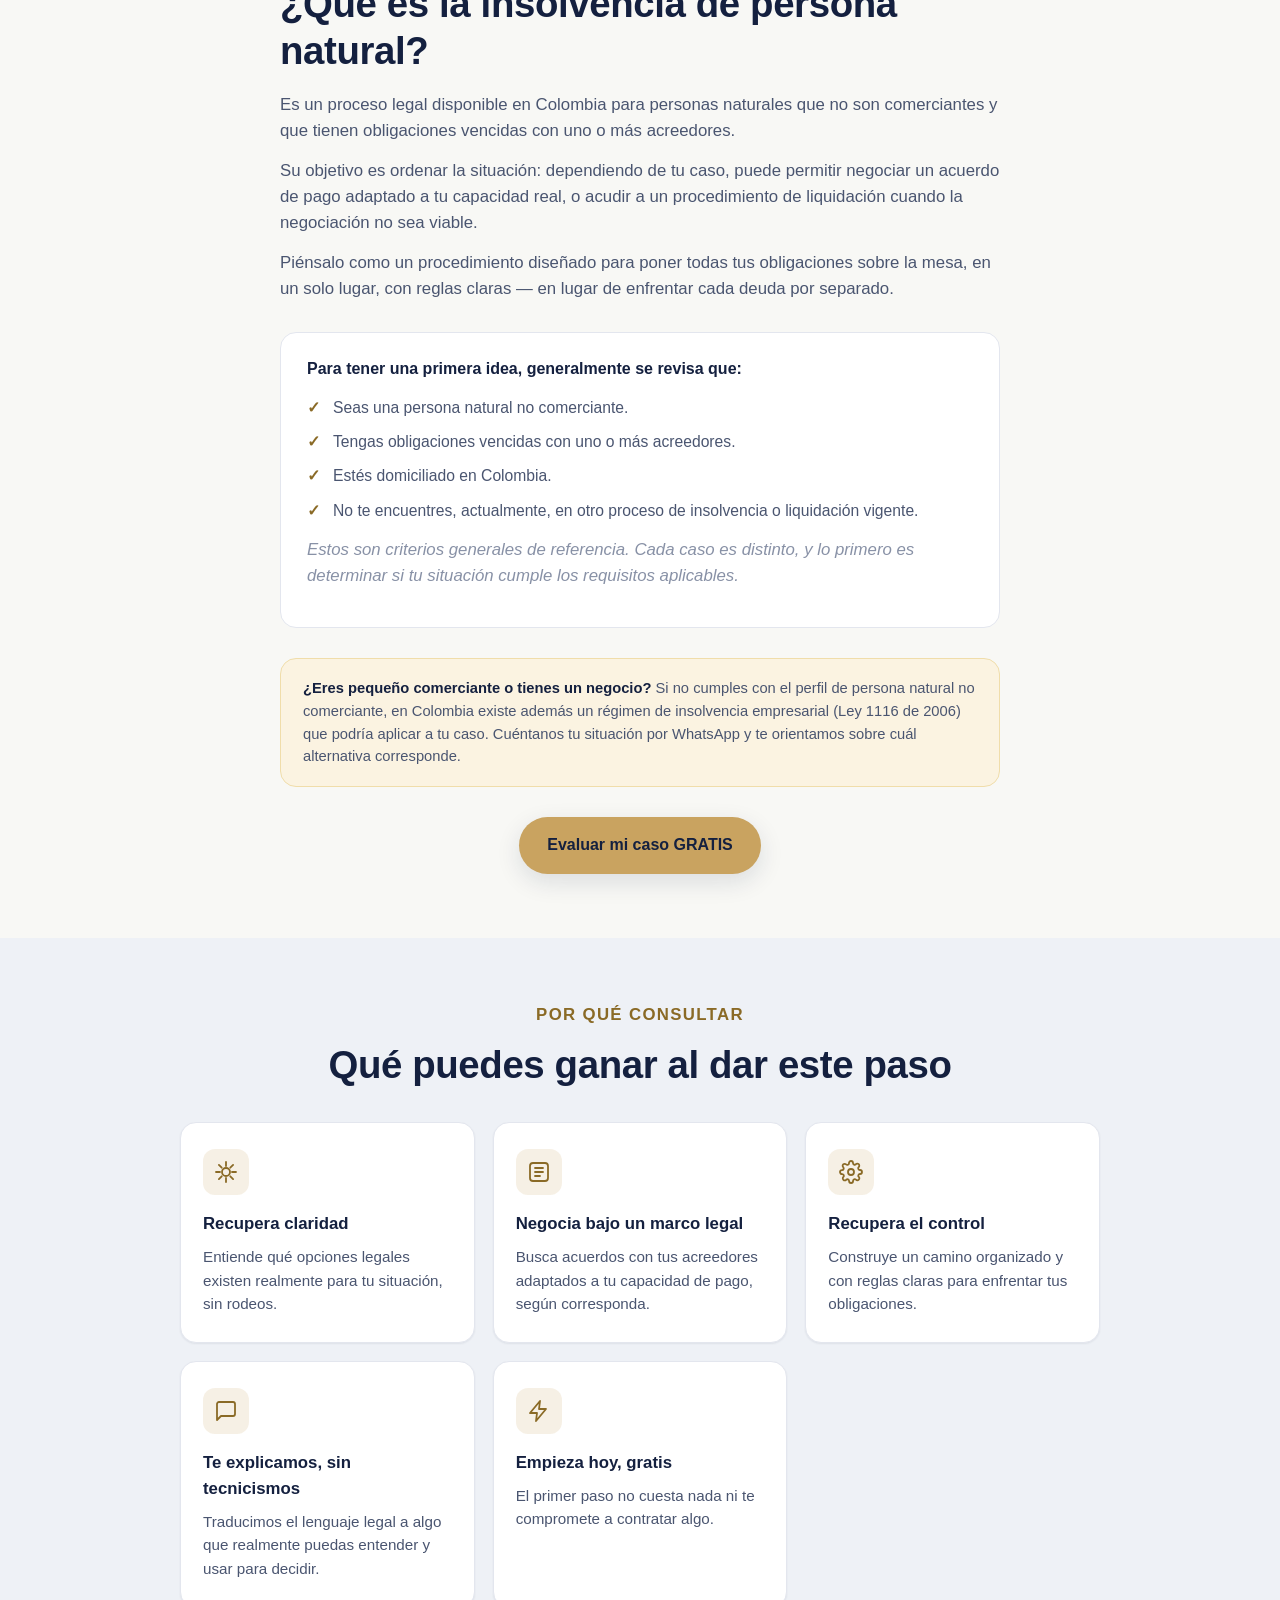
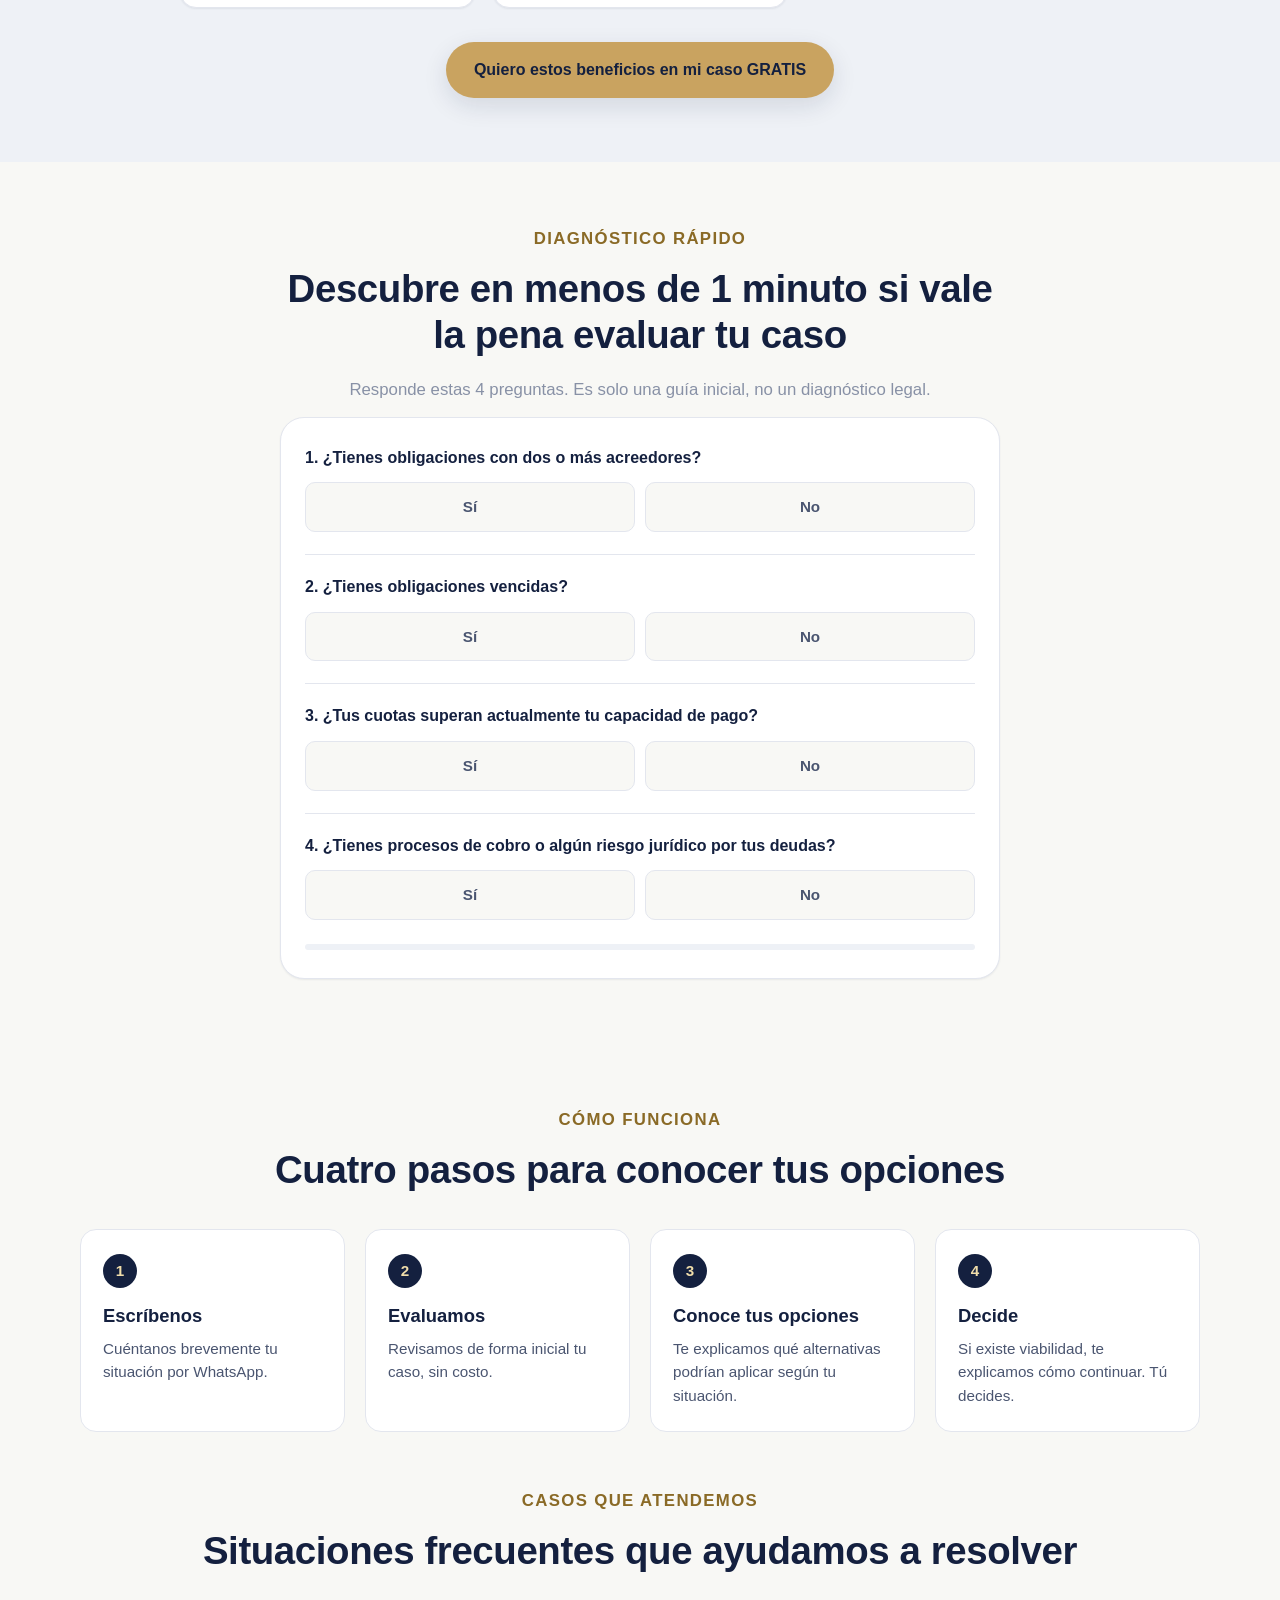
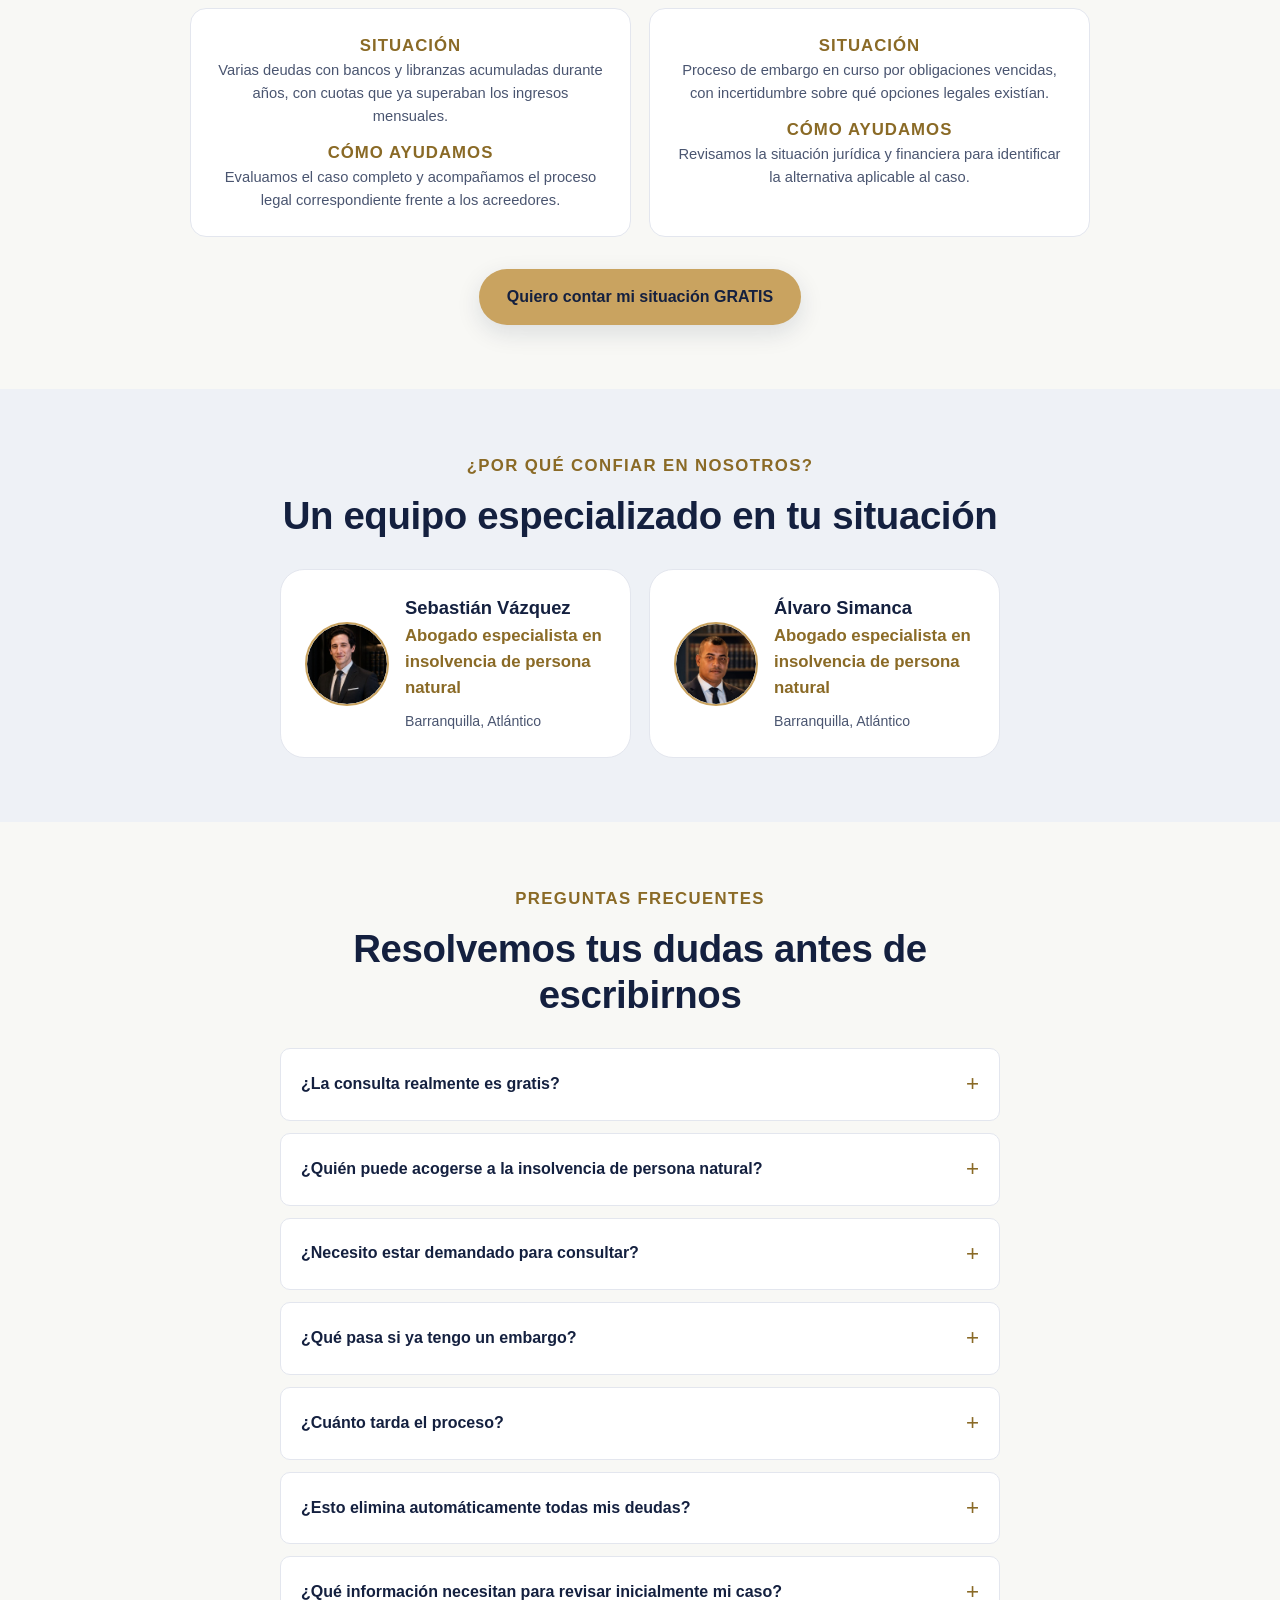
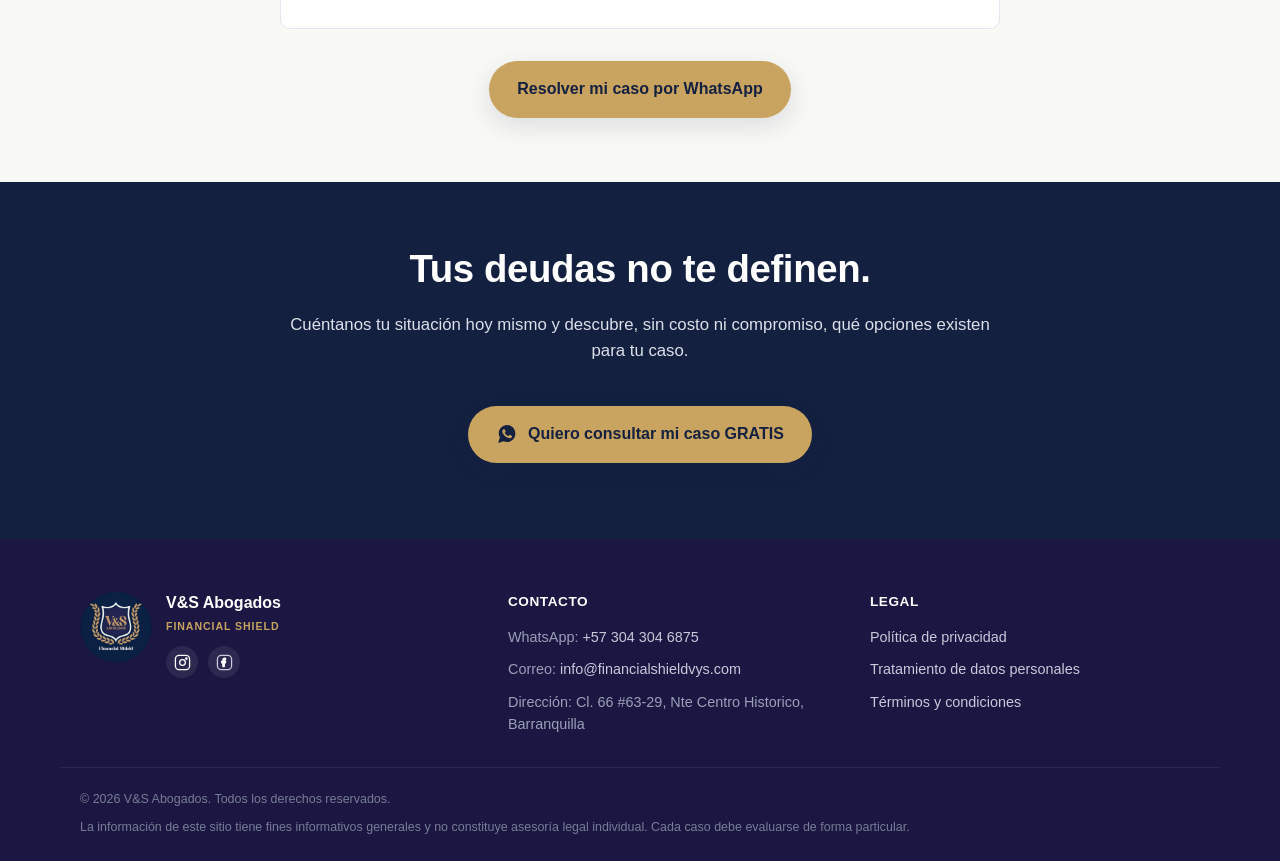
==== commit b0510898: "Quitar "negociar" del texto del hero para evitar coincidir con la politica restringida de Google Ads" ====
--- a/index.html
+++ b/index.html
@@ -140,7 +140,7 @@
         <h1 id="hero-heading">Tus deudas no tienen por qué controlar tu vida.</h1>
         <p class="hero-sub">
           En Colombia existe un proceso legal que, dependiendo de tu situación,
-          puede ayudarte a reorganizar o negociar tus obligaciones con tus acreedores.
+          puede ayudarte a reorganizar tus obligaciones frente a tus acreedores.
           El primer paso es contarnos tu caso. <strong>Es gratis y sin compromiso.</strong>
         </p>
 
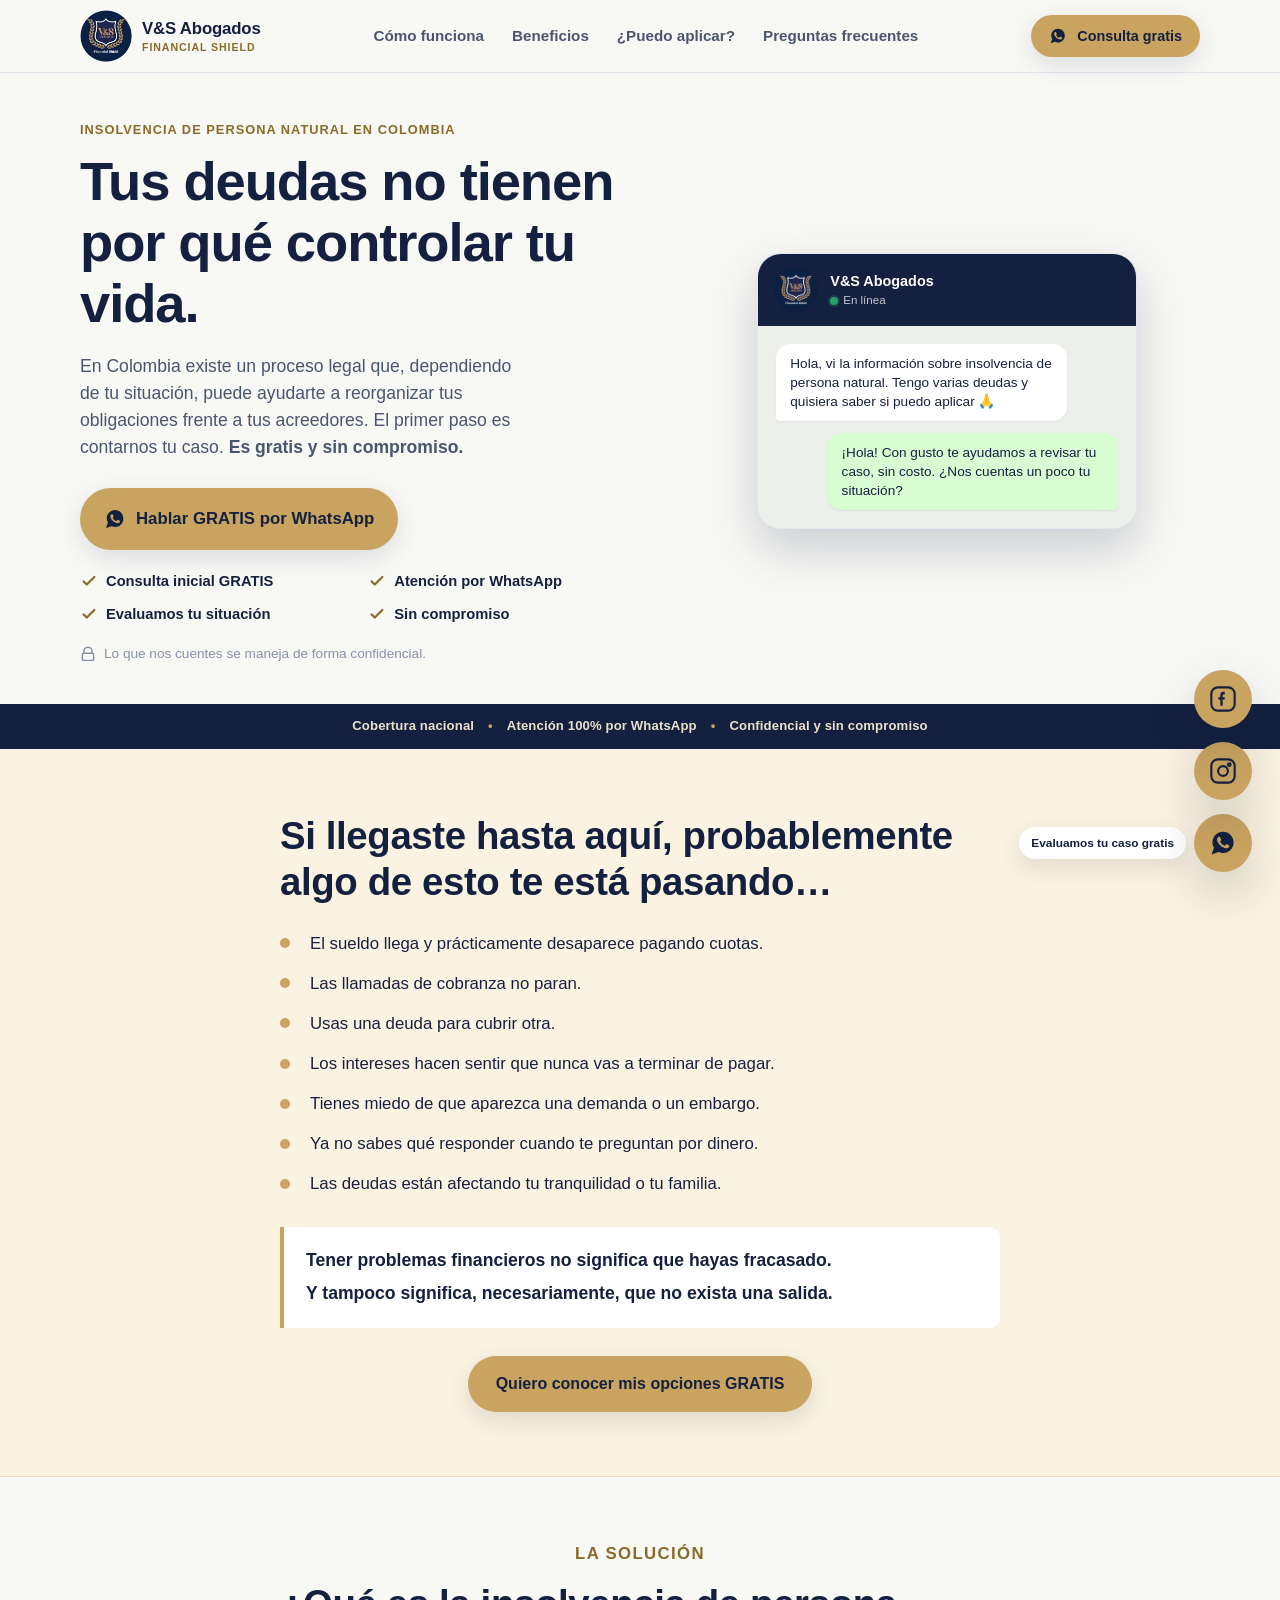
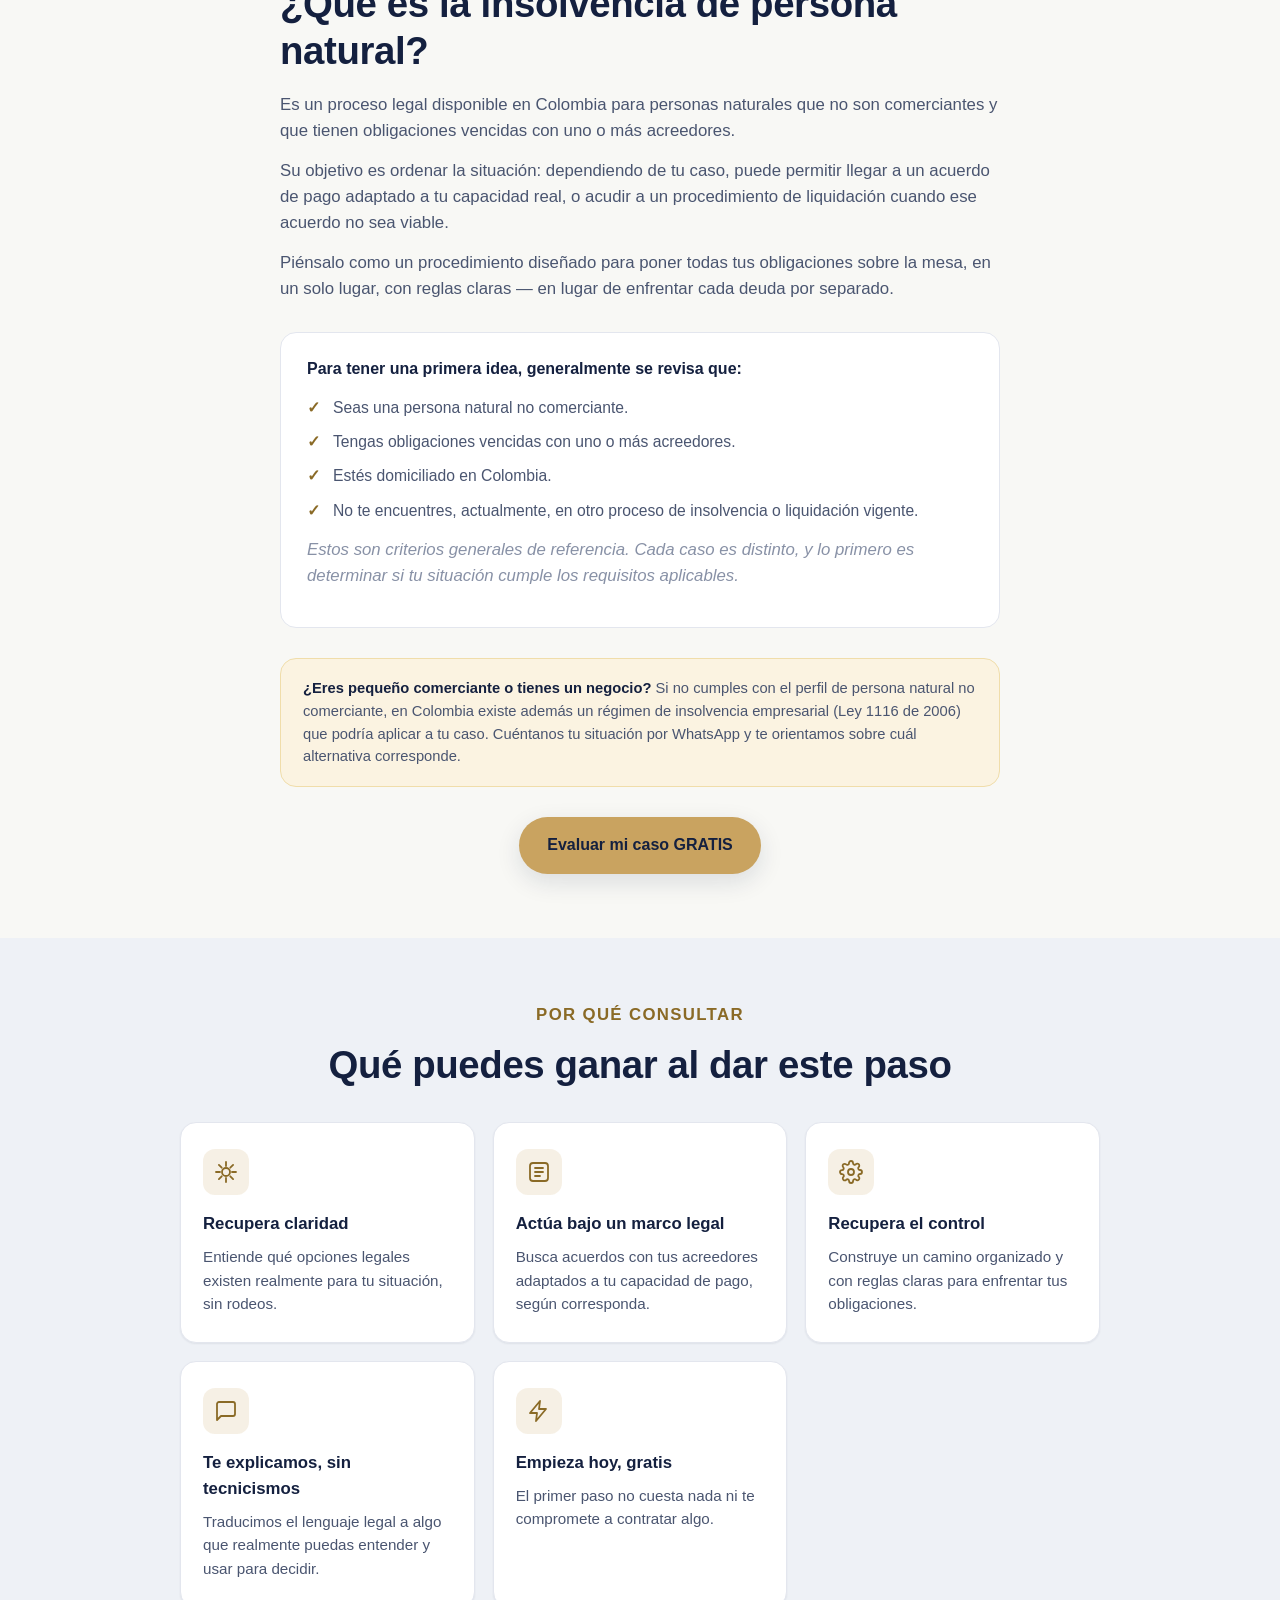
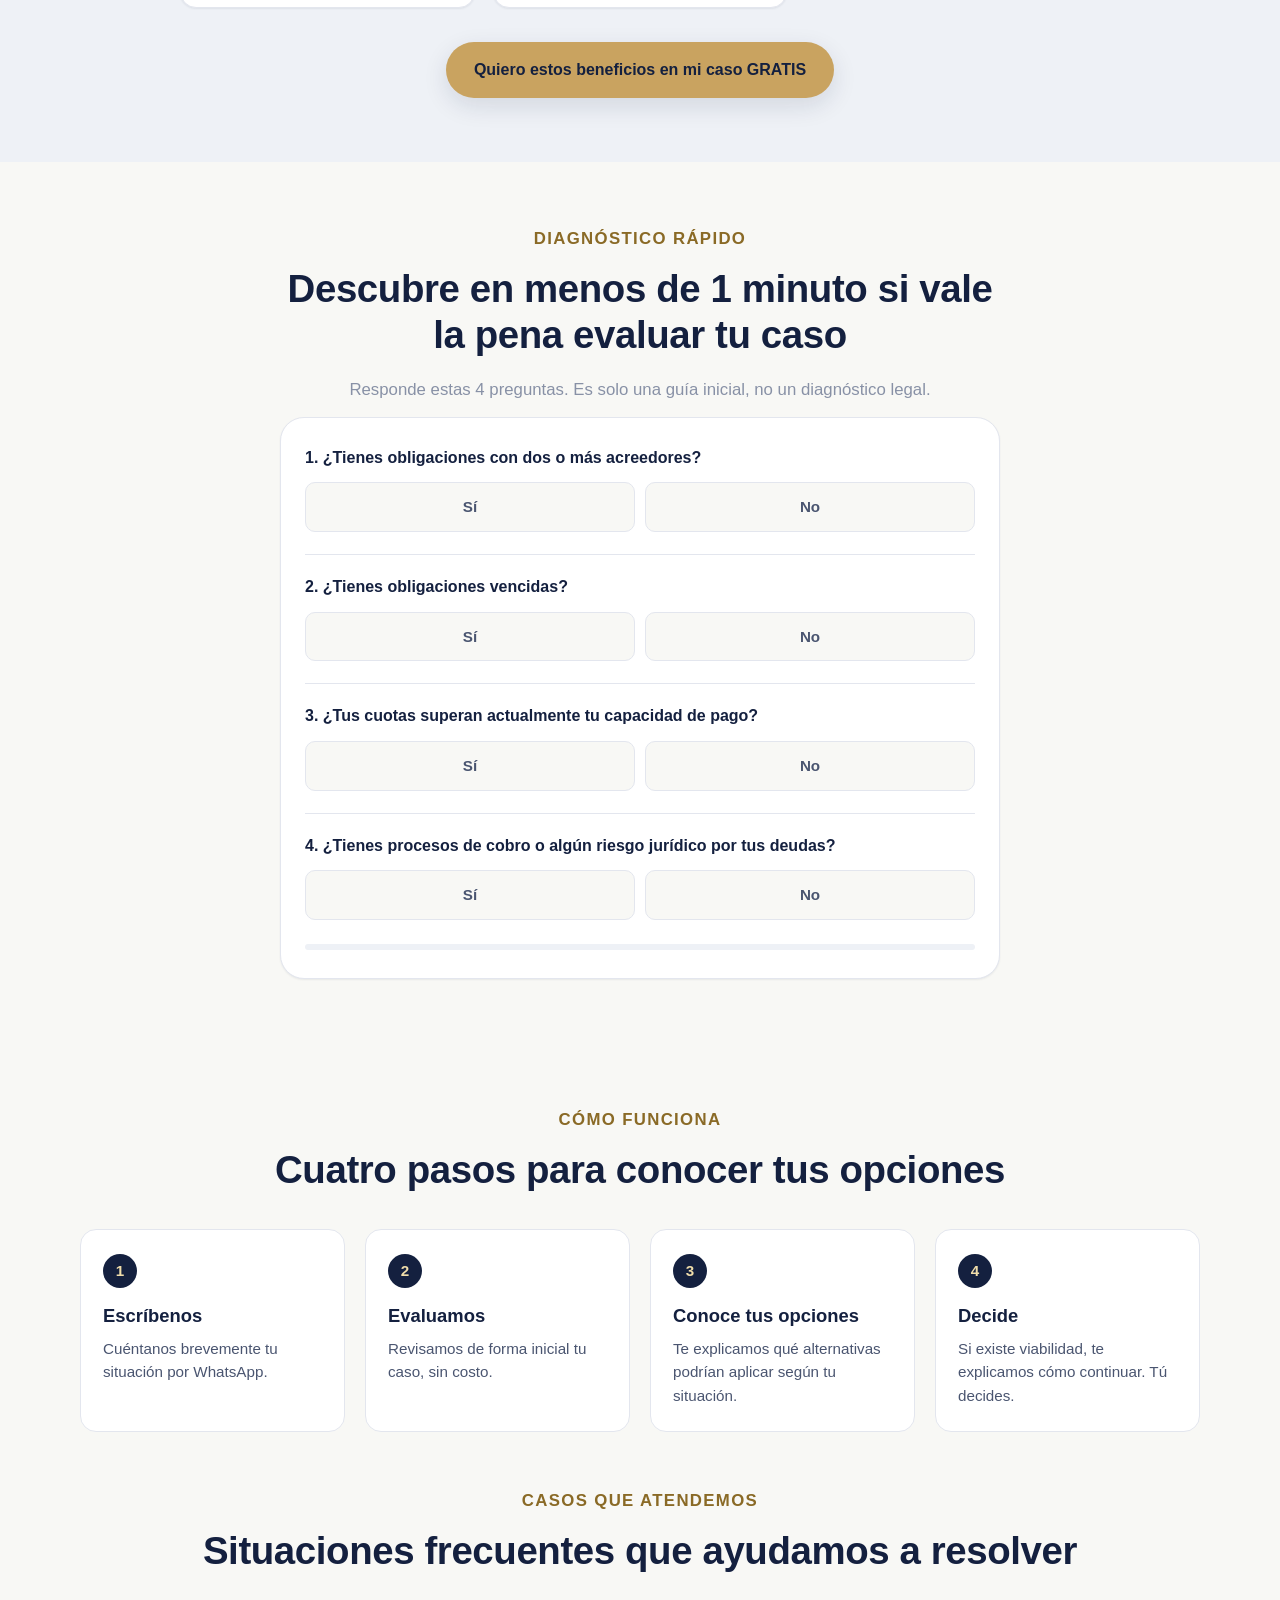
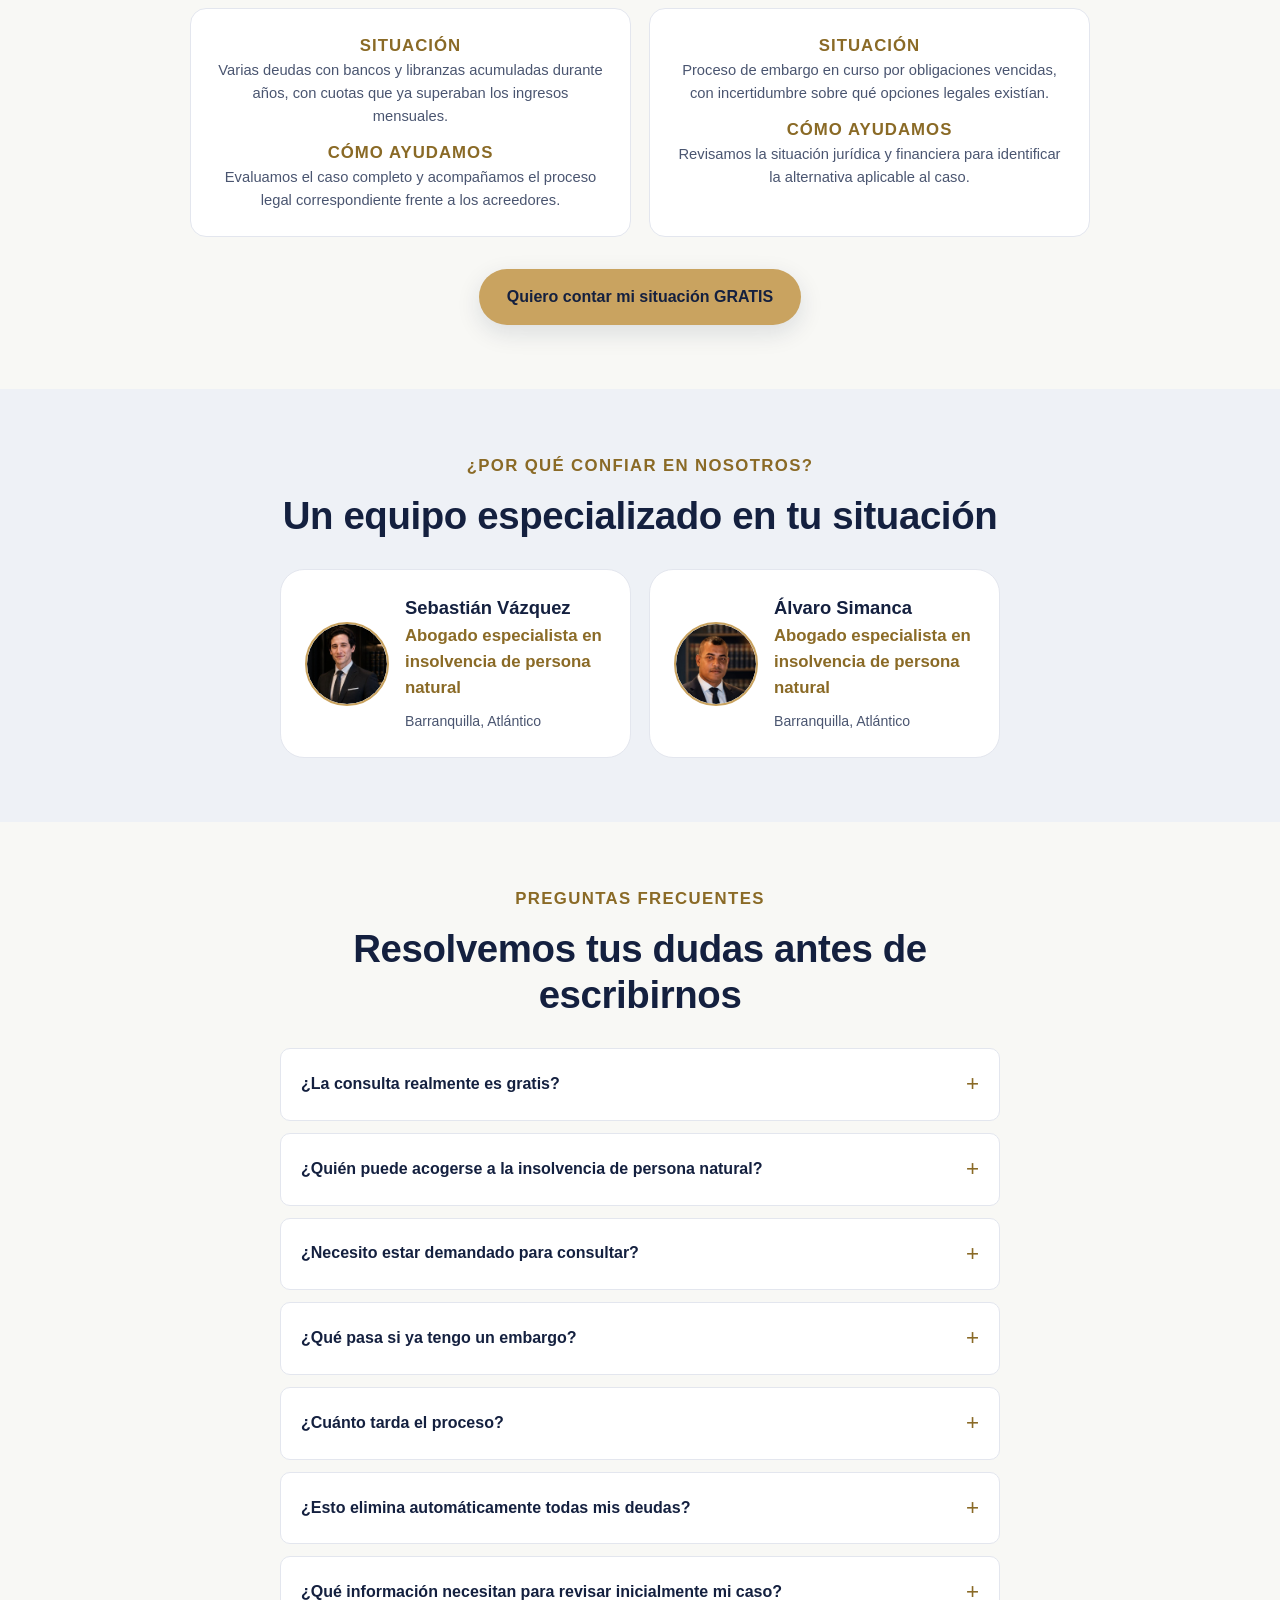
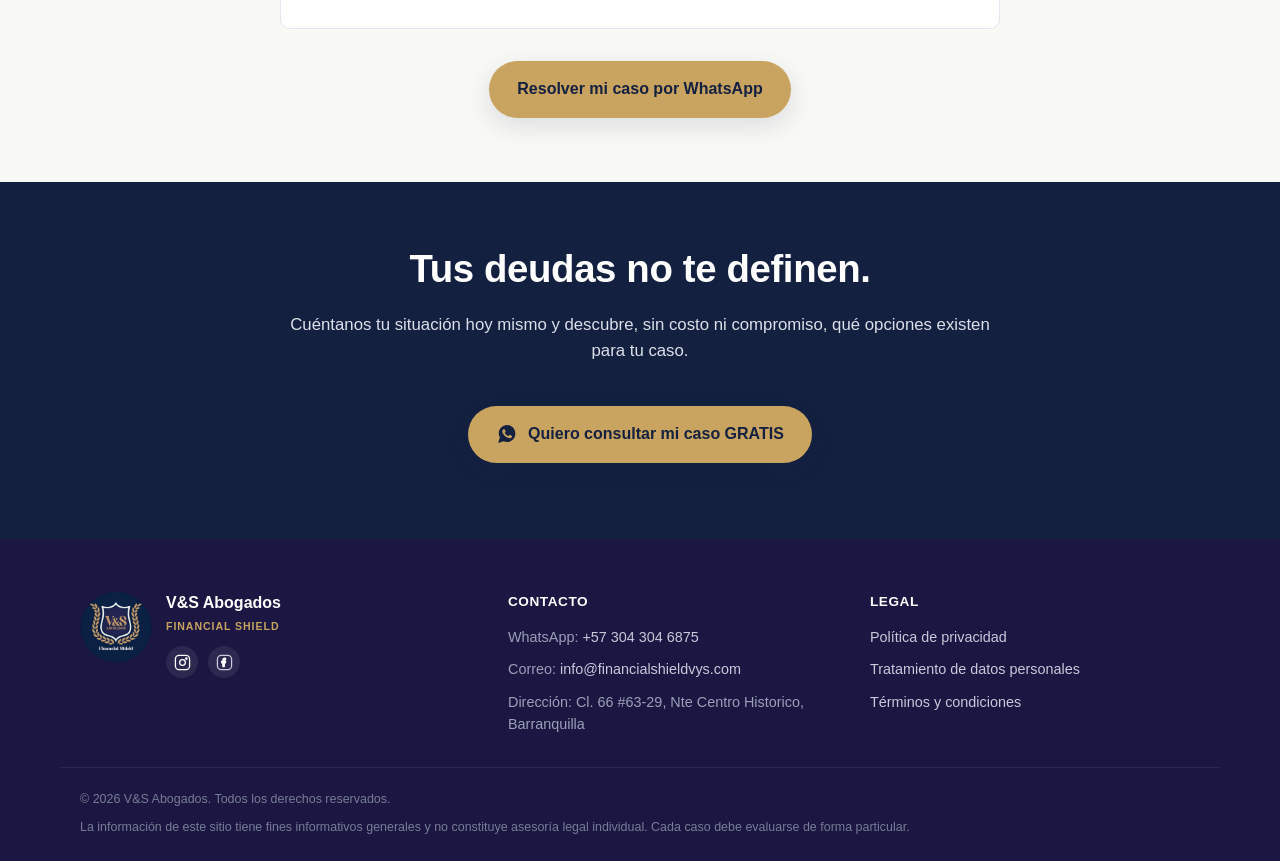
==== commit bd63a86f: "Quitar el resto de menciones de "negociar/negociacion" del sitio Continuacion del ajuste de copy par" ====
--- a/index.html
+++ b/index.html
@@ -243,8 +243,8 @@
       </p>
       <p>
         Su objetivo es ordenar la situación: dependiendo de tu caso, puede permitir
-        negociar un acuerdo de pago adaptado a tu capacidad real, o acudir a un
-        procedimiento de liquidación cuando la negociación no sea viable.
+        llegar a un acuerdo de pago adaptado a tu capacidad real, o acudir a un
+        procedimiento de liquidación cuando ese acuerdo no sea viable.
       </p>
       <p>
         Piénsalo como un procedimiento diseñado para poner todas tus obligaciones
@@ -308,7 +308,7 @@
           <div class="benefit-icon" aria-hidden="true">
             <svg viewBox="0 0 24 24"><path d="M8 12h8M8 8h8M8 16h5"/><rect x="3" y="3" width="18" height="18" rx="3"/></svg>
           </div>
-          <h3>Negocia bajo un marco legal</h3>
+          <h3>Actúa bajo un marco legal</h3>
           <p>Busca acuerdos con tus acreedores adaptados a tu capacidad de pago, según corresponda.</p>
         </article>
 
@@ -563,7 +563,7 @@
         <div class="faq-item">
           <h3><button type="button" class="faq-question" aria-expanded="false">¿Esto elimina automáticamente todas mis deudas?</button></h3>
           <div class="faq-answer">
-            <p>No. La insolvencia es un procedimiento legal para negociar o reorganizar obligaciones según corresponda a tu caso; no es una eliminación automática ni garantizada de tus deudas.</p>
+            <p>No. La insolvencia es un procedimiento legal para reorganizar tus obligaciones según corresponda a tu caso; no es una eliminación automática ni garantizada de tus deudas.</p>
           </div>
         </div>
 
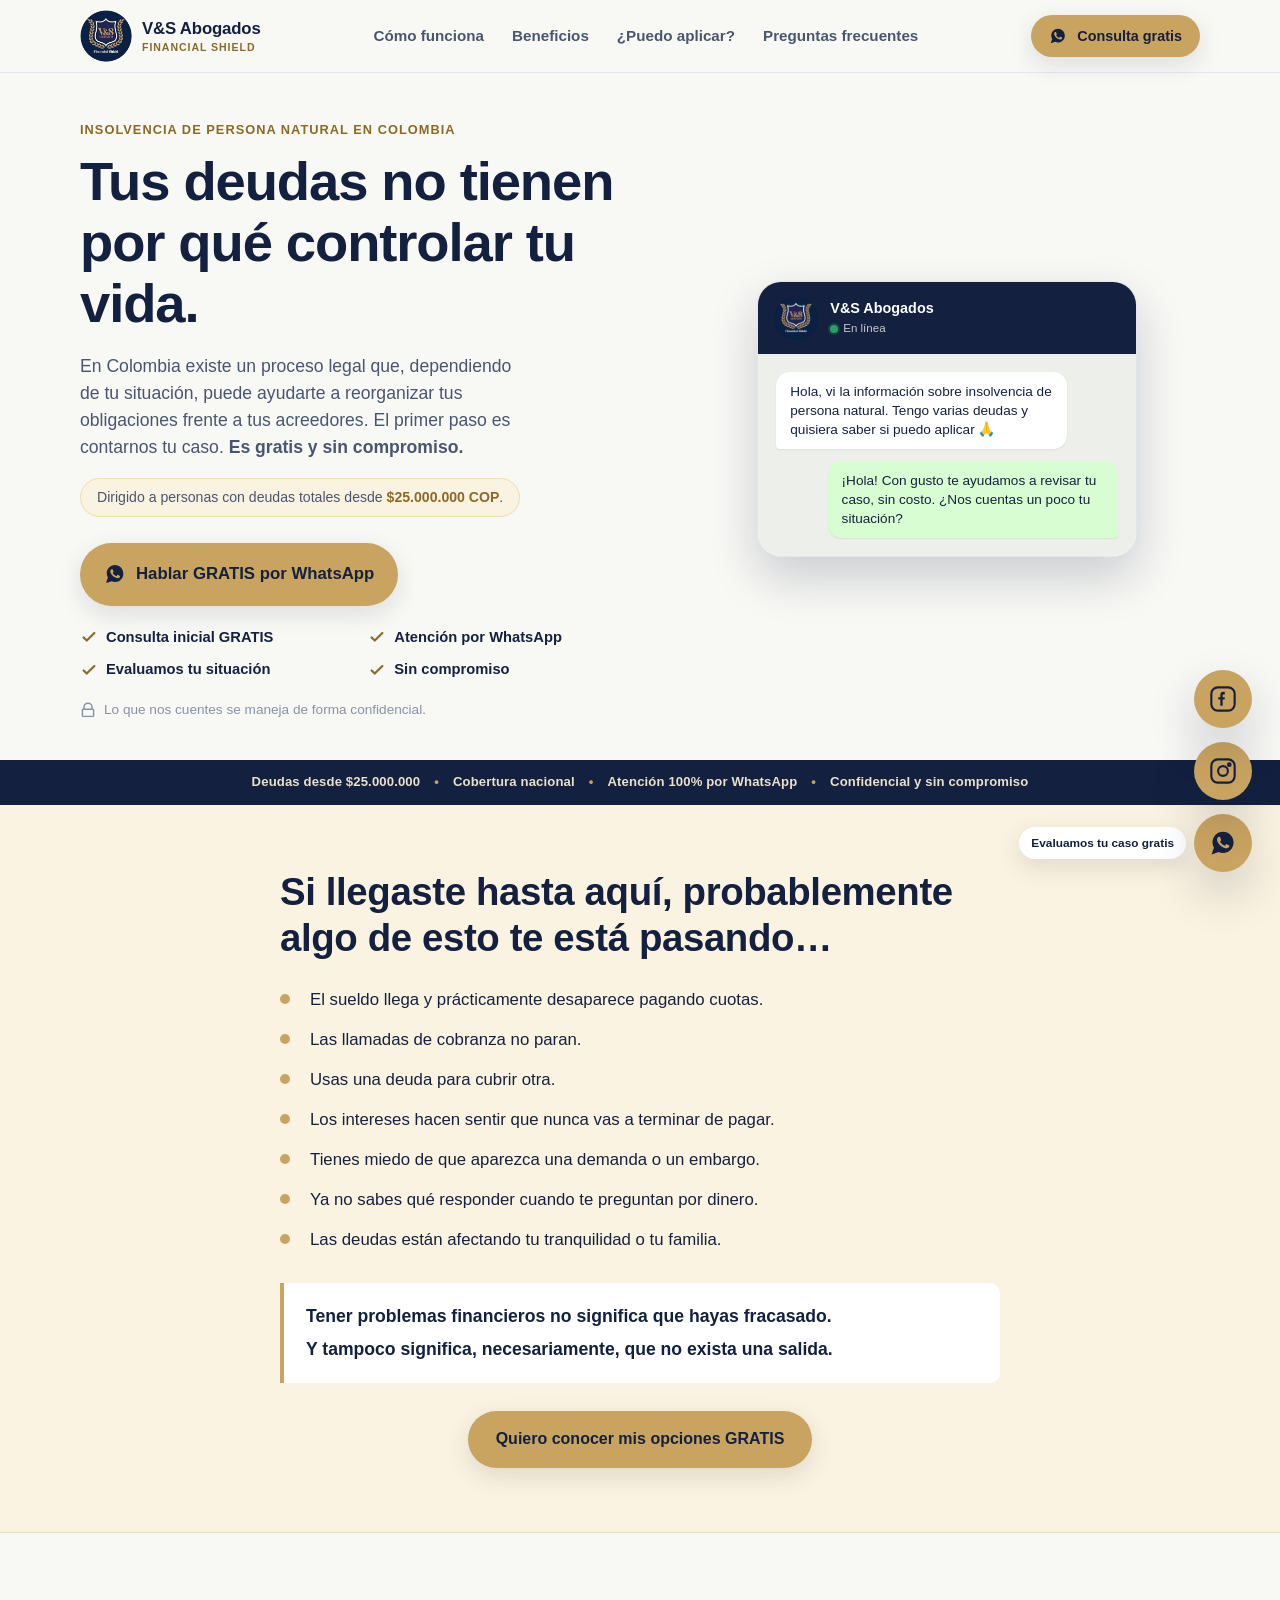
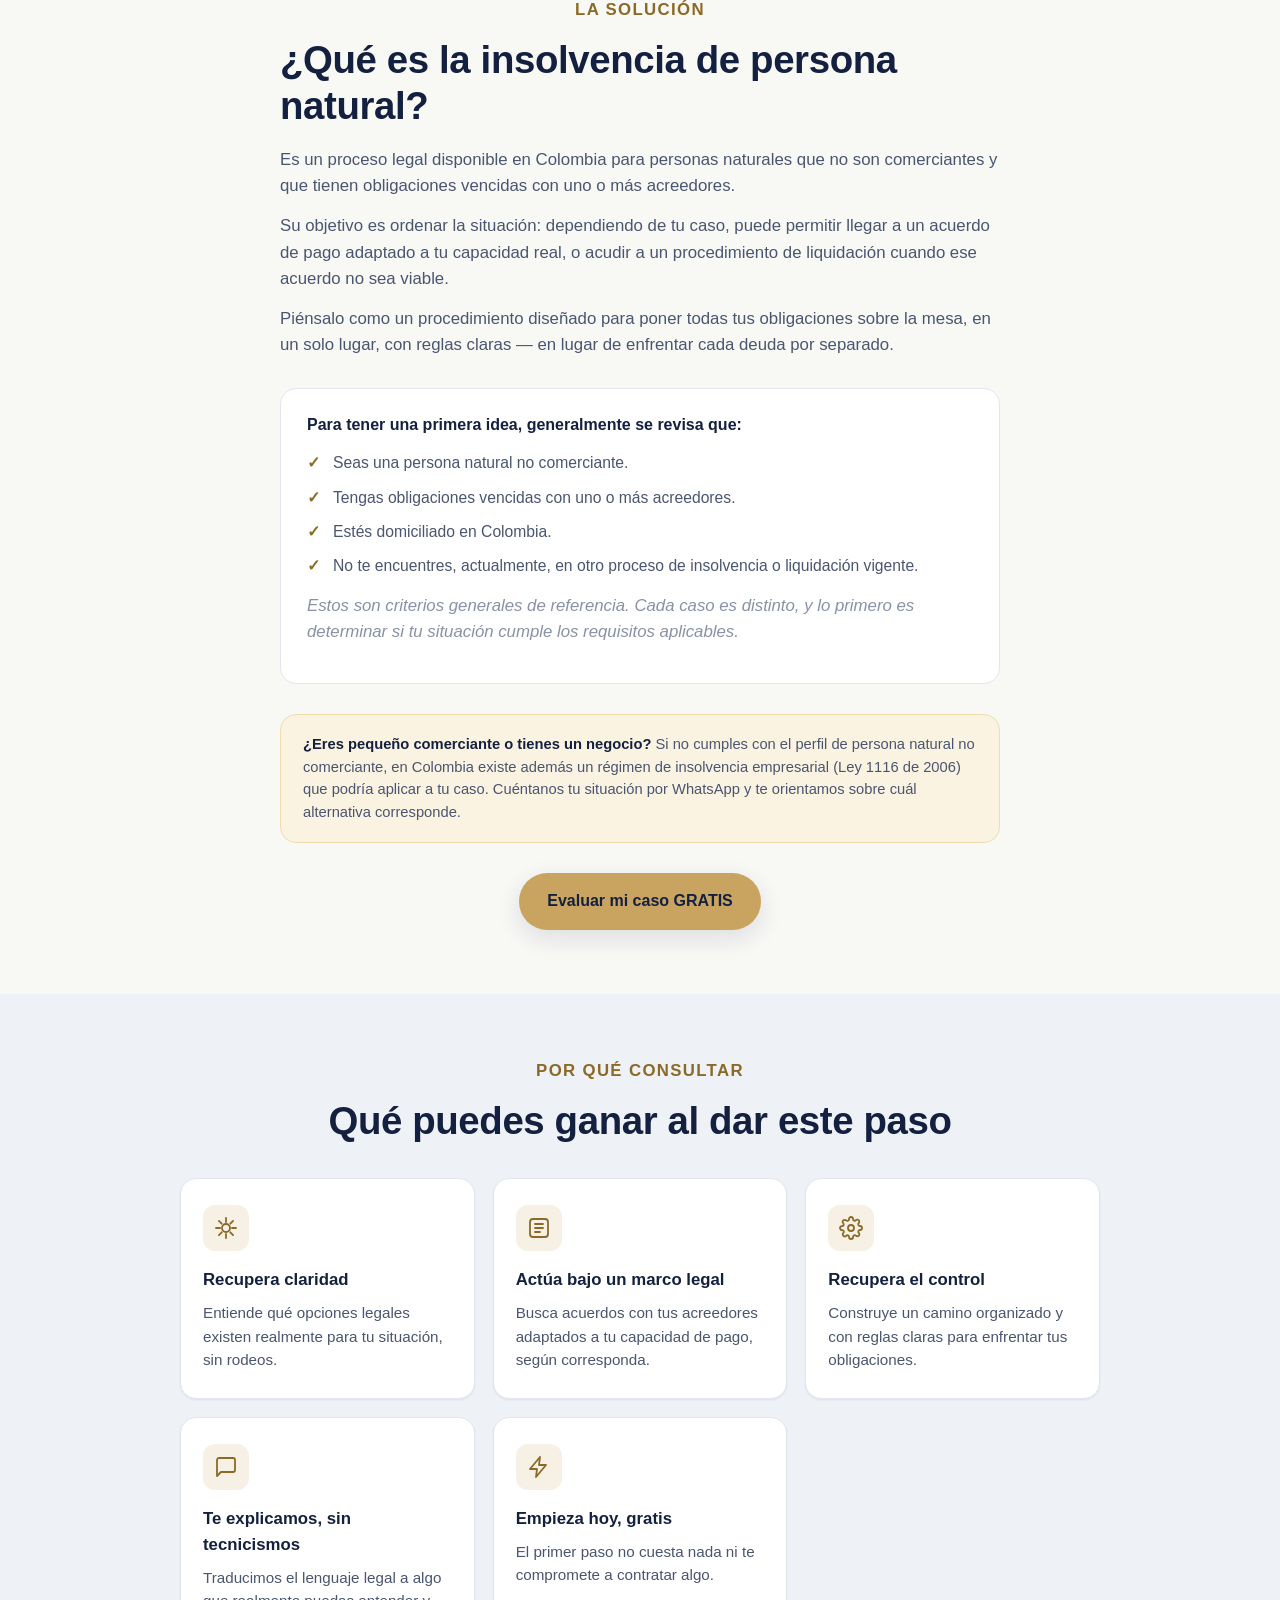
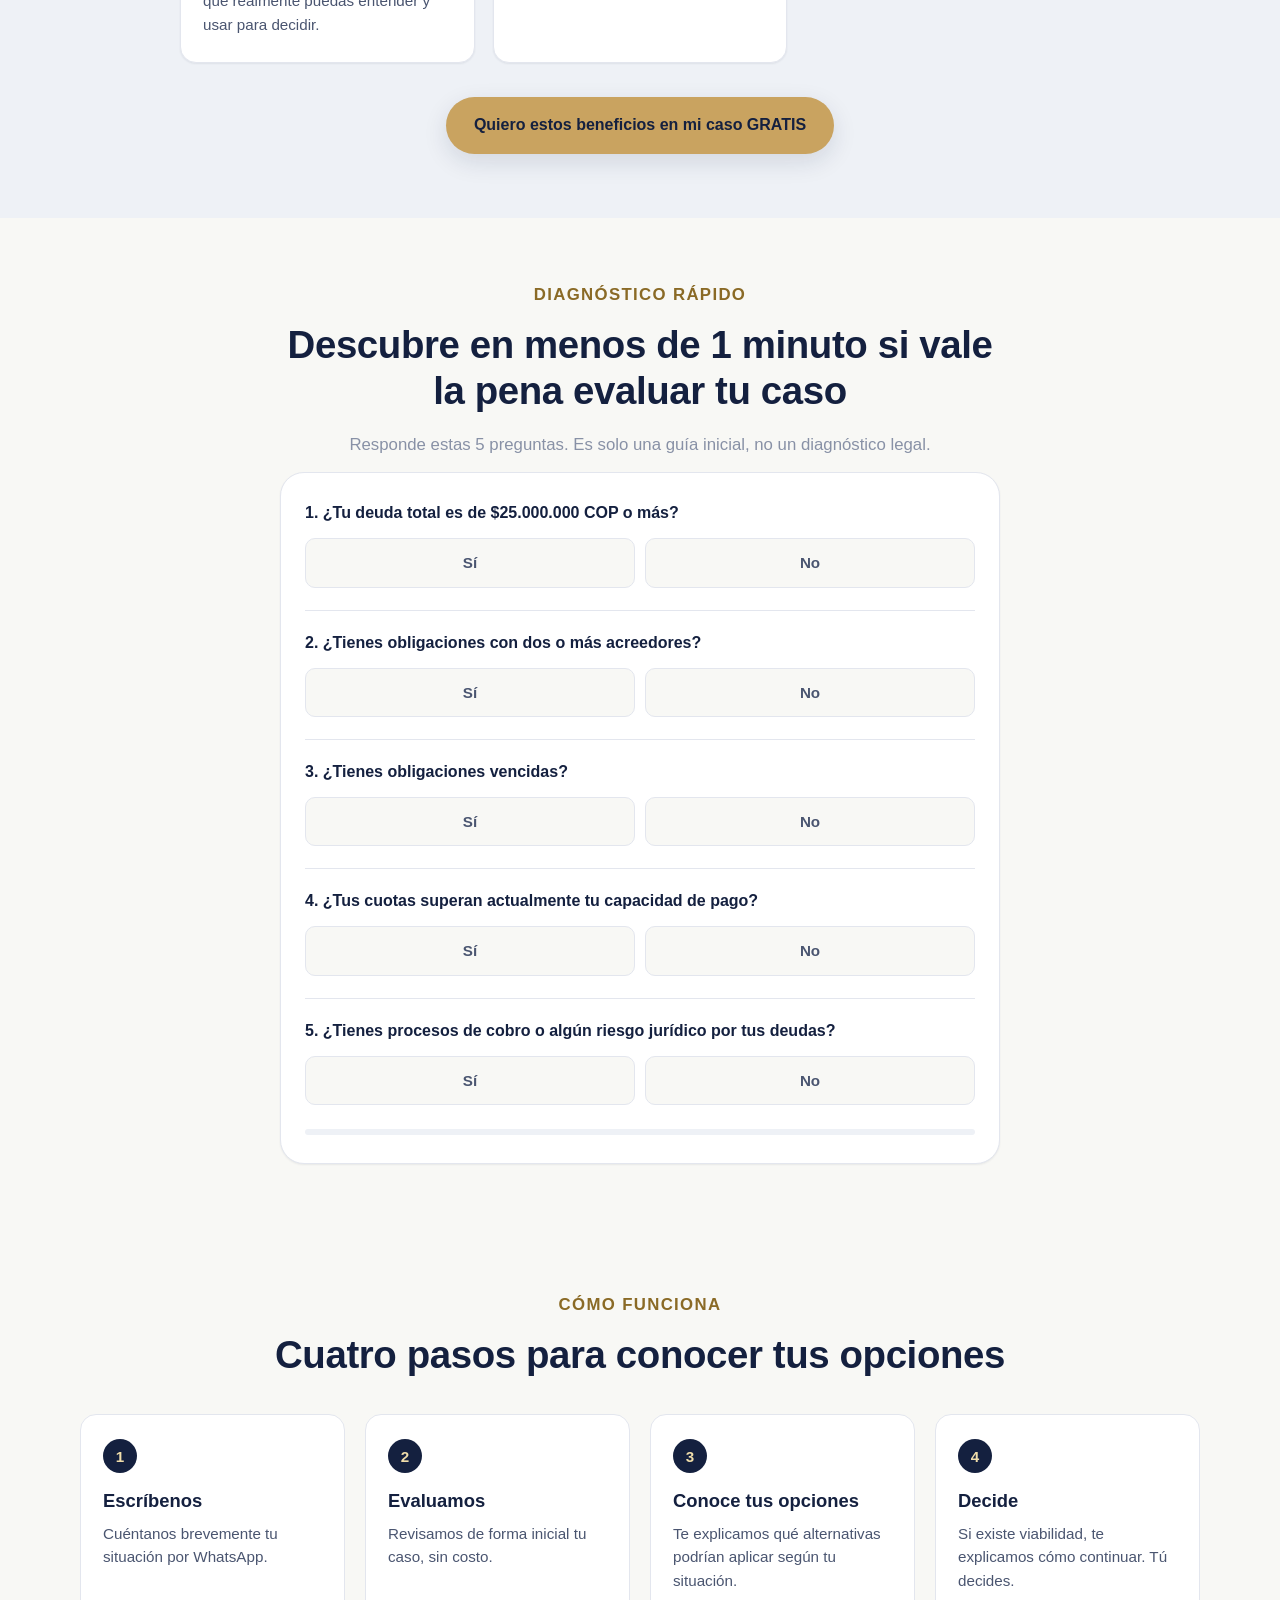
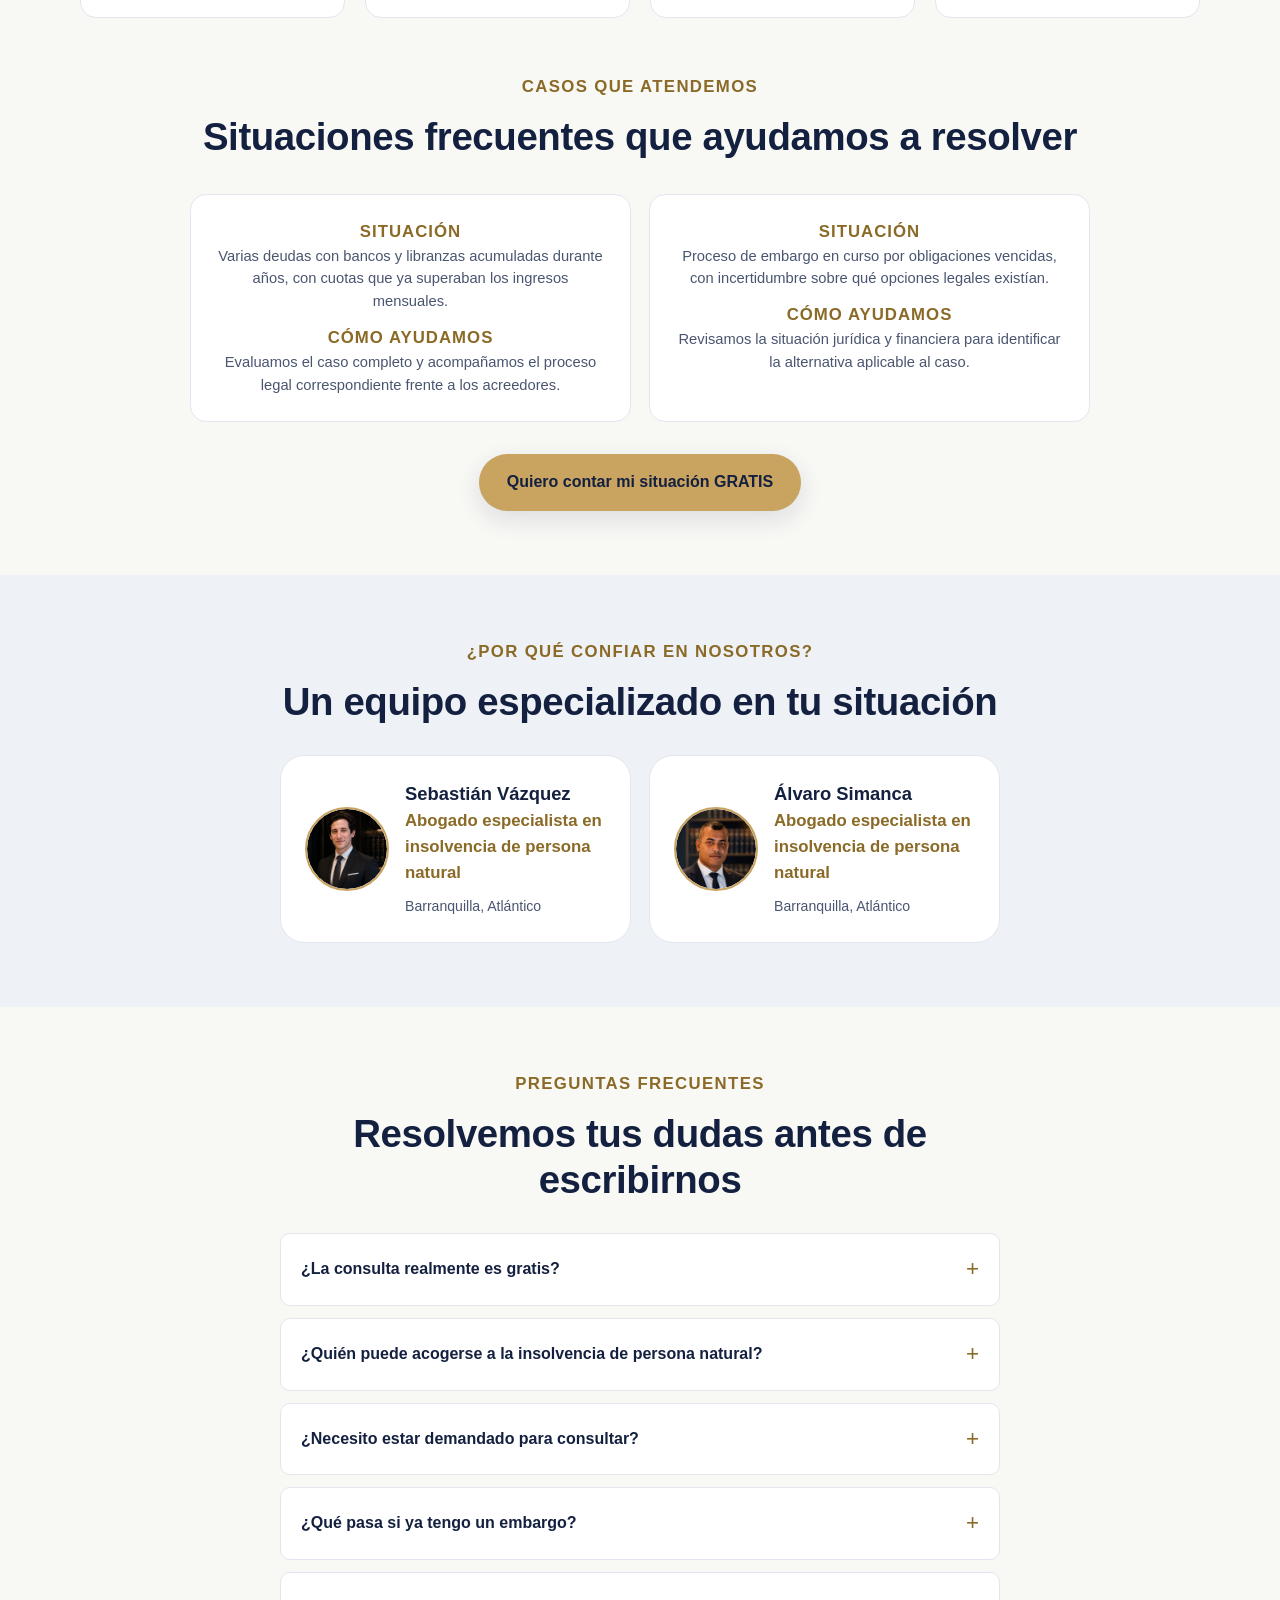
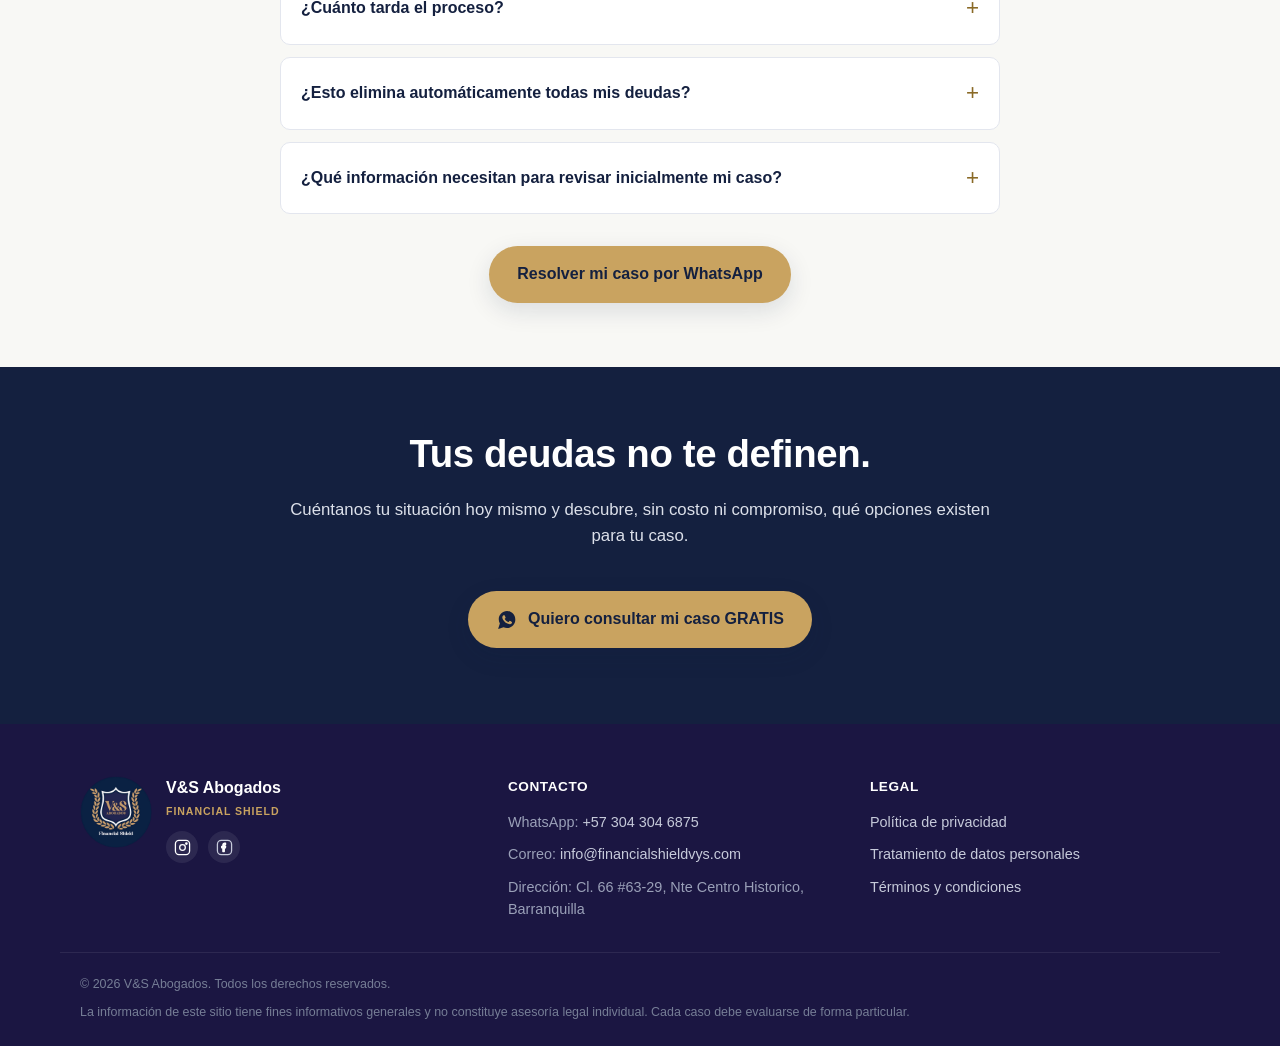
==== commit 0b10c35e: "Destacar filtro de deuda minima de $25.000.000 en el sitio Se agrega el requisito en 3 lugares para " ====
--- a/index.html
+++ b/index.html
@@ -144,6 +144,8 @@
           El primer paso es contarnos tu caso. <strong>Es gratis y sin compromiso.</strong>
         </p>
 
+        <p class="hero-qualifier">Dirigido a personas con deudas totales desde <strong>$25.000.000 COP</strong>.</p>
+
         <a
           href="#"
           class="btn btn-cta btn-hero js-wa-cta"
@@ -190,6 +192,8 @@
   <!-- ===================== TRUST BAR ===================== -->
   <div class="trust-bar">
     <div class="container trust-bar-inner">
+      <span>Deudas desde $25.000.000</span>
+      <span class="dot" aria-hidden="true">•</span>
       <span>Cobertura nacional</span>
       <span class="dot" aria-hidden="true">•</span>
       <span>Atención 100% por WhatsApp</span>
@@ -355,33 +359,40 @@
     <div class="container narrow">
       <p class="eyebrow eyebrow-center">Diagnóstico rápido</p>
       <h2 id="eligibility-heading" class="text-center">Descubre en menos de 1 minuto si vale la pena evaluar tu caso</h2>
-      <p class="text-center eligibility-sub">Responde estas 4 preguntas. Es solo una guía inicial, no un diagnóstico legal.</p>
+      <p class="text-center eligibility-sub">Responde estas 5 preguntas. Es solo una guía inicial, no un diagnóstico legal.</p>
 
       <form class="eligibility-quiz" id="eligibility-quiz" novalidate>
         <ol class="quiz-questions">
           <li class="quiz-question" data-question="1">
-            <p>1. ¿Tienes obligaciones con dos o más acreedores?</p>
+            <p>1. ¿Tu deuda total es de $25.000.000 COP o más?</p>
+            <div class="quiz-options" role="group" aria-label="¿Tu deuda total es de $25.000.000 COP o más?">
+              <button type="button" class="quiz-opt" data-value="si">Sí</button>
+              <button type="button" class="quiz-opt" data-value="no">No</button>
+            </div>
+          </li>
+          <li class="quiz-question" data-question="2">
+            <p>2. ¿Tienes obligaciones con dos o más acreedores?</p>
             <div class="quiz-options" role="group" aria-label="¿Tienes obligaciones con dos o más acreedores?">
               <button type="button" class="quiz-opt" data-value="si">Sí</button>
               <button type="button" class="quiz-opt" data-value="no">No</button>
             </div>
           </li>
-          <li class="quiz-question" data-question="2">
-            <p>2. ¿Tienes obligaciones vencidas?</p>
+          <li class="quiz-question" data-question="3">
+            <p>3. ¿Tienes obligaciones vencidas?</p>
             <div class="quiz-options" role="group" aria-label="¿Tienes obligaciones vencidas?">
               <button type="button" class="quiz-opt" data-value="si">Sí</button>
               <button type="button" class="quiz-opt" data-value="no">No</button>
             </div>
           </li>
-          <li class="quiz-question" data-question="3">
-            <p>3. ¿Tus cuotas superan actualmente tu capacidad de pago?</p>
+          <li class="quiz-question" data-question="4">
+            <p>4. ¿Tus cuotas superan actualmente tu capacidad de pago?</p>
             <div class="quiz-options" role="group" aria-label="¿Tus cuotas superan actualmente tu capacidad de pago?">
               <button type="button" class="quiz-opt" data-value="si">Sí</button>
               <button type="button" class="quiz-opt" data-value="no">No</button>
             </div>
           </li>
-          <li class="quiz-question" data-question="4">
-            <p>4. ¿Tienes procesos de cobro o algún riesgo jurídico por tus deudas?</p>
+          <li class="quiz-question" data-question="5">
+            <p>5. ¿Tienes procesos de cobro o algún riesgo jurídico por tus deudas?</p>
             <div class="quiz-options" role="group" aria-label="¿Tienes procesos de cobro o algún riesgo jurídico por tus deudas?">
               <button type="button" class="quiz-opt" data-value="si">Sí</button>
               <button type="button" class="quiz-opt" data-value="no">No</button>
--- a/assets/css/styles.css
+++ b/assets/css/styles.css
@@ -264,6 +264,18 @@
   color: var(--ink-faint);
 }
 
+.hero-qualifier {
+  display: inline-block;
+  margin-top: 16px;
+  padding: 8px 16px;
+  background: var(--bg-gold-tint);
+  border: 1px solid var(--gold-pale);
+  border-radius: 999px;
+  font-size: 0.88rem;
+  color: var(--ink-soft);
+}
+.hero-qualifier strong { color: var(--gold-deep); }
+
 .hero-visual { display: none; }
 
 .phone-mock {
--- a/assets/css/styles.css
+++ b/assets/css/styles.css
@@ -264,6 +264,18 @@
   color: var(--ink-faint);
 }
 
+.hero-qualifier {
+  display: inline-block;
+  margin-top: 16px;
+  padding: 8px 16px;
+  background: var(--bg-gold-tint);
+  border: 1px solid var(--gold-pale);
+  border-radius: 999px;
+  font-size: 0.88rem;
+  color: var(--ink-soft);
+}
+.hero-qualifier strong { color: var(--gold-deep); }
+
 .hero-visual { display: none; }
 
 .phone-mock {
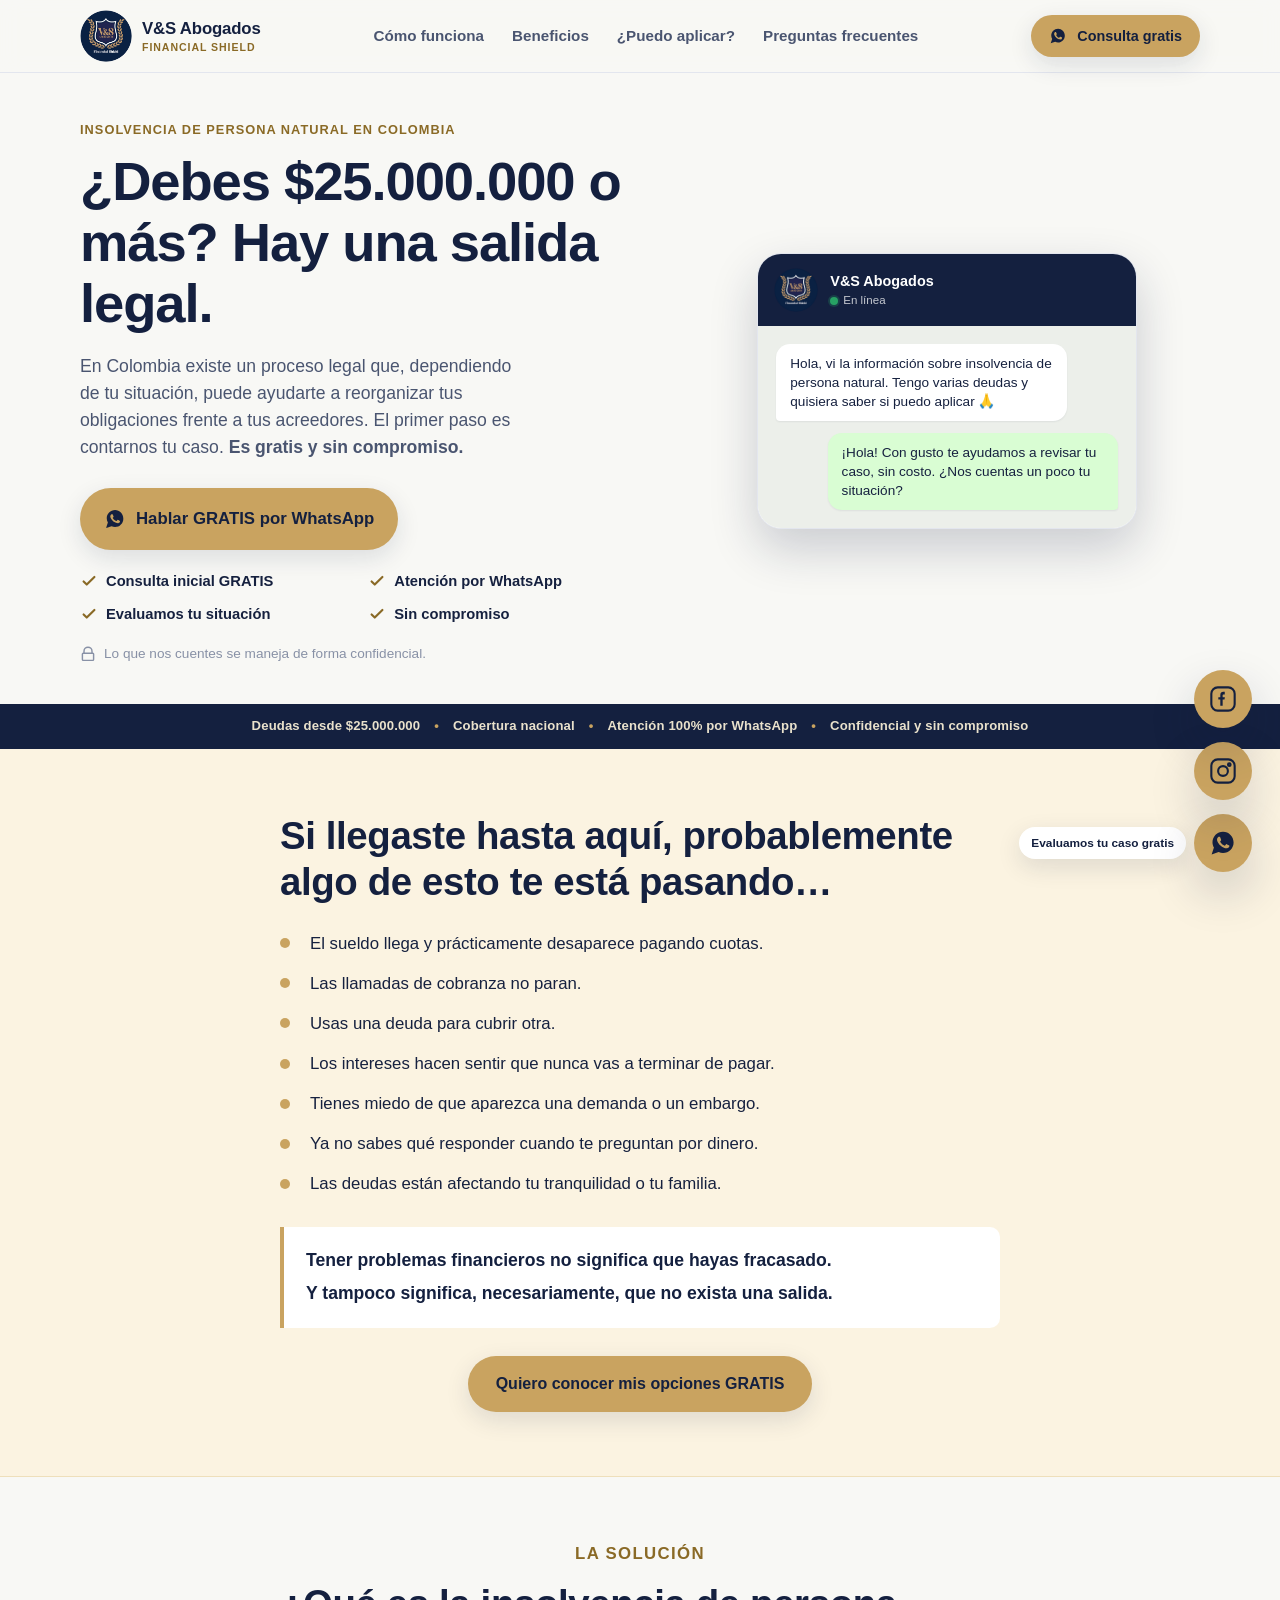
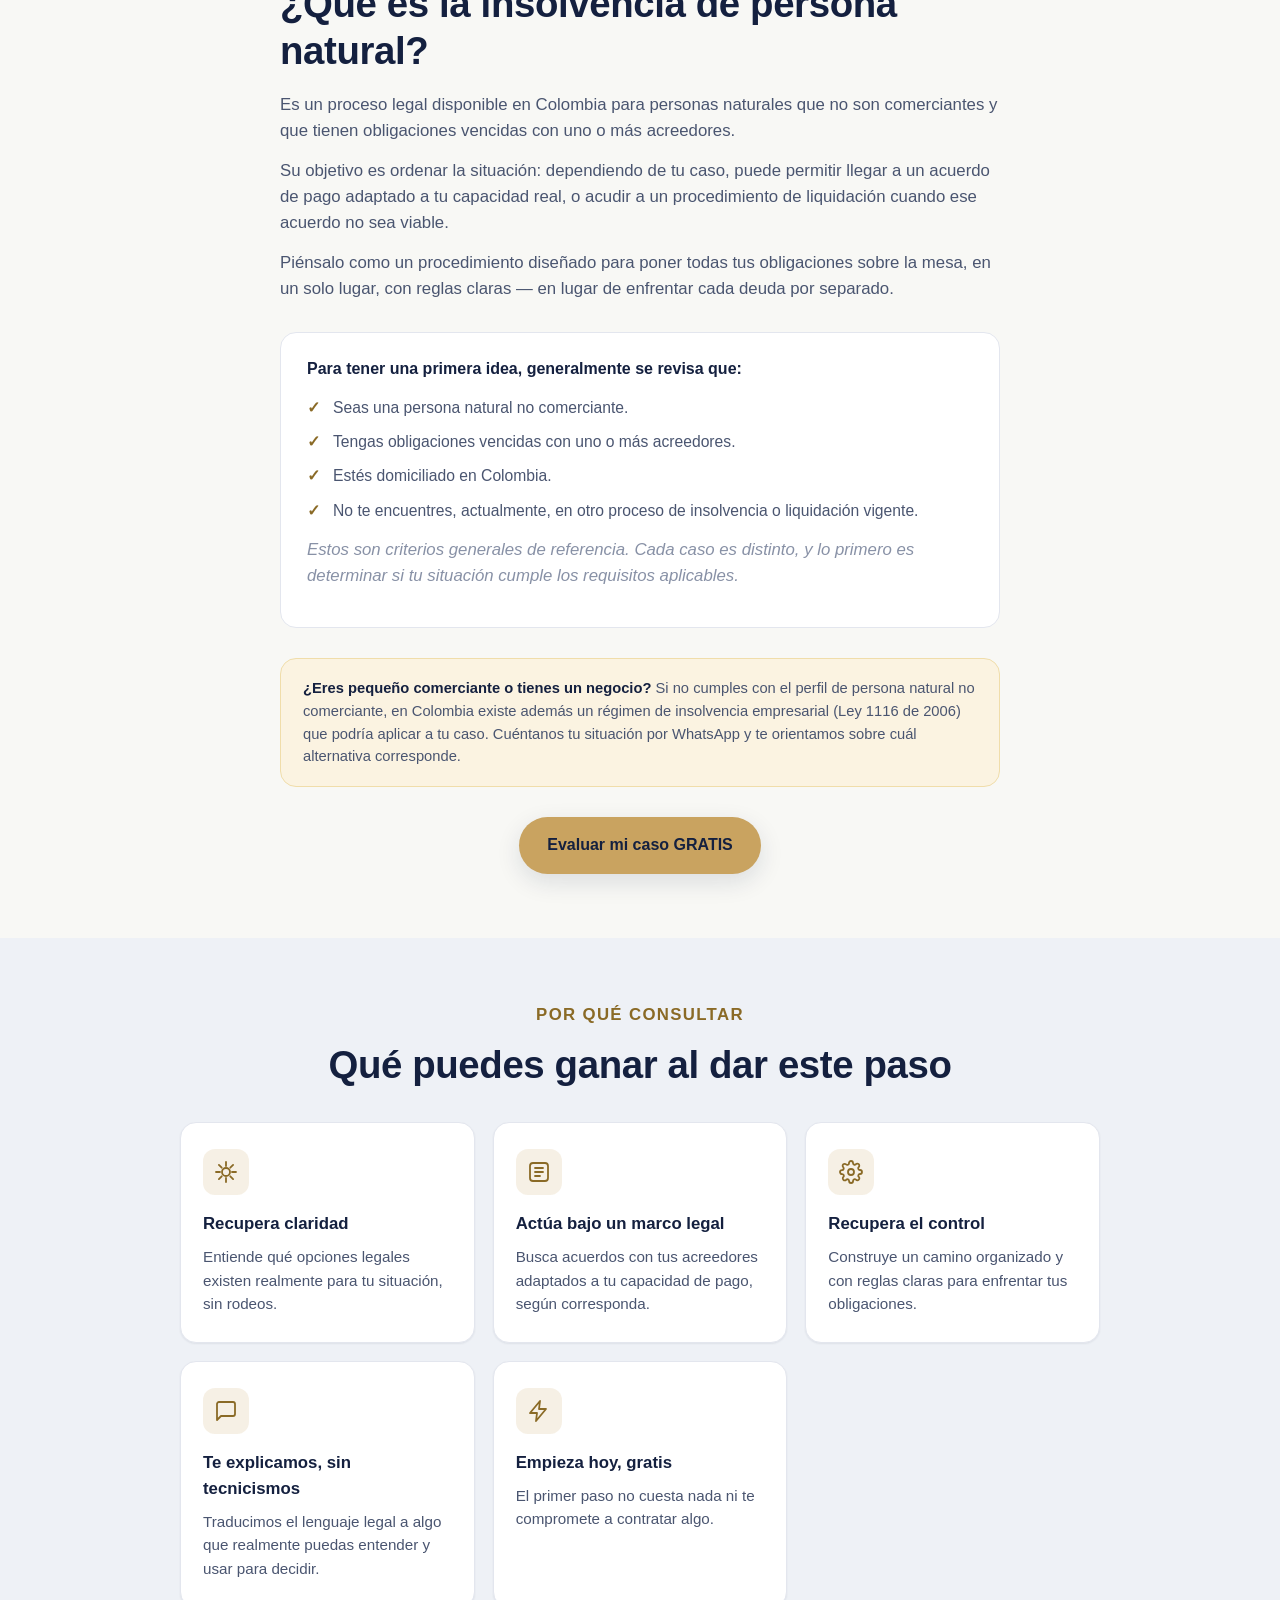
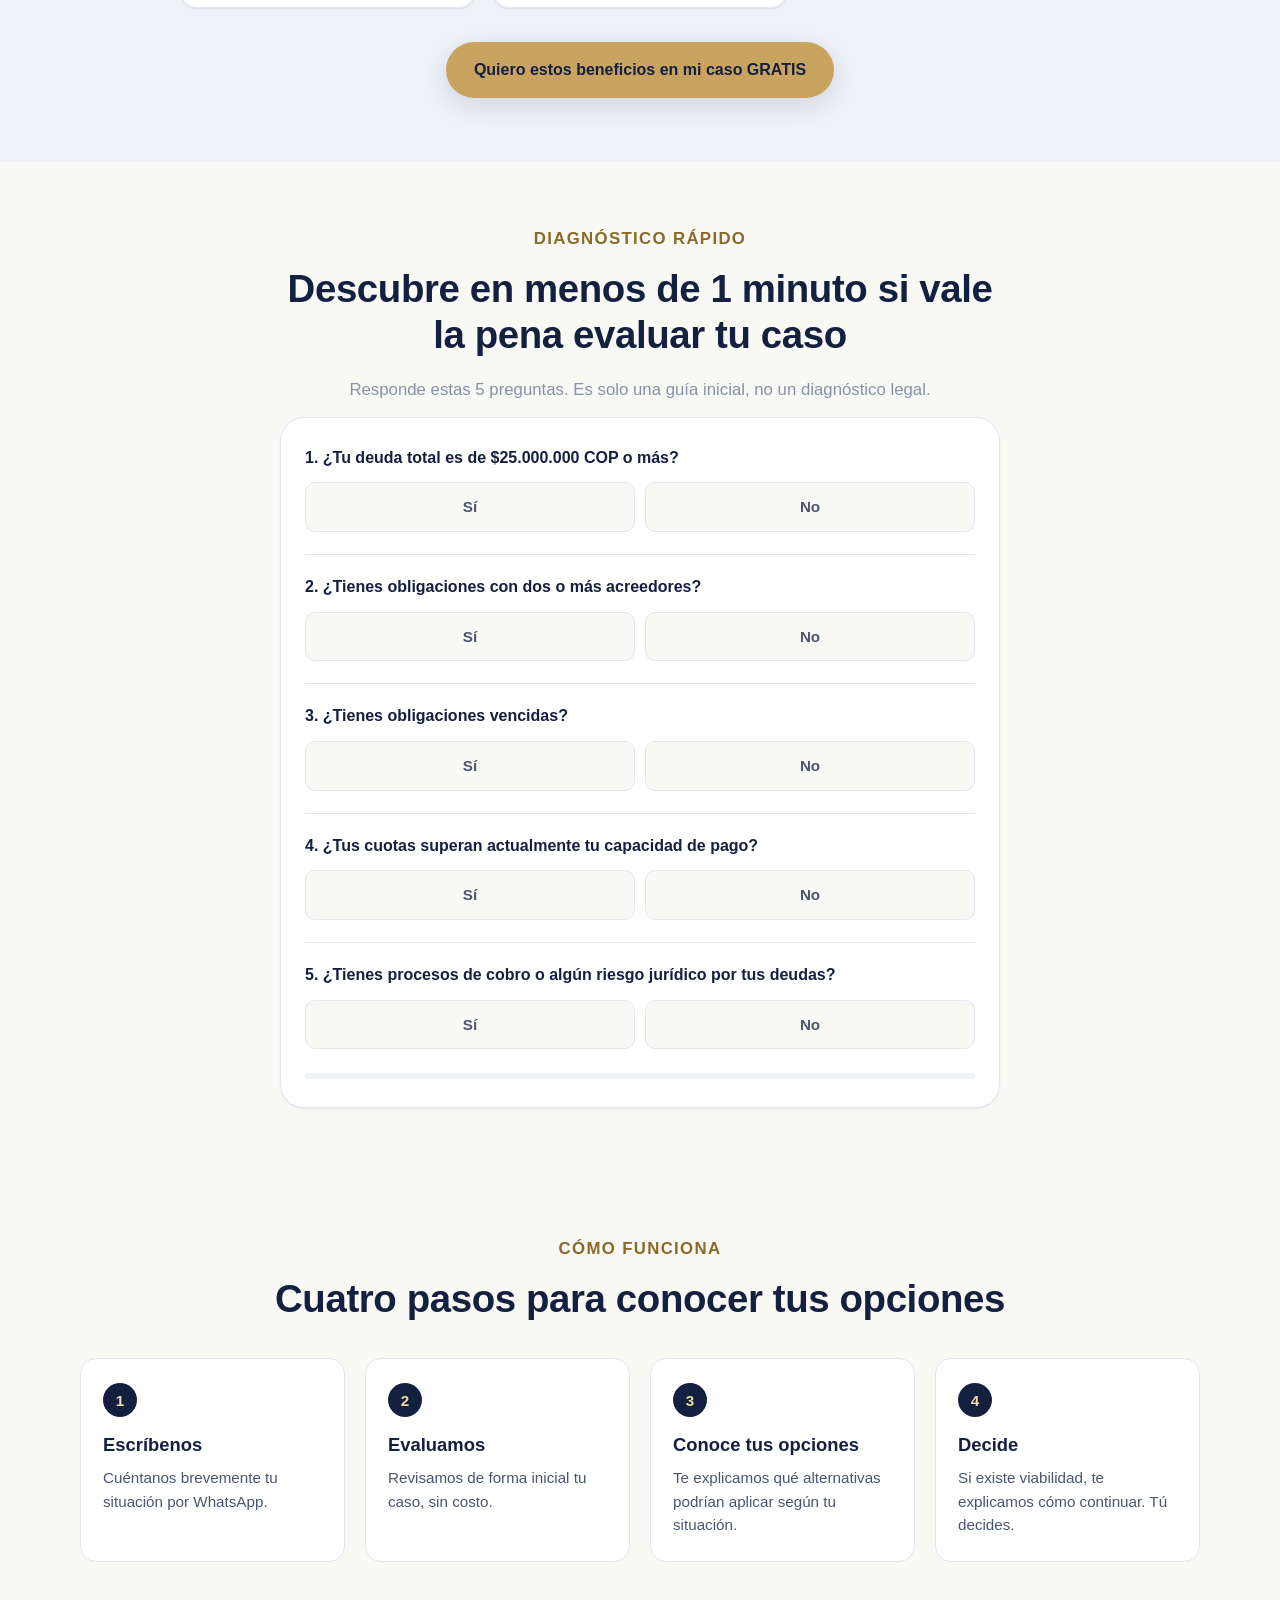
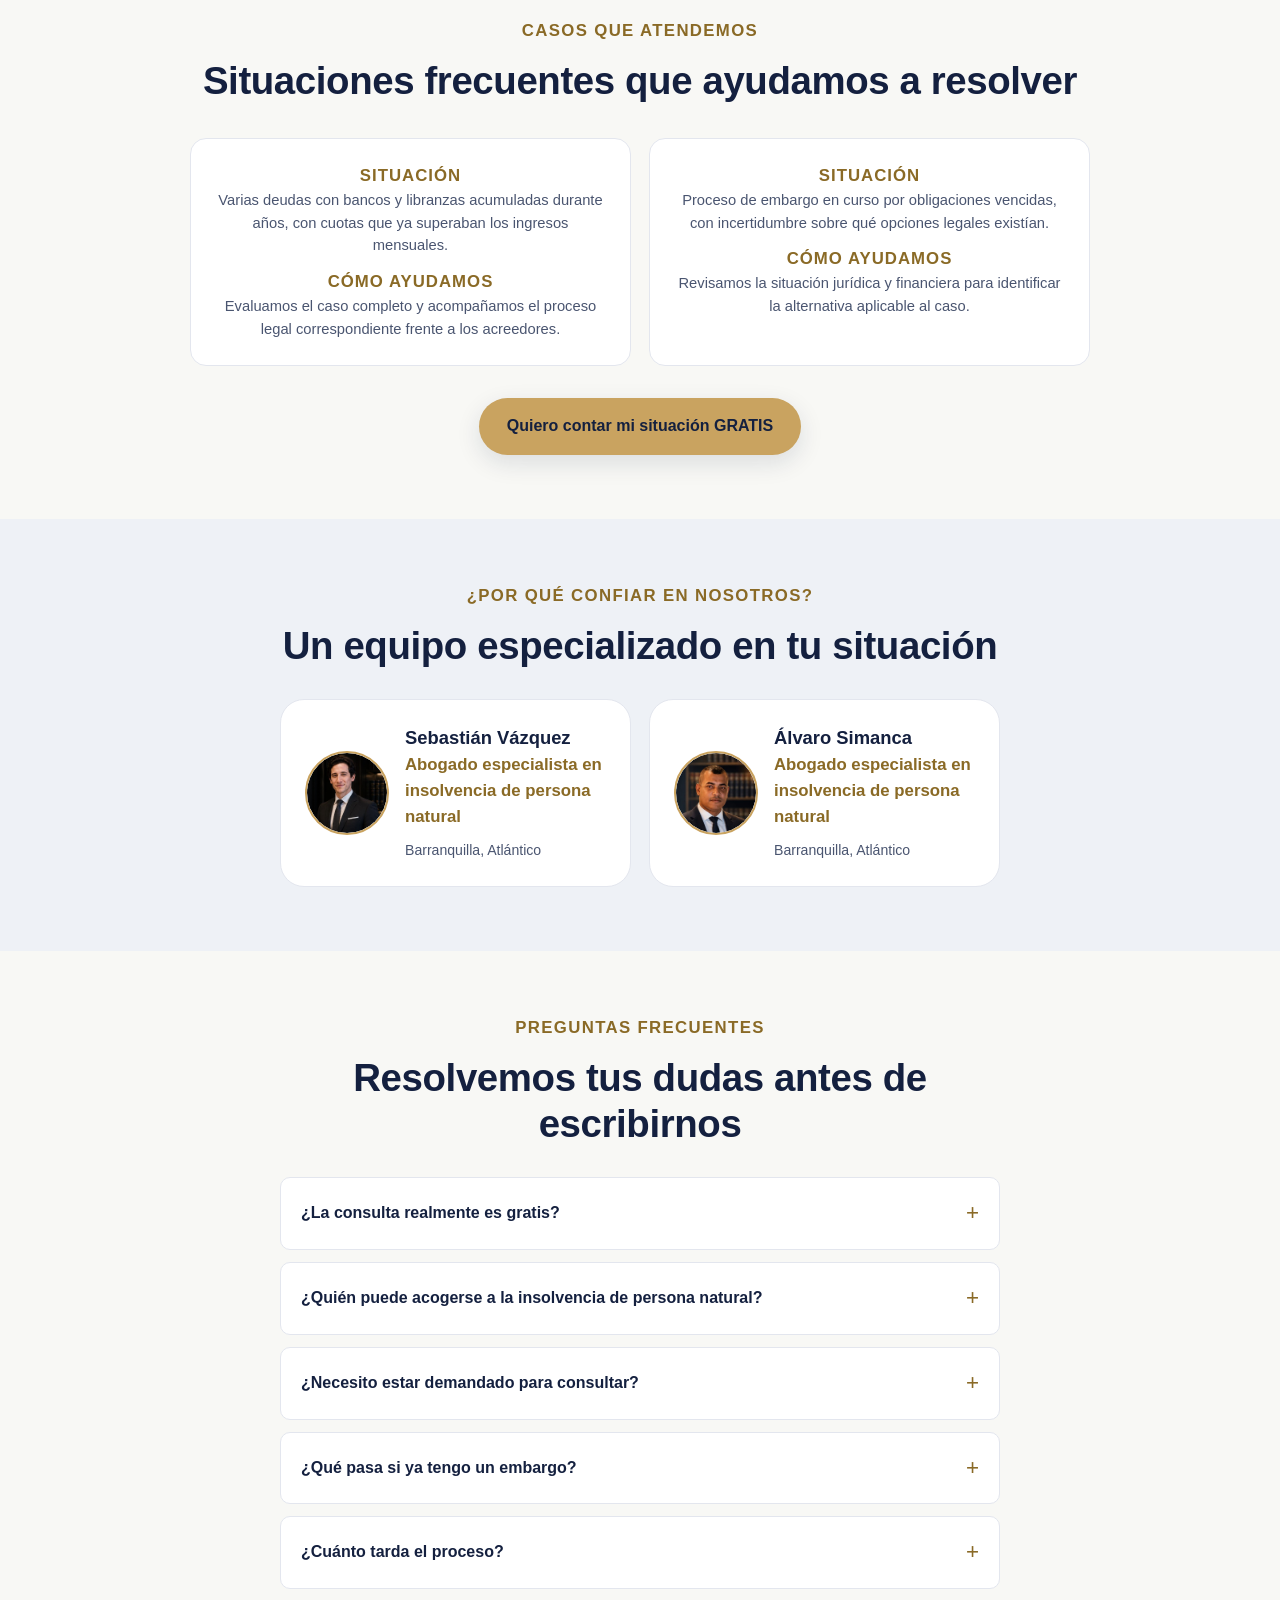
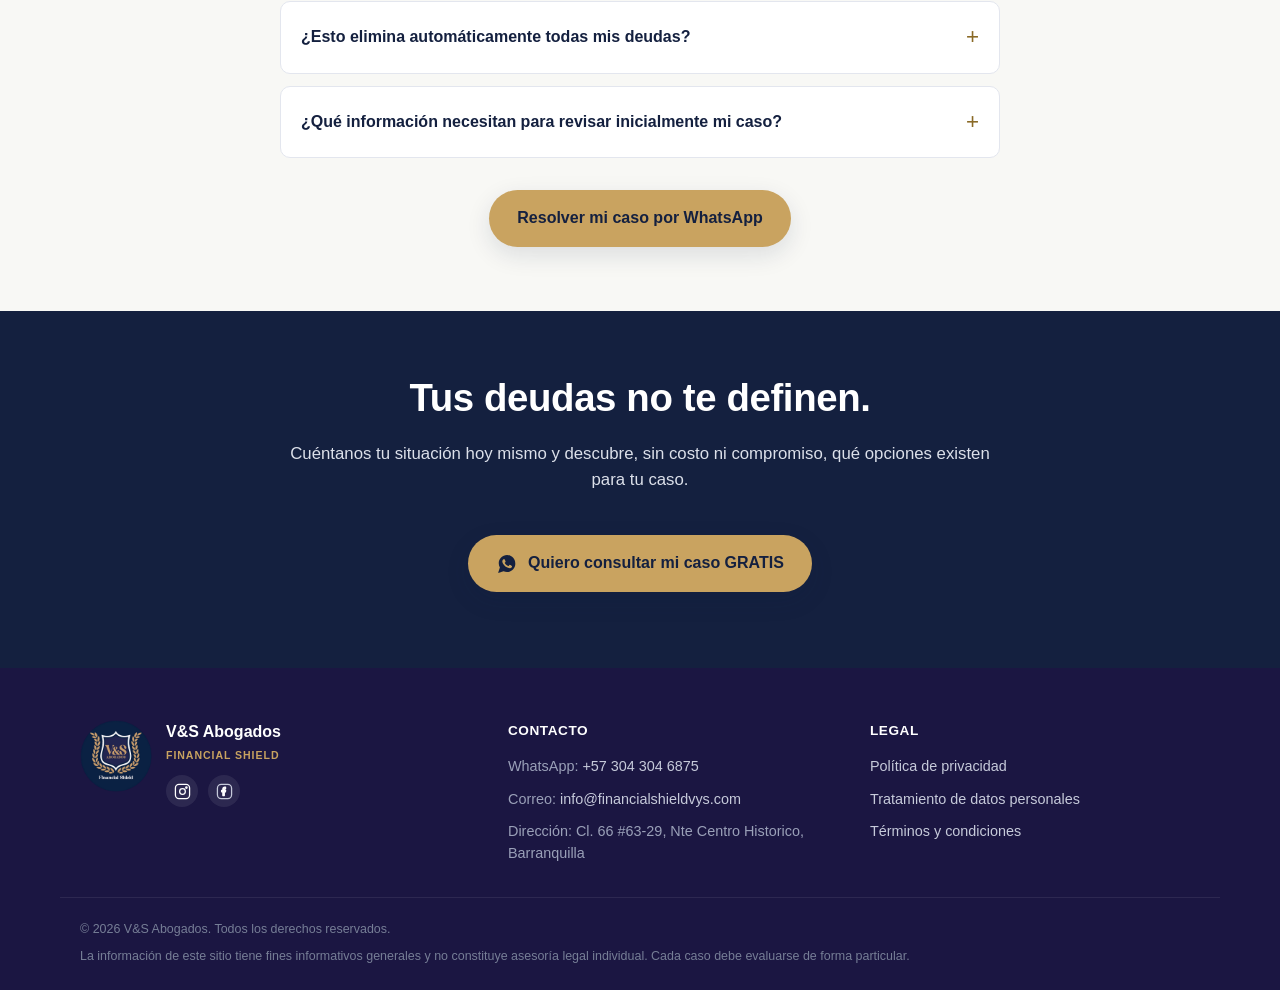
==== commit 9d060b9b: "Mover el filtro de $25.000.000 al titulo principal del hero El titulo ahora pregunta directo "Debes " ====
--- a/index.html
+++ b/index.html
@@ -137,14 +137,12 @@
     <div class="container hero-grid">
       <div class="hero-copy">
         <p class="eyebrow">Insolvencia de persona natural en Colombia</p>
-        <h1 id="hero-heading">Tus deudas no tienen por qué controlar tu vida.</h1>
+        <h1 id="hero-heading">¿Debes $25.000.000 o más? Hay una salida legal.</h1>
         <p class="hero-sub">
           En Colombia existe un proceso legal que, dependiendo de tu situación,
           puede ayudarte a reorganizar tus obligaciones frente a tus acreedores.
           El primer paso es contarnos tu caso. <strong>Es gratis y sin compromiso.</strong>
         </p>
-
-        <p class="hero-qualifier">Dirigido a personas con deudas totales desde <strong>$25.000.000 COP</strong>.</p>
 
         <a
           href="#"
--- a/assets/css/styles.css
+++ b/assets/css/styles.css
@@ -264,18 +264,6 @@
   color: var(--ink-faint);
 }
 
-.hero-qualifier {
-  display: inline-block;
-  margin-top: 16px;
-  padding: 8px 16px;
-  background: var(--bg-gold-tint);
-  border: 1px solid var(--gold-pale);
-  border-radius: 999px;
-  font-size: 0.88rem;
-  color: var(--ink-soft);
-}
-.hero-qualifier strong { color: var(--gold-deep); }
-
 .hero-visual { display: none; }
 
 .phone-mock {
--- a/assets/css/styles.css
+++ b/assets/css/styles.css
@@ -264,18 +264,6 @@
   color: var(--ink-faint);
 }
 
-.hero-qualifier {
-  display: inline-block;
-  margin-top: 16px;
-  padding: 8px 16px;
-  background: var(--bg-gold-tint);
-  border: 1px solid var(--gold-pale);
-  border-radius: 999px;
-  font-size: 0.88rem;
-  color: var(--ink-soft);
-}
-.hero-qualifier strong { color: var(--gold-deep); }
-
 .hero-visual { display: none; }
 
 .phone-mock {
